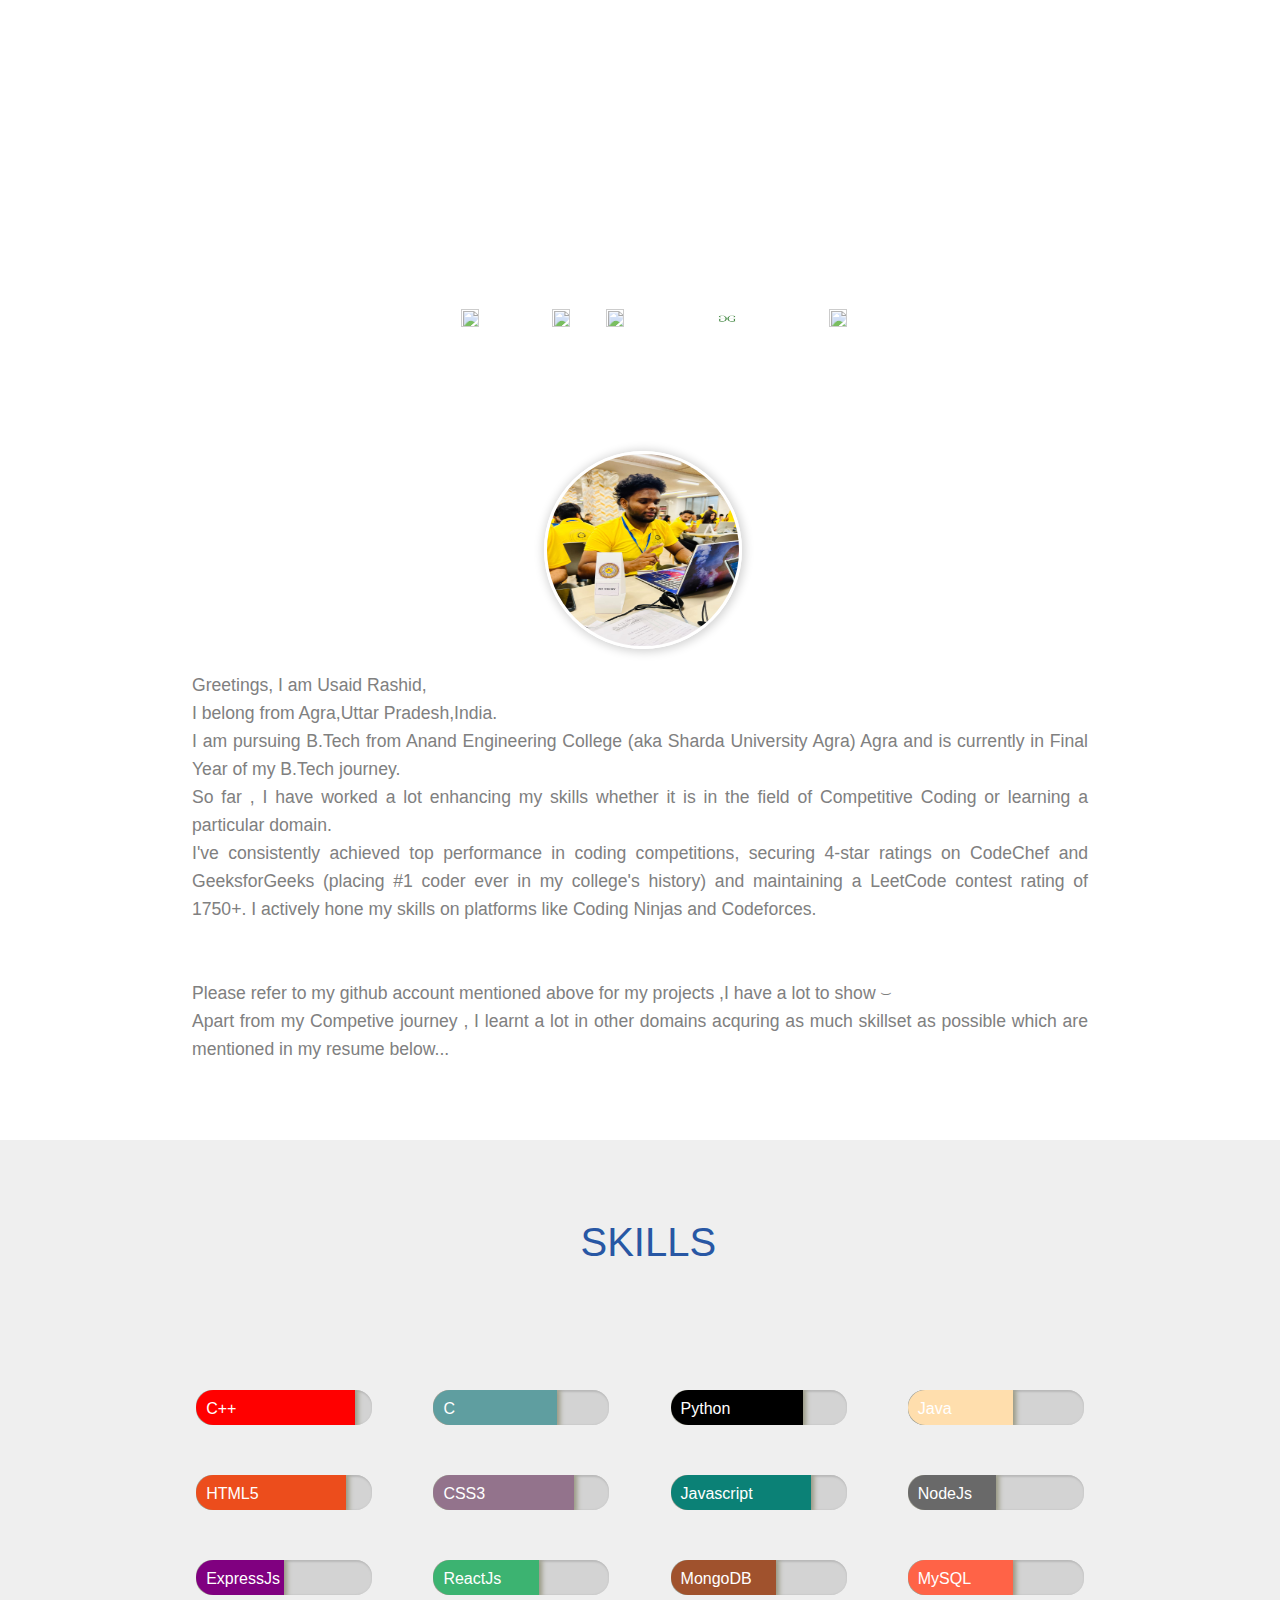
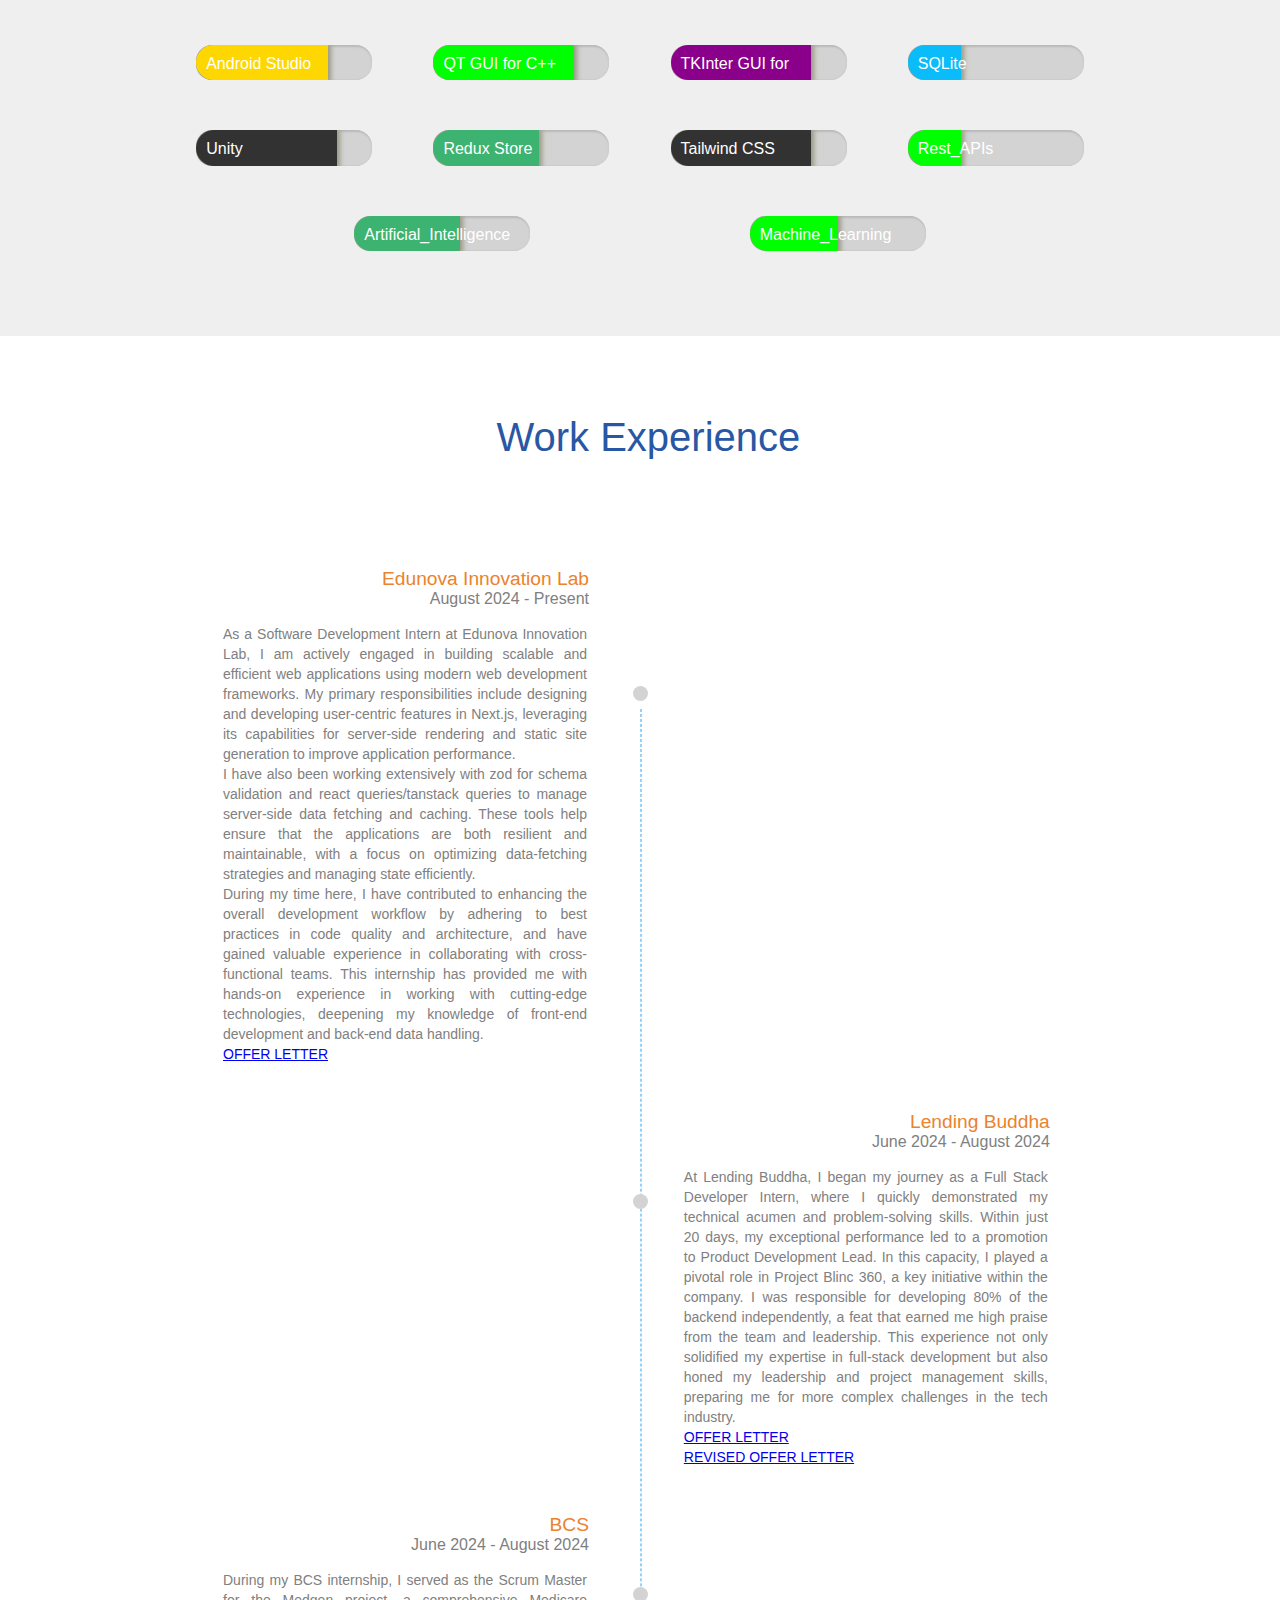
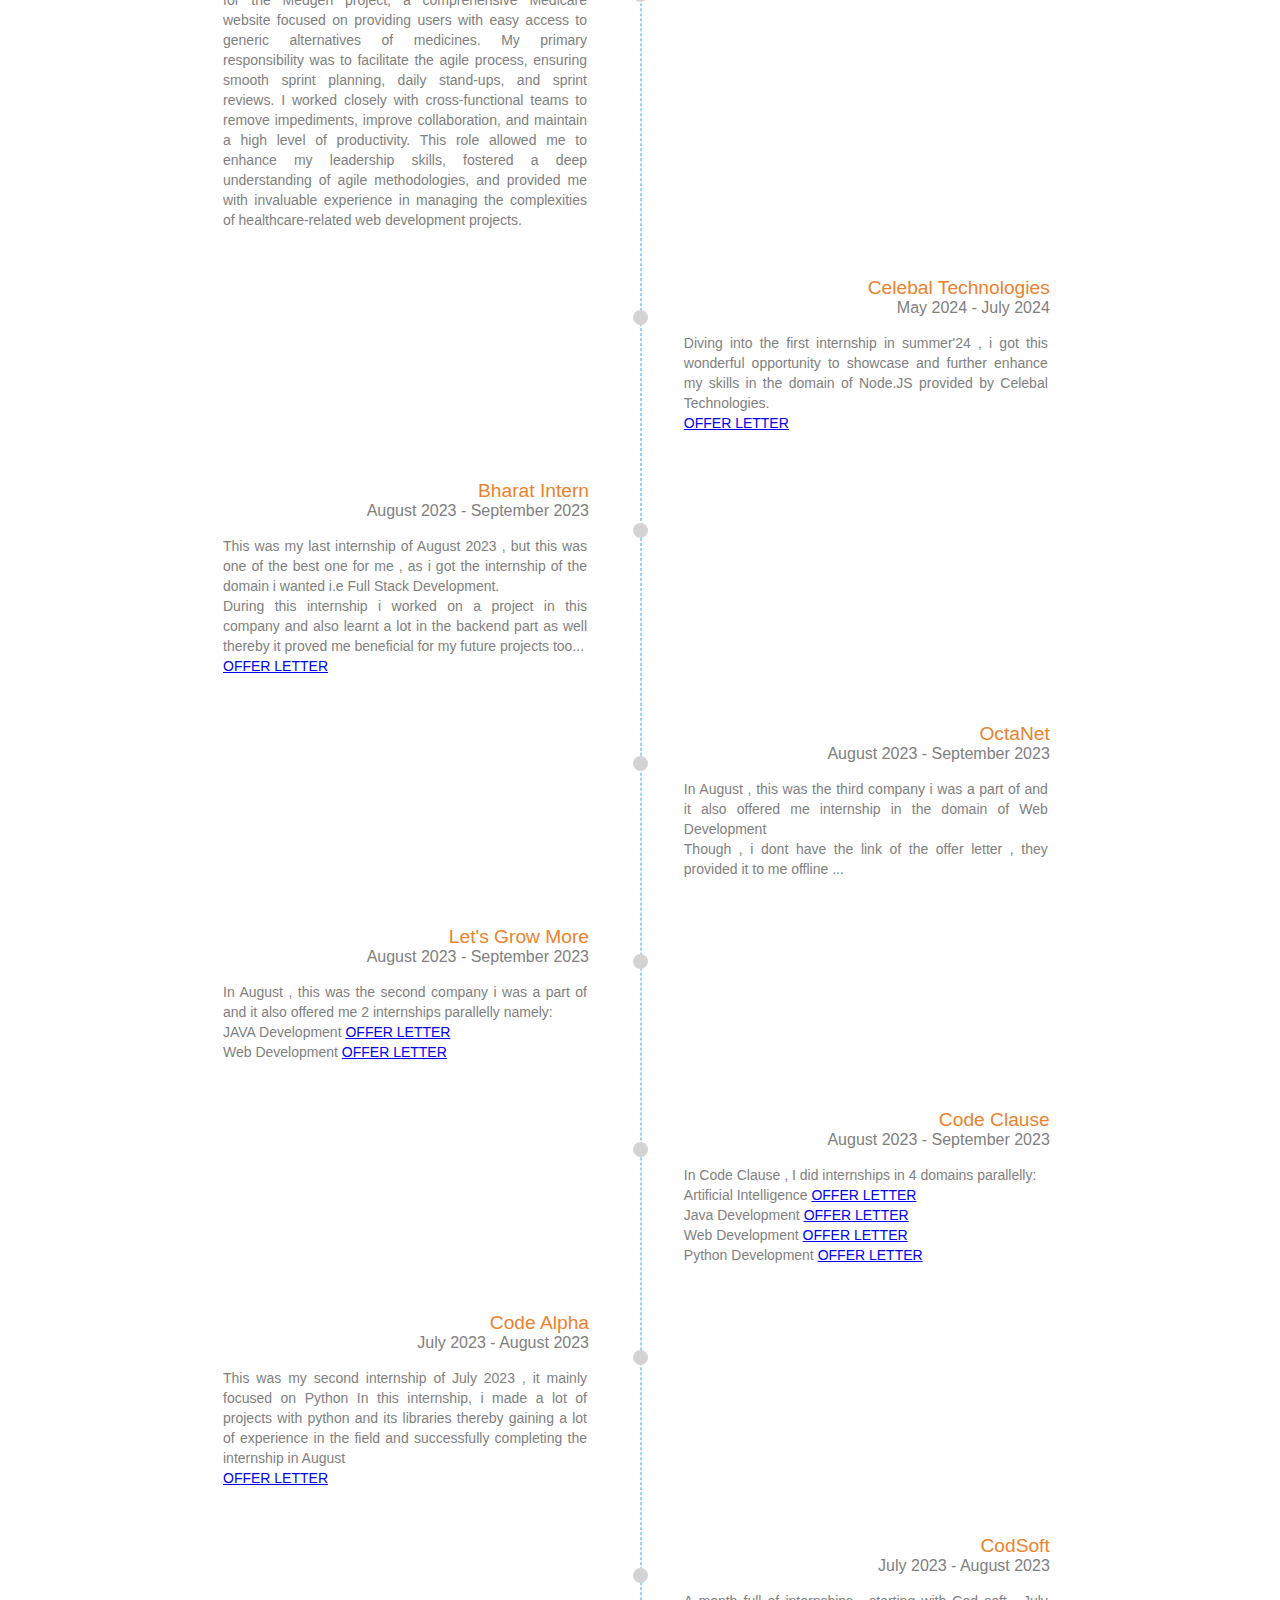
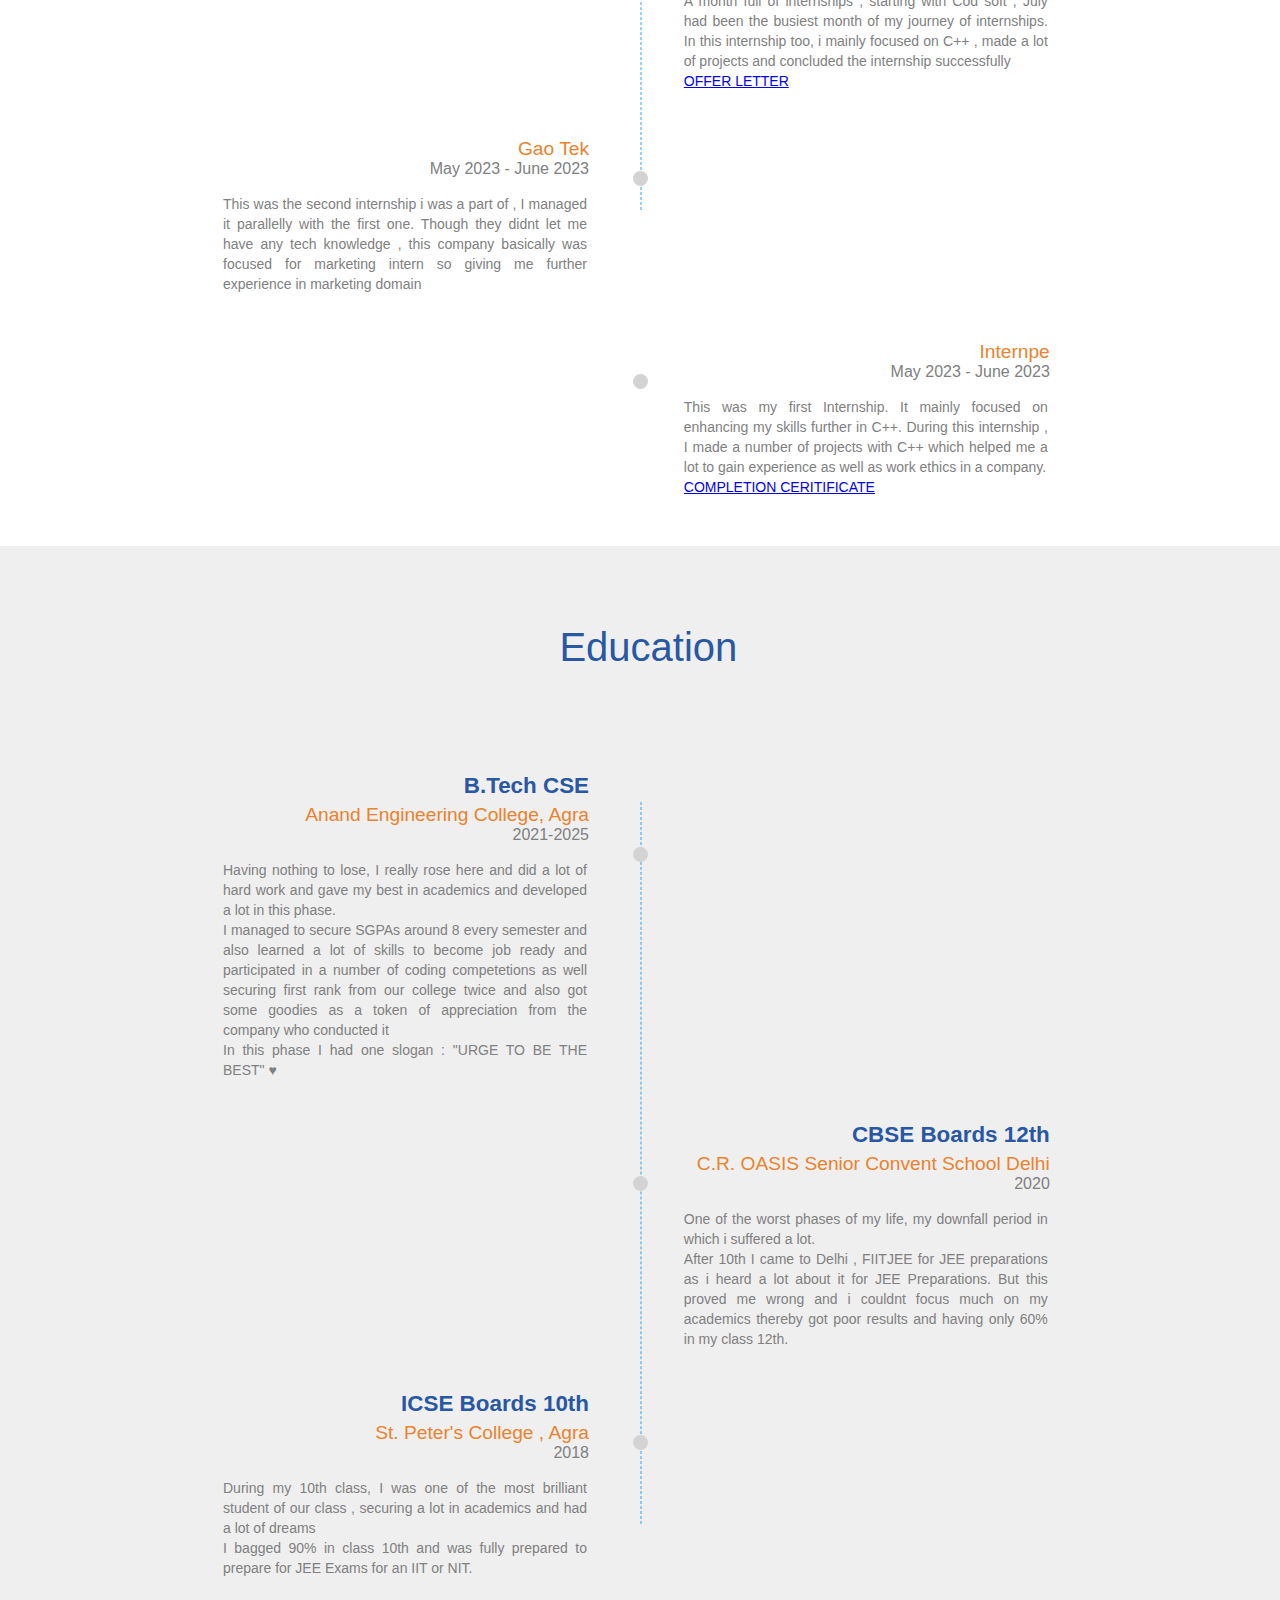
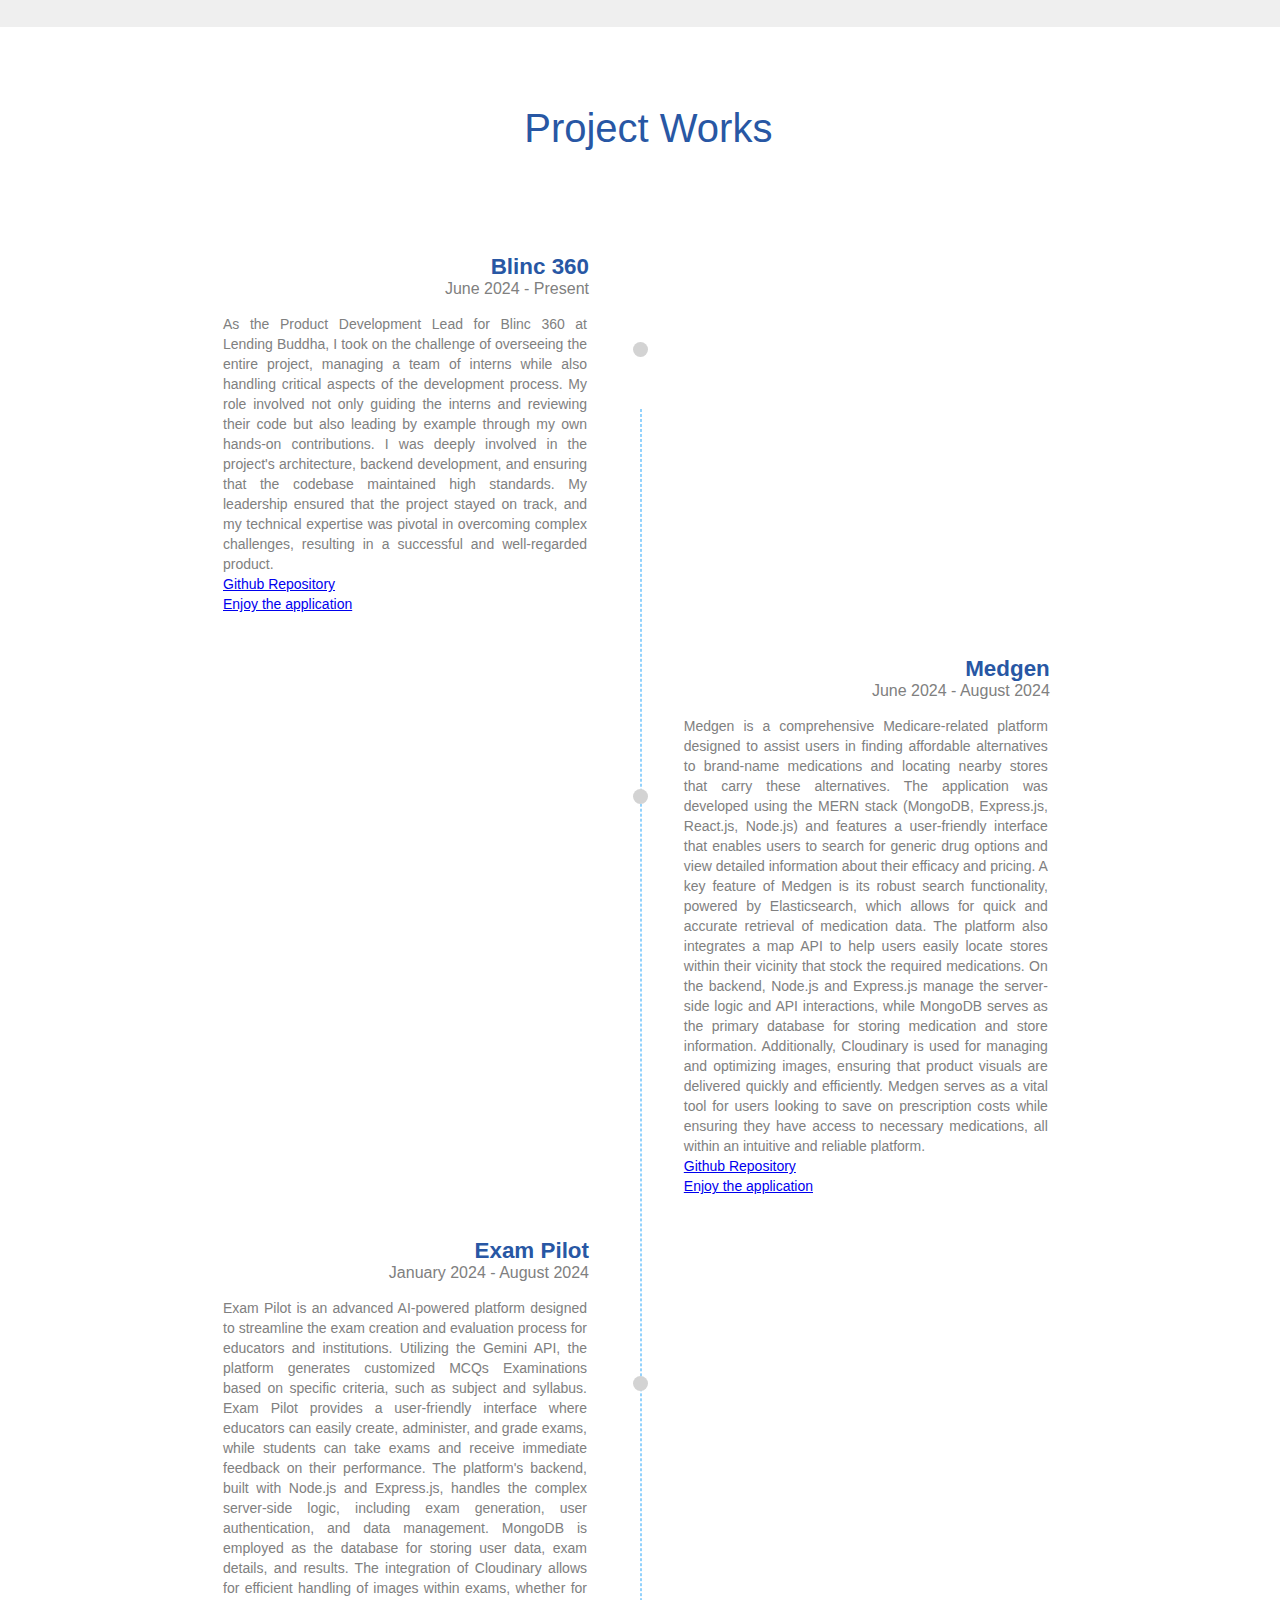
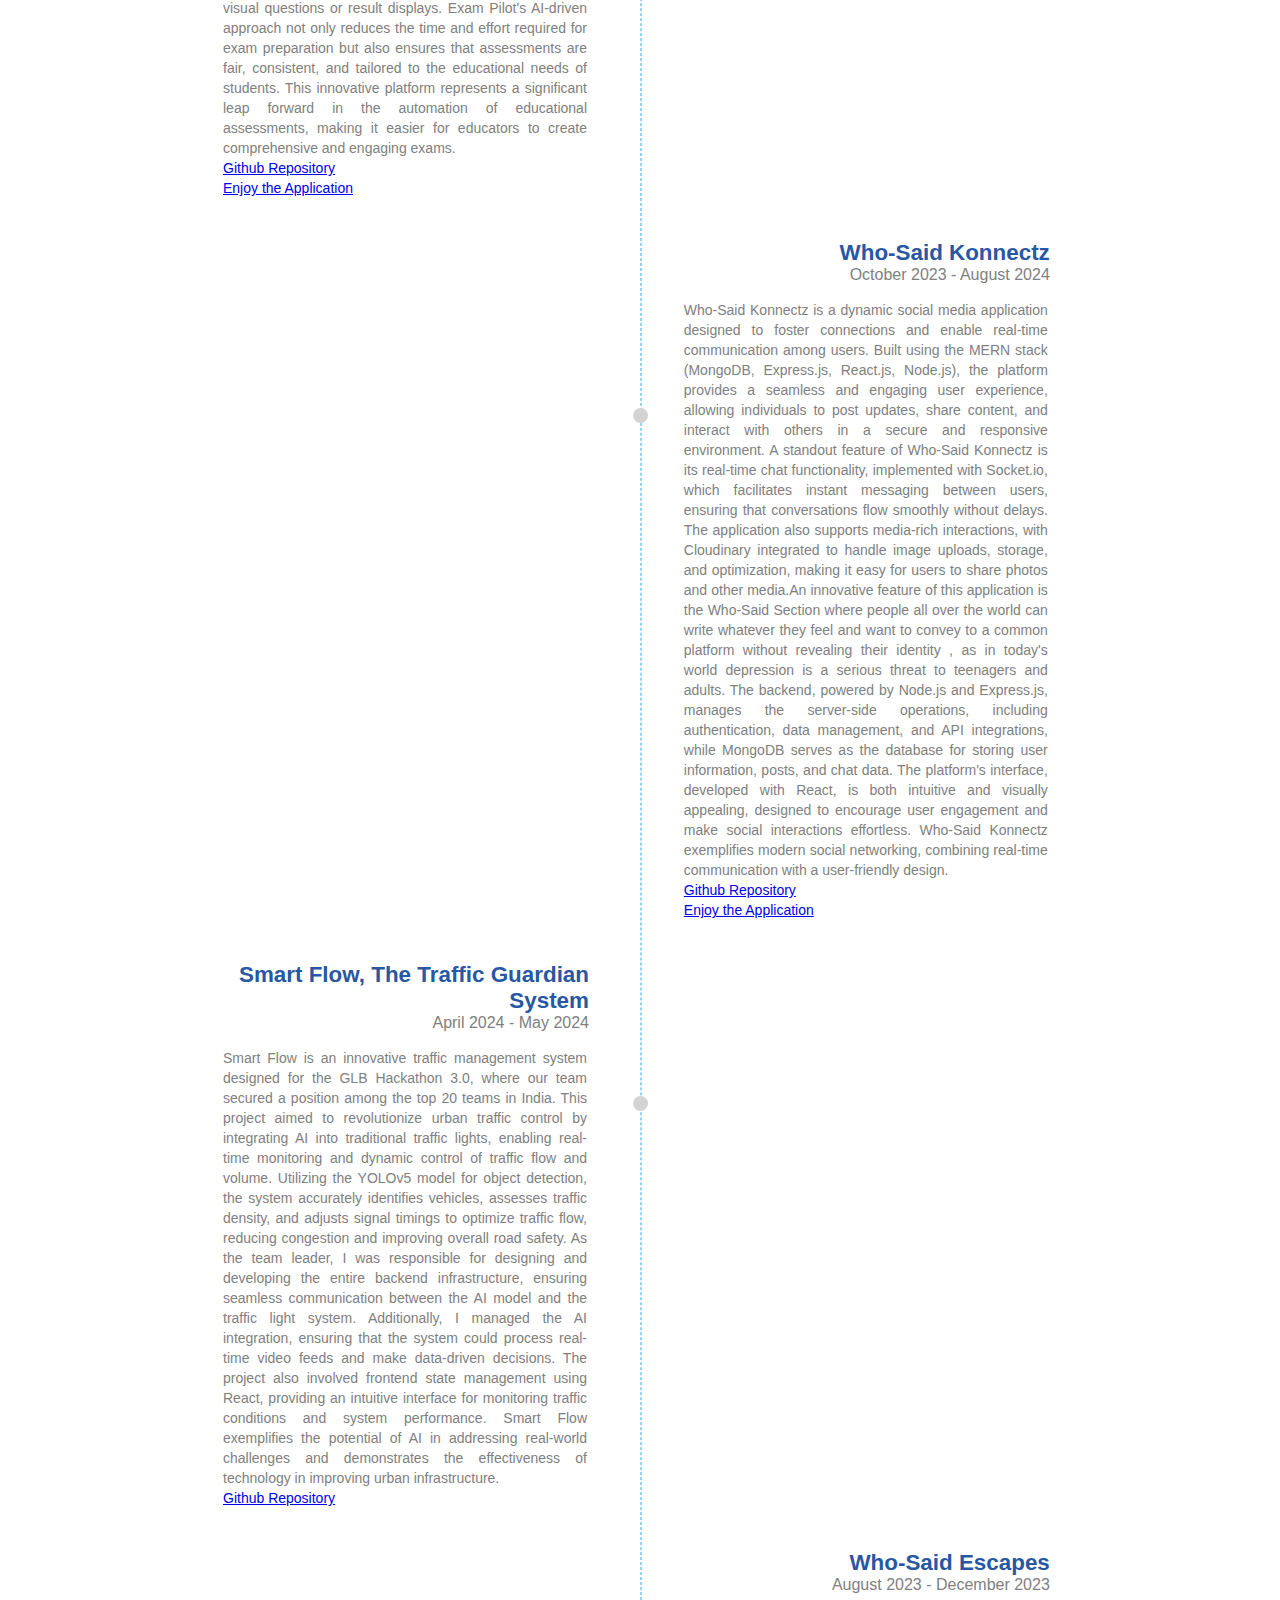
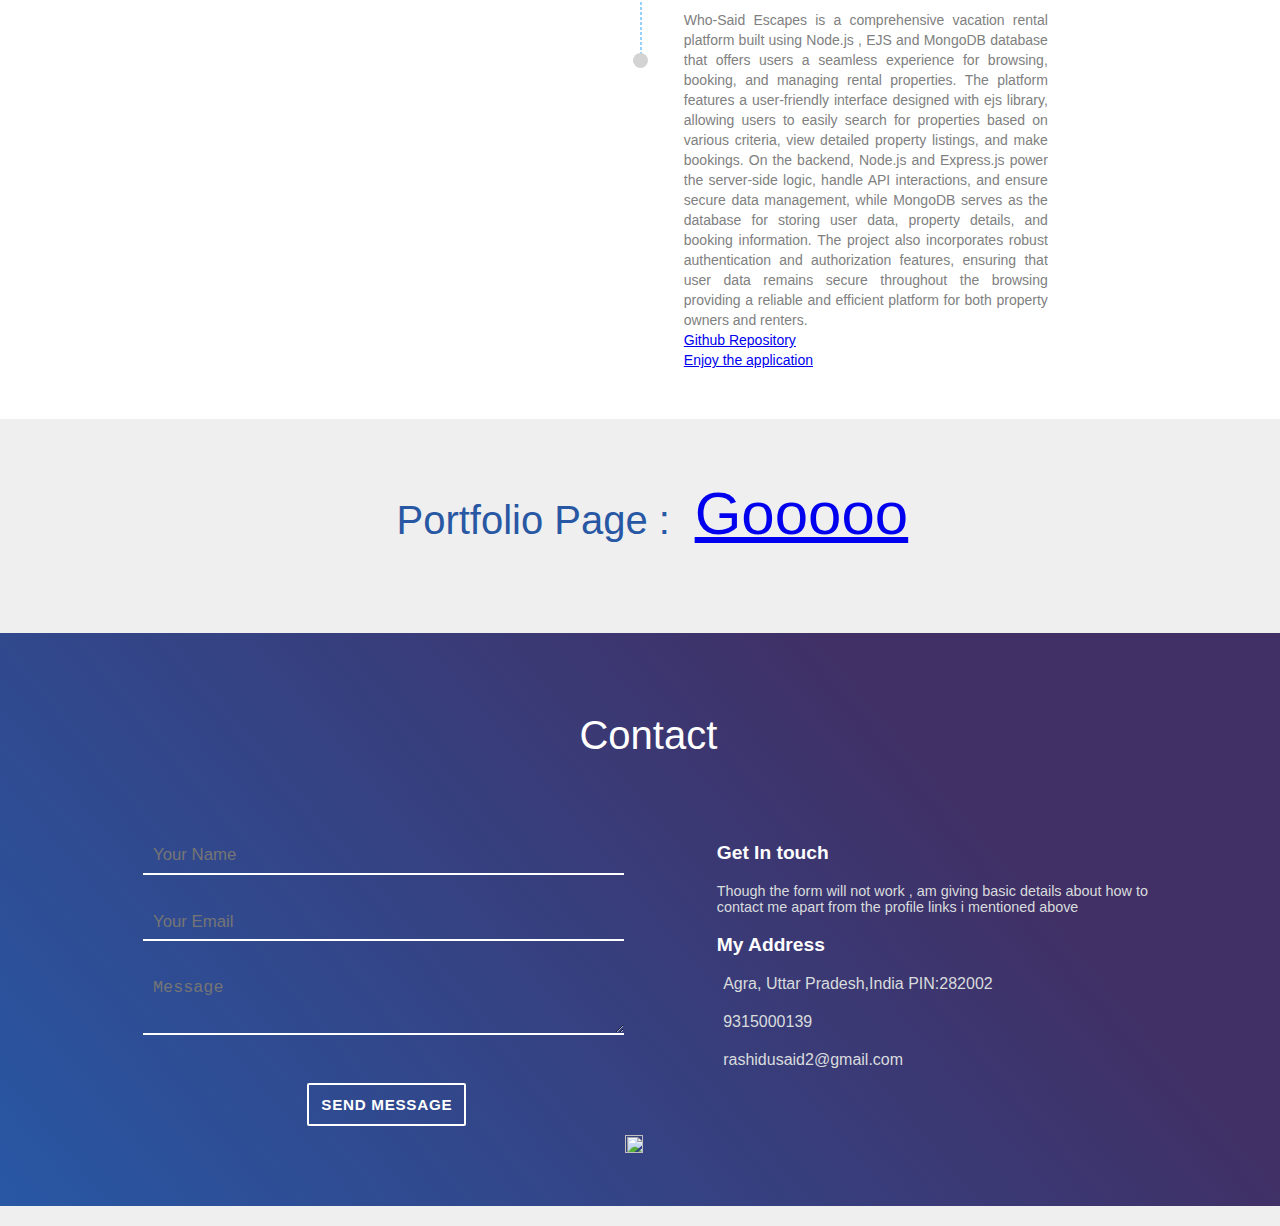
==== index.html @ 458661c0 "Update index.html" ====
<!DOCTYPE html>
<html>

<head>
    <title>My Resume</title>
    <link rel="stylesheet" href="https://use.fontawesome.com/releases/v5.5.0/css/all.css"
        integrity="sha384-B4dIYHKNBt8Bc12p+WXckhzcICo0wtJAoU8YZTY5qE0Id1GSseTk6S+L3BlXeVIU" crossorigin="anonymous">
    <link rel="stylesheet" href="https://cdnjs.cloudflare.com/ajax/libs/font-awesome/6.6.0/css/all.min.css"
    integrity="sha512-Kc323vGBEqzTmouAECnVceyQqyqdsSiqLQISBL29aUW4U/M7pSPA/gEUZQqv1cwx4OnYxTxve5UMg5GT6L4JJg=="
    crossorigin="anonymous" referrerpolicy="no-referrer" />
    <link rel="stylesheet" type="text/css" href="style.css">
</head>

<body>
    <header id="body-header">
        <nav>
            <div class="dropdown-menu text-right">
                <div class="bars">
                    <i class="fas fa-bars"></i>
                </div>
                <div class="dropdown-list nav-menu">
                    <ul class="no-list-style">
                        <li>
                            <a href="#"> Home </a>
                        </li>
                        <li>
                            <a href="#about"> About </a>
                        </li>
                        <li>
                            <a href="#skills"> Skills </a>
                        </li>
                        <li>
                            <a href="#experience">Experience</a>
                        </li>
                        <li>
                            <a href="#education">Education</a>
                        </li>
                        <li>
                            <a href="#portfolio">Portfolio</a>
                        </li>
                        <li>
                            <a href="#contact">Contact</a>
                        </li>
                    </ul>
                </div>

            </div>

            <ul class="no-list-style horizontal-list text-center nav-menu">
                <li>
                    <a href="#"> Home </a>
                </li>
                <li>
                    <a href="#about"> About </a>
                </li>
                <li>
                    <a href="#skills"> Skills </a>
                </li>
                <li>
                    <a href="#experience">Experience</a>
                </li>
                <li>
                    <a href="#education">Education</a>
                </li>
                <li>
                    <a href="#portfolio">Portfolio</a>
                </li>
                <li>
                    <a href="#contact">Contact</a>
                </li>
            </ul>

        </nav>

        <div id="name-social-container">
            <div class="text-center">
                <h1 id="my-name">Usaid Rashid</h1>
            </div>
            <div>
                <ul class="no-list-style horizontal-list text-center social-icons">
                    <li>
                        <a href="https://www.linkedin.com/in/usaidrashid/">
                            <i class="fab fa-linkedin-in"></i>
                        </a>
                    </li>
                    <li>
                        <a href="https://www.instagram.com/itz_crzy_usaid/">
                            <i class="fa-brands">
                                <img id="insta"
                                    src="https://upload.wikimedia.org/wikipedia/commons/thumb/9/96/Instagram.svg/1200px-Instagram.svg.png"
                                    height="18px" width="18px" alt="" srcset="">
                            </i>

                        </a>
                    </li>
                    <li>
                        <a href="https://www.facebook.com/usaid.rashid.77">
                            <i class="fab fa-facebook-f"></i>
                        </a>
                    </li>
                    <li>
                        <a href="https://leetcode.com/usaid786/">
                            <i class="fa-solid">
                                <img src="https://upload.wikimedia.org/wikipedia/commons/8/8e/LeetCode_Logo_1.png"
                                    height="18px" width="18px" alt="" srcset="">
                            </i>
                        </a>
                    </li>
                    <li>
                        <a href="https://codeforces.com/profile/usaid786">
                            <i class="fa-solid">
                                <img src="https://encrypted-tbn0.gstatic.com/images?q=tbn:ANd9GcQFtDsTEfs3adnrB-FjulnTaSH6mMoP_7ea_g&usqp=CAU"
                                    height="18px" width="18px" alt="" srcset="">
                            </i>
                        </a>
                    </li>
                    <li>
                        <a href="https://www.codechef.com/users/usaid786">
                            <i class="fa-solid">
                                <img src="https://images.crunchbase.com/image/upload/c_lpad,f_auto,q_auto:eco,dpr_1/zruiknbedz8yqafxbazb"
                                    height="15px" width="20px" alt="" srcset="">
                            </i>
                        </a>
                    </li>

                    <li>
                        <a href="https://auth.geeksforgeeks.org/user/usaid786/practice">
                            <i class="fa-solid">
                                <img src="[data-uri]"
                                    height="15px" width="20px" alt="" srcset="">
                            </i>
                        </a>
                    </li>
                    <li>
                        <a href="https://www.codingninjas.com/studio/profile/fad88b71-f900-493f-b8ae-7fef3f314000">
                            <i class="fa-solid">
                                <img src="https://ninjasfiles.s3.amazonaws.com/asset_0000000000000030_1550710829_ninjasicon.png"
                                    height="15px" width="20px" alt="" srcset="">
                            </i>
                        </a>
                    </li>
                    <li>
                        <a href="https://github.com/UsaidRashid">
                            <i class="fa-brands">
                                <img src="https://upload.wikimedia.org/wikipedia/commons/thumb/d/d7/GitHub_font_awesome.svg/1024px-GitHub_font_awesome.svg.png"
                                    height="18px" width="18px" alt="" srcset="">
                            </i>
                        </a>
                    </li>
                </ul>

            </div>

        </div>

    </header>
    <main>

        <section id="about">
            <div id="my-image">
                <img src="./10919.jpg" alt="" srcset="">
            </div>

            <div id="about-para">
                <p>
                    Greetings, I am Usaid Rashid, <br>
                    I belong from Agra,Uttar Pradesh,India. <br>
                    I am pursuing B.Tech from Anand Engineering College (aka Sharda University Agra) Agra and is
                    currently in Final Year of my B.Tech journey. <br>
                    So far , I have worked a lot enhancing my skills whether it is in the field of Competitive Coding or
                    learning a particular domain. <br>
                    I've consistently achieved top performance in coding competitions, securing 4-star ratings on
                    CodeChef and GeeksforGeeks (placing #1 coder ever in my college's history) and maintaining a
                    LeetCode contest rating of 1750+. I actively hone my skills on platforms like Coding Ninjas and
                    Codeforces.<br>
                    <br><br>
                    Please refer to my github account mentioned above for my projects ,I have a lot to show &smile;
                    <br>
                    Apart from my Competive journey , I learnt a lot in other domains acquring as much skillset as
                    possible which are mentioned in my resume below...
                </p>
            </div>

        </section>

        <section id="skills">
            <h1 class="section-heading mb75px ">
                <span>
                    <i class="fas fa-chalkboard-teacher"></i>
                </span>
                <span> SKILLS </span>
            </h1>

            <div class="skills-display">

                <div class="skill-progress">
                    <div class="ninety-percent mb-blue">
                        <div class="skill-name">
                            <span> C++ </span>
                        </div>
                    </div>
                </div>
                <div class="skill-progress">
                    <div class="seventy-percent mb-light-purple">
                        <div class="skill-name">
                            <span> C </span>
                        </div>
                    </div>
                </div>
                <div class="skill-progress">
                    <div class="mb-blue seventy-five-percent ">
                        <div class="skill-name">
                            <span> Python </span>
                        </div>
                    </div>
                </div>
                <div class="skill-progress">
                    <div class="sixty-percent mb-light-purple">
                        <div class="skill-name">
                            <span> Java </span>
                        </div>
                    </div>
                </div>
                <div class="skill-progress">
                    <div class="eighty-five-percent mb-orange">
                        <div class="skill-name">
                            <span> HTML5 </span>
                        </div>
                    </div>
                </div>
                <div class="skill-progress">
                    <div class="eighty-percent mb-light-purple">
                        <div class="skill-name">
                            <span> CSS3 </span>
                        </div>
                    </div>
                </div>
                <div class="skill-progress">
                    <div class="eighty-percent mb-teal">
                        <div class="skill-name">
                            <span> Javascript </span>
                        </div>
                    </div>
                </div>
                <div class="skill-progress">
                    <div class="fifty-percent mb-blue">
                        <div class="skill-name">
                            <span> NodeJs </span>
                        </div>
                    </div>
                </div>
                <div class="skill-progress">
                    <div class="fifty-percent mb-black" id="fifty-percent">
                        <div class="skill-name">
                            <span> ExpressJs </span>
                        </div>
                    </div>
                </div>
                <div class="skill-progress">
                    <div class="sixty-percent mb-msg">
                        <div class="skill-name">
                            <span> ReactJs </span>
                        </div>
                    </div>
                </div>
                <div class="skill-progress">
                    <div class="sixty-percent mb-sienna">
                        <div class="skill-name">
                            <span> MongoDB </span>
                        </div>
                    </div>
                </div>
                <div class="skill-progress">
                    <div class="sixty-percent mb-tomato">
                        <div class="skill-name">
                            <span> MySQL </span>
                        </div>
                    </div>
                </div>
                <div class="skill-progress">
                    <div class="seventy-five-percent mb-lgry">
                        <div class="skill-name">
                            <span> Android Studio </span>
                        </div>
                    </div>
                </div>
                <div class="skill-progress">
                    <div class="eighty-percent mb-lime">
                        <div class="skill-name">
                            <span> QT GUI for C++ </span>
                        </div>
                    </div>
                </div>
                <div class="skill-progress">
                    <div class="eighty-percent mb-dmag">
                        <div class="skill-name">
                            <span> TKInter GUI for python </span>
                        </div>
                    </div>
                </div>
                <div class="skill-progress">
                    <div class="thirty-percent mb-light-purple">
                        <div class="skill-name">
                            <span> SQLite </span>
                        </div>
                    </div>
                </div>
                <div class="skill-progress">
                    <div class="eighty-percent mb-black">
                        <div class="skill-name">
                            <span> Unity </span>
                        </div>
                    </div>
                </div>
                <div class="skill-progress">
                    <div class="sixty-percent mb-msg">
                        <div class="skill-name">
                            <span> Redux Store </span>
                        </div>
                    </div>
                </div>
                <div class="skill-progress">
                    <div class="eighty-percent mb-black">
                        <div class="skill-name">
                            <span> Tailwind CSS </span>
                        </div>
                    </div>
                </div>
                <div class="skill-progress">
                    <div class="thirty-percent mb-lime">
                        <div class="skill-name">
                            <span> Rest_APIs </span>
                        </div>
                    </div>
                </div>
                <div class="skill-progress">
                    <div class="sixty-percent mb-msg">
                        <div class="skill-name">
                            <span> Artificial_Intelligence </span>
                        </div>
                    </div>
                </div>
                <div class="skill-progress">
                    <div class="fifty-percent mb-lime">
                        <div class="skill-name">
                            <span> Machine_Learning </span>
                        </div>
                    </div>
                </div>
            </div>


        </section>

        <section id="experience">

            <h1 class="section-heading mb75px">
                <span>
                    <i class="fas fa-briefcase"></i>
                </span>
                <span> Work Experience </span>
            </h1>

            <div class="timeline">


                <div class="timeline-box ">
                    <div class="timeline-container">
                        <h4 class="experience-company-name"> Edunova Innovation Lab</h4>
                        <h5 class="experience-duration m0"> August 2024 - Present </h5>

                        <p class="experience-description text-justify">
                           As a Software Development Intern at Edunova Innovation Lab, I am actively engaged in building scalable and efficient web applications using modern web development frameworks. My primary responsibilities include designing and developing user-centric features in Next.js, leveraging its capabilities for server-side rendering and static site generation to improve application performance.
                            <br>

I have also been working extensively with zod for schema validation and react queries/tanstack queries to manage server-side data fetching and caching. These tools help ensure that the applications are both resilient and maintainable, with a focus on optimizing data-fetching strategies and managing state efficiently.

                            <br>
During my time here, I have contributed to enhancing the overall development workflow by adhering to best practices in code quality and architecture, and have gained valuable experience in collaborating with cross-functional teams. This internship has provided me with hands-on experience in working with cutting-edge technologies, deepening my knowledge of front-end development and back-end data handling.
                            <br>
                            <a
                                href="https://drive.google.com/file/d/1hX2Qa14JnJNSfoKE21aAYkyIJ1Ej_ert/view?usp=sharing">OFFER
                                LETTER</a>
                        </p>
                    </div>
                </div>


                
                <div class="timeline-box ">
                    <div class="timeline-container">
                        <h4 class="experience-company-name"> Lending Buddha</h4>
                        <h5 class="experience-duration m0"> June 2024 - August 2024 </h5>

                        <p class="experience-description text-justify">
                            At Lending Buddha, I began my journey as a Full Stack Developer Intern, where I quickly
                            demonstrated my technical acumen and problem-solving skills. Within just 20 days, my
                            exceptional performance led to a promotion to Product Development Lead. In this capacity, I
                            played a pivotal role in Project Blinc 360, a key initiative within the company. I was
                            responsible for developing 80% of the backend independently, a feat that earned me high
                            praise from the team and leadership. This experience not only solidified my expertise in
                            full-stack development but also honed my leadership and project management skills, preparing
                            me for more complex challenges in the tech industry.
                            <br>
                            <a
                                href="https://drive.google.com/file/d/1MqAsk-23aXXPVgCAUSLLxhrufpAOofoX/view?usp=sharing">OFFER
                                LETTER</a>
                            <br>
                            <a
                                href="https://drive.google.com/file/d/1IlfqXgTrFOWRxhai3nSmcgR0k8T8FS5J/view?usp=sharing">REVISED
                                OFFER LETTER</a>
                        </p>
                    </div>
                </div>


                <div class="timeline-box ">
                    <div class="timeline-container">
                        <h4 class="experience-company-name"> BCS</h4>
                        <h5 class="experience-duration m0"> June 2024 - August 2024 </h5>

                        <p class="experience-description text-justify">
                            During my BCS internship, I served as the Scrum Master for the Medgen project, a
                            comprehensive Medicare website focused on providing users with easy access to generic
                            alternatives of medicines. My primary responsibility was to facilitate the agile process,
                            ensuring smooth sprint planning, daily stand-ups, and sprint reviews. I worked closely with
                            cross-functional teams to remove impediments, improve collaboration, and maintain a high
                            level of productivity. This role allowed me to enhance my leadership skills, fostered a deep
                            understanding of agile methodologies, and provided me with invaluable experience in managing
                            the complexities of healthcare-related web development projects.
                            <br>
                        </p>
                    </div>
                </div>


                <div class="timeline-box ">
                    <div class="timeline-container">
                        <h4 class="experience-company-name"> Celebal Technologies</h4>
                        <h5 class="experience-duration m0"> May 2024 - July 2024 </h5>

                        <p class="experience-description text-justify">
                            Diving into the first internship in summer'24 , i got this wonderful opportunity to showcase
                            and further enhance my skills in the domain of Node.JS provided by Celebal Technologies.
                            <br>
                            <a
                                href="https://drive.google.com/file/d/1nrHtwBmIktFopEouJaVKyAIn6GH50ACR/view?usp=sharing">OFFER
                                LETTER</a>

                        </p>
                    </div>
                </div>



                <div class="timeline-box ">
                    <div class="timeline-container">
                        <h4 class="experience-company-name"> Bharat Intern </h4>
                        <h5 class="experience-duration m0"> August 2023 - September 2023 </h5>

                        <p class="experience-description text-justify">
                            This was my last internship of August 2023 , but this was one of the best one for me , as i
                            got the internship of the domain i wanted i.e Full Stack Development. <br>
                            During this internship i worked on a project in this company and also learnt a lot in the
                            backend part as well thereby it proved me beneficial for my future projects too...
                            <br>
                            <a
                                href="https://mail.google.com/mail/u/0?ui=2&ik=fad831fe05&attid=0.1&permmsgid=msg-f:1773681696358029123&th=189d621b00085743&view=att&disp=inline">OFFER
                                LETTER</a>

                        </p>
                    </div>
                </div>

                <div class="timeline-box right ">
                    <div class="timeline-container">
                        <h4 class="experience-company-name"> OctaNet </h4>
                        <h5 class="experience-duration m0"> August 2023 - September 2023 </h5>

                        <p class="experience-description text-justify">
                            In August , this was the third company i was a part of and it also offered me internship in
                            the domain of Web Development <br>
                            Though , i dont have the link of the offer letter , they provided it to me offline ...
                        </p>

                    </div>
                </div>

                <div class="timeline-box left ">
                    <div class="timeline-container">
                        <h4 class="experience-company-name"> Let's Grow More </h4>
                        <h5 class="experience-duration m0"> August 2023 - September 2023 </h5>

                        <p class="experience-description text-justify">
                            In August , this was the second company i was a part of and it also offered me 2 internships
                            parallelly namely: <br>
                            JAVA Development <a
                                href="https://docs.google.com/spreadsheets/d/1j4gCM42jZevxRuPiU6ZMfC_J0bKnA_ce0AzrSdR3b0A/edit?usp=sharing">OFFER
                                LETTER</a> <br>
                            Web Development <a
                                href="https://docs.google.com/spreadsheets/d/19HMZPHvYSa4fVXSzrIcrpiiLci8QpM-EL7ar0S0Dm6M/edit#gid=0">OFFER
                                LETTER</a>
                        </p>
                    </div>
                </div>

                <div class="timeline-box left ">
                    <div class="timeline-container">
                        <h4 class="experience-company-name"> Code Clause </h4>
                        <h5 class="experience-duration m0"> August 2023 - September 2023 </h5>

                        <p class="experience-description text-justify">
                            In Code Clause , I did internships in 4 domains parallelly:
                            <br>
                            Artificial Intelligence
                            <a
                                href="https://mail.google.com/mail/u/0?ui=2&ik=fad831fe05&attid=0.1&permmsgid=msg-f:1772778784811032465&th=189a2ce986029f91&view=att&disp=inline">OFFER
                                LETTER</a>
                            <br>
                            Java Development
                            <a
                                href="https://mail.google.com/mail/u/0?ui=2&ik=fad831fe05&attid=0.1&permmsgid=msg-f:1781547260496193216&th=18b953cb5c7226c0&view=att&disp=inline&realattid=18b953c6c224d10c7ae1">OFFER
                                LETTER</a>
                            <br>
                            Web Development
                            <a
                                href="https://mail.google.com/mail/u/0?ui=2&ik=fad831fe05&attid=0.1&permmsgid=msg-f:1781547166670699624&th=18b953b58402bc68&view=att&disp=inline&realattid=18b953b09c64d10c7ae1">OFFER
                                LETTER</a>
                            <br>
                            Python Development
                            <a
                                href="https://mail.google.com/mail/u/0?ui=2&ik=fad831fe05&attid=0.1&permmsgid=msg-f:1781547200218375297&th=18b953bd539ba481&view=att&disp=inline&realattid=18b953b8f684d10c7ae1">OFFER
                                LETTER</a>
                            <br>

                        </p>
                    </div>
                </div>

                <div class="timeline-box left ">
                    <div class="timeline-container">
                        <h4 class="experience-company-name"> Code Alpha </h4>
                        <h5 class="experience-duration m0"> July 2023 - August 2023 </h5>

                        <p class="experience-description text-justify">
                            This was my second internship of July 2023 , it mainly focused on Python
                            In this internship, i made a lot of projects with python and its libraries thereby gaining a
                            lot of experience in the field and successfully completing the internship in August <br>
                            <a
                                href="https://drive.google.com/drive/folders/1wGg-X8NuZi5m140PGKl_SKtBE4Oj-jQP?usp=sharing">OFFER
                                LETTER</a>
                        </p>

                    </div>
                </div>

                <div class="timeline-box left ">
                    <div class="timeline-container">
                        <h4 class="experience-company-name"> CodSoft </h4>
                        <h5 class="experience-duration m0"> July 2023 - August 2023 </h5>

                        <p class="experience-description text-justify">
                            A month full of internships , starting with Cod soft , July had been the busiest month of my
                            journey of internships.
                            In this internship too, i mainly focused on C++ , made a lot of projects and concluded the
                            internship successfully <br>
                            <a
                                href="https://rumankolkata99-dot-sunlit-flag-389813.uc.r.appspot.com/?c=1Spovbi7Fpw8mLziRk9KopeN2mMgEqHMLCzB79HVJtwQ&q=1647104433&r=1898df55fc5837b4&z=1690303815752&o=https%3A%2F%2Fdrive.google.com%2Ffile%2Fd%2F1cmGTx5y07Vn6tB09qtE3Xk1NoLzz-ziP%2Fview%3Fusp%3Ddrivesdk">OFFER
                                LETTER</a>
                        </p>

                    </div>
                </div>

                <div class="timeline-box left ">
                    <div class="timeline-container">
                        <h4 class="experience-company-name"> Gao Tek </h4>
                        <h5 class="experience-duration m0"> May 2023 - June 2023 </h5>
                        <p class="experience-description text-justify">
                            This was the second internship i was a part of , I managed it parallelly with the first one.
                            Though they didnt let me have any tech knowledge , this company basically was focused for
                            marketing intern so giving me further experience in marketing domain <br>
                        </p>

                    </div>
                </div>

                <div class="timeline-box left ">
                    <div class="timeline-container">
                        <h4 class="experience-company-name"> Internpe </h4>
                        <h5 class="experience-duration m0"> May 2023 - June 2023 </h5>

                        <p class="experience-description text-justify">
                            This was my first Internship. It mainly focused on enhancing my skills further in C++.
                            During this internship , I made a number of projects with C++ which helped me a lot to gain
                            experience as well as work ethics in a company. <br>
                            <a href="https://mail.google.com/mail/u/0?ui=2&ik=fad831fe05&attid=0.1&permmsgid=msg-f:1767513157321052983&th=188777da15f35337&view=att&disp=safe&realattid=f_lid9pb1j0"">COMPLETION CERITIFICATE</a>
                         </p>
                        
                    </div>
                </div>

                <div id="timeline-divider">
                    <div class="timeline-traveller">
                        <div>
                            <i class="fa-solid fa-plane"></i>
                        </div>
                    </div>
                </div>
                    
            </div>

        </section>

        <section id="education">

            <h1 class="section-heading mb75px">
                <span>
                    <i class="fas fa-graduation-cap"></i>
                </span>
                <span> Education </span>
            </h1>

            <div class="timeline">

                <div class="timeline-box left ">
                    <div class="timeline-container">
                        <h3 class="experience-designation  m0 m-blue"> B.Tech CSE </h3>
                        <h4 class="experience-company-name "> Anand Engineering College, Agra </h4>
                        <h5 class="experience-duration m0"> 2021-2025 </h5>

                        <p class="experience-description text-justify">
                            Having nothing to lose, I really rose here and did a lot of hard work and gave my best in
                            academics and developed a lot in this phase. <br>
                            I managed to secure SGPAs around 8 every semester and also learned a lot of skills to become
                            job ready and participated in a number of coding competetions as well securing first rank
                            from our college twice and also got some goodies as a token of appreciation from the company
                            who conducted it <br>
                            In this phase I had one slogan : "URGE TO BE THE BEST" &hearts;
                        </p>
                    </div>
                </div>

                <div class="timeline-box right ">
                    <div class="timeline-container">
                        <h3 class="experience-designation  m0 m-blue"> CBSE Boards 12th </h3>
                        <h4 class="experience-company-name "> C.R. OASIS Senior Convent School Delhi </h4>
                        <h5 class="experience-duration m0"> 2020 </h5>
                        <p class="experience-description text-justify">
                            One of the worst phases of my life, my downfall period in which i suffered a lot.
                            <br>
                            After 10th I came to Delhi , FIITJEE for JEE preparations as i heard a lot about it for JEE
                            Preparations.
                            But this proved me wrong and i couldnt focus much on my academics thereby got poor results
                            and having only 60% in my class 12th.
                        </p>
                    </div>
                </div>

                <div class="timeline-box left ">
                    <div class="timeline-container">
                        <h3 class="experience-designation  m0 m-blue"> ICSE Boards 10th </h3>
                        <h4 class="experience-company-name "> St. Peter's College , Agra </h4>
                        <h5 class="experience-duration m0"> 2018 </h5>
                        <p class="experience-description text-justify">
                            During my 10th class, I was one of the most brilliant student of our class , securing a lot
                            in academics and had a lot of dreams <br>
                            I bagged 90% in class 10th and was fully prepared to prepare for JEE Exams for an IIT or
                            NIT.
                        </p>

                    </div>
                </div>

                <div id="timeline-divider">
                    <div class="timeline-traveller">
                        <div>
                            <i class="fas fa-car-side"></i>
                        </div>
                    </div>
                </div>

            </div>

        </section>


        <section id="project">

            <h1 class="section-heading mb75px">
                <span>
                    <i class="fa-solid fa-mug-hot"></i>
                </span>
                <span> Project Works </span>
            </h1>

            <div class="timeline">

                 <div class="timeline-box left ">
                    <div class="timeline-container">
                        <h3 class="experience-designation  m0 m-blue"> Blinc 360 </h3>
                        <h5 class="experience-duration m0"> June 2024 - Present </h5>

                        <p class="experience-description text-justify">
                           As the Product Development Lead for Blinc 360 at Lending Buddha, I took on the challenge of overseeing the entire project, 
                            managing a team of interns while also handling critical aspects of the development process. My role involved not only 
                            guiding the interns and reviewing their code but also leading by example through my own hands-on contributions. I was deeply 
                            involved in the project's architecture, backend development, and ensuring that the codebase maintained high standards. 
                            My leadership ensured that the project stayed on track, and my technical expertise was pivotal in overcoming complex challenges, 
                            resulting in a successful and well-regarded product.
                            <br>

                            <a href="https://github.com/Blinc-360/blinc360">Github Repository</a>
                            <br>
                            <a href="http://blinc360.co.in//">Enjoy the application</a>
                        </p>
                    </div>
                </div>


    
                
                
                <div class="timeline-box left ">
                    <div class="timeline-container">
                        <h3 class="experience-designation  m0 m-blue"> Medgen </h3>
                        <h5 class="experience-duration m0"> June 2024 - August 2024 </h5>

                        <p class="experience-description text-justify">
                            Medgen is a comprehensive Medicare-related platform designed to assist users in finding
                            affordable alternatives to brand-name medications and locating nearby stores that carry
                            these alternatives. The application was developed using the MERN stack (MongoDB, Express.js,
                            React.js, Node.js) and features a user-friendly interface that enables users to search for
                            generic drug options and view detailed information about their efficacy and pricing. A key
                            feature of Medgen is its robust search functionality, powered by Elasticsearch, which allows
                            for quick and accurate retrieval of medication data. The platform also integrates a map API
                            to help users easily locate stores within their vicinity that stock the required
                            medications. On the backend, Node.js and Express.js manage the server-side logic and API
                            interactions, while MongoDB serves as the primary database for storing medication and store
                            information. Additionally, Cloudinary is used for managing and optimizing images, ensuring
                            that product visuals are delivered quickly and efficiently. Medgen serves as a vital tool
                            for users looking to save on prescription costs while ensuring they have access to necessary
                            medications, all within an intuitive and reliable platform.
                            <br>

                            <a href="https://github.com/UsaidRashid/Medgen">Github Repository</a>
                            <br>
                            <a href="https://medgen-ha56.onrender.com/">Enjoy the application</a>

                        </p>
                    </div>
                </div>

                <div class="timeline-box right ">
                    <div class="timeline-container">
                        <h3 class="experience-designation  m0 m-blue"> Exam Pilot </h3>
                        <h5 class="experience-duration m0"> January 2024 - August 2024 </h5>
                        <p class="experience-description text-justify">
                            Exam Pilot is an advanced AI-powered platform designed to streamline the exam creation and
                            evaluation process for educators and institutions. Utilizing the Gemini API, the platform
                            generates customized MCQs Examinations based on specific criteria, such as subject and
                            syllabus. Exam Pilot provides a user-friendly interface where educators can easily create,
                            administer, and grade exams, while students can take exams and receive immediate feedback on
                            their performance. The platform's backend, built with Node.js and Express.js, handles the
                            complex server-side logic, including exam generation, user authentication, and data
                            management. MongoDB is employed as the database for storing user data, exam details, and
                            results. The integration of Cloudinary allows for efficient handling of images within exams,
                            whether for visual questions or result displays. Exam Pilot's AI-driven approach not only
                            reduces the time and effort required for exam preparation but also ensures that assessments
                            are fair, consistent, and tailored to the educational needs of students. This innovative
                            platform represents a significant leap forward in the automation of educational assessments,
                            making it easier for educators to create comprehensive and engaging exams.
                            <br>
                            <a href="https://github.com/UsaidRashid/Exam-Pilot">Github Repository</a>

                            <br>
                            <a href="https://exam-pilot.onrender.com/">Enjoy the Application</a>

                        </p>
                    </div>
                </div>

                <div class="timeline-box left ">
                    <div class="timeline-container">
                        <h3 class="experience-designation  m0 m-blue"> Who-Said Konnectz </h3>
                        <h5 class="experience-duration m0"> October 2023 - August 2024 </h5>
                        <p class="experience-description text-justify">
                            Who-Said Konnectz is a dynamic social media application designed to foster connections and
                            enable real-time communication among users. Built using the MERN stack (MongoDB, Express.js,
                            React.js, Node.js), the platform provides a seamless and engaging user experience, allowing
                            individuals to post updates, share content, and interact with others in a secure and
                            responsive environment. A standout feature of Who-Said Konnectz is its real-time chat
                            functionality, implemented with Socket.io, which facilitates instant messaging between
                            users, ensuring that conversations flow smoothly without delays. The application also
                            supports media-rich interactions, with Cloudinary integrated to handle image uploads,
                            storage, and optimization, making it easy for users to share photos and other media.An
                            innovative feature of this application is the Who-Said Section where people all over the
                            world can write whatever they feel and want to convey to a common platform without revealing
                            their identity , as in today's world depression is a serious threat to teenagers and adults.
                            The backend, powered by Node.js and Express.js, manages the server-side operations,
                            including authentication, data management, and API integrations, while MongoDB serves as the
                            database for storing user information, posts, and chat data. The platform's interface,
                            developed with React, is both intuitive and visually appealing, designed to encourage user
                            engagement and make social interactions effortless. Who-Said Konnectz exemplifies modern
                            social networking, combining real-time communication with a user-friendly design.


                            <br>

                            <a href="https://github.com/UsaidRashid/Who-Said-Konnectz">Github Repository</a>
                            <br>
                            <a href="https://who-said-konnectz.onrender.com/">Enjoy the Application</a>

                        </p>

                    </div>
                </div>
                <div class="timeline-box left ">
                    <div class="timeline-container">
                        <h3 class="experience-designation  m0 m-blue"> Smart Flow, The Traffic Guardian System </h3>
                        <h5 class="experience-duration m0"> April 2024 - May 2024 </h5>
                        <p class="experience-description text-justify">
                            Smart Flow is an innovative traffic management system designed for the GLB Hackathon 3.0,
                            where our team secured a position among the top 20 teams in India. This project aimed to
                            revolutionize urban traffic control by integrating AI into traditional traffic lights,
                            enabling real-time monitoring and dynamic control of traffic flow and volume. Utilizing the
                            YOLOv5 model for object detection, the system accurately identifies vehicles, assesses
                            traffic density, and adjusts signal timings to optimize traffic flow, reducing congestion
                            and improving overall road safety. As the team leader, I was responsible for designing and
                            developing the entire backend infrastructure, ensuring seamless communication between the AI
                            model and the traffic light system. Additionally, I managed the AI integration, ensuring
                            that the system could process real-time video feeds and make data-driven decisions. The
                            project also involved frontend state management using React, providing an intuitive
                            interface for monitoring traffic conditions and system performance. Smart Flow exemplifies
                            the potential of AI in addressing real-world challenges and demonstrates the effectiveness
                            of technology in improving urban infrastructure.

                            <br>
                            <a href="https://github.com/UsaidRashid/Smart-Flow">Github Repository</a>

                        </p>

                    </div>
                </div>
                <div class="timeline-box left ">
                    <div class="timeline-container">
                        <h3 class="experience-designation  m0 m-blue"> Who-Said Escapes </h3>
                        <h5 class="experience-duration m0"> August 2023 - December 2023 </h5>
                        <p class="experience-description text-justify">
                            Who-Said Escapes is a comprehensive vacation rental platform built using Node.js , EJS and
                            MongoDB database that offers users a seamless experience for browsing, booking, and managing
                            rental properties. The platform features a user-friendly interface designed with ejs
                            library, allowing users to easily search for properties based on various criteria, view
                            detailed property listings, and make bookings. On the backend, Node.js and Express.js power
                            the server-side logic, handle API interactions, and ensure secure data management, while
                            MongoDB serves as the database for storing user data, property details, and booking
                            information. The project also incorporates robust authentication and authorization features,
                            ensuring that user data remains secure throughout the browsing providing a reliable and
                            efficient platform for both property owners and renters.

                            <br>
                            <a href="https://github.com/UsaidRashid/Who-Said-Escape">Github Repository</a>
                            <br>
                            <a href="https://who-said-escapes.onrender.com/">Enjoy the application</a>

                        </p>

                    </div>
                </div>

                <div id="timeline-divider">
                    <div class="timeline-traveller">
                        <div>
                            <i class="fa-solid fa-motorcycle"></i>
                        </div>
                    </div>
                </div>

            </div>

        </section>





        <section id="portfolio">
            <h1 class="section-heading mb75px">
                <span>
                    <i class="fas fa-th-list"></i>
                </span>
                <span> Portfolio Page : </span>
                <a href="./Portfolio/portfolio.html">Gooooo</a>

            </h1>



            <section id="contact">
                <h1 class="section-heading mb50px">
                    <span>
                        <i class="far fa-address-card"></i>
                    </span>
                    <span> Contact </span>
                </h1>
                <div id="contact-container">

                    <div id="contact-form-container">
                        <form id="contact-form">
                            <input id="input-name" name="name" type="text" placeholder="Your Name">
                            <input id="input-email" name="input-email" type="text" required placeholder="Your Email">
                            <textarea id="input-message" name="input-message" rows="2" cols=40
                                placeholder="Message"></textarea>
                            <button class="sub-btn" type="submit">SEND MESSAGE</button>
                        </form>
                    </div>
                    <div id="my-details-container">

                        <h3> Get In touch </h3>
                        <p> Though the form will not work , am giving basic details about how to contact me apart from
                            the profile links i mentioned above </p>

                        <h3> My Address </h3>
                        <div class="my-details-info-container">
                            <i class="fas fa-map-marker-alt"></i>
                            <span>Agra, Uttar Pradesh,India PIN:282002</span>
                        </div>
                        <div class="my-details-info-container">
                            <i class="fas fa-mobile-alt"></i>
                            <span>9315000139</span>
                        </div>
                        <div class="my-details-info-container">
                            <i class="far fa-envelope"></i>
                            <span>rashidusaid2@gmail.com</span>
                        </div>
                    </div>
                </div>

                <div class="text-center social-icons">

                    <ul class="no-list-style horizontal-list">


                        <li>
                            <a href="https://www.linkedin.com/in/usaidrashid/">
                                <i class="fab fa-linkedin-in"></i>
                            </a>
                        </li>
                        <li>
                            <a href="https://www.instagram.com/itz_crzy_usaid/">
                                <i class="fa-brands">
                                    <img id="insta"
                                        src="https://upload.wikimedia.org/wikipedia/commons/thumb/9/96/Instagram.svg/1200px-Instagram.svg.png"
                                        height="18px" width="18px" alt="" srcset="">
                                </i>

                            </a>
                        </li>
                        <li>
                            <a href="https://www.facebook.com/usaid.rashid.77">
                                <i class="fab fa-facebook-f"></i>
                            </a>
                        </li>
                    </ul>
                </div>
            </section>

    </main>

</body>

</html>
---- style.css ----
body {
    margin: 0px;
    font-family: sans-serif;
    font-size: 30px;
}

body::-webkit-scrollbar { 
    display: none; 
}


/* Body Header */

#body-header {
    height: 65vh;
    opacity: 0.8;
    background-image: url(https://ninjasfiles.s3.amazonaws.com/asset_0000000000000020_1549743985_macbook_mouse.jpg);
    background-size: cover;
    background-position: center;
    background-attachment: fixed;
    padding-top: 1.2rem;
}



/* Horizontal Lists */

.bars{
    color: white;
    margin: 0;
    margin-right: 5%;
    display: none;
}

.bars i {
    font-size: 2rem;
}

.dropdown-list{
    margin: 0;
    display: none;
    background-color: #828470;
    box-shadow: 0px 4px 8px 1px #535547;
}

.dropdown-list ul{
    margin: 0.2rem 0.2rem;
    text-align: left;
    padding: 0px 0.8rem;
}

.dropdown-menu:hover .dropdown-list{
    display: block;
    position: absolute;
    right: 3%;
}

.dropdown-list li{
    margin: 0.4rem 0px;
}

.no-list-style{
    list-style: none;
}

.no-list-style li {
    font-weight: 100;
    font-size: 0.9rem;
}

.no-list-style li a{
    list-style: none;
    color: white;
    text-decoration: none;
}

.horizontal-list {
    padding-left: 0px;
    margin: 0px;
}

.horizontal-list li {
    display: inline-block;
    margin: 0px 8px 8px 0px;
}


.nav-menu li a {
    transition: color 0.5s, border-bottom 4s;
}

.nav-menu li a:hover {
    color: lightgrey;
    border-bottom: 1px solid black;
}


/* Name and Social Icons*/

#name-social-container {
    margin-top: 20vh;
}

#my-name {
    font-size: 3rem;
    letter-spacing: 0.1rem;
    color: white;
    font-weight: 700;
    margin-bottom: 0.5rem;
}

.social-icons li a i {
    padding: 10px;
    font-size: 1rem;
    border-radius: 50%;
}

.social-icons li a i:hover {
    box-shadow: 0px 0px 6px 4px rgba(230, 196, 196, 0.3);
}



/*Section Classes*/

section {
    display: flex;
    flex-direction: column;
    align-items: center;
    padding-bottom: 20px;
}

section:nth-child(2n) {
    background-color: #9e9b9b29;
}

section:nth-child(2n + 1) {
    background-color: white;
}

.section-heading {
    width: auto;
    padding: 20px 10px 10px;
    font-weight: 400;
}

.section-heading span {
    font-size: 40px;
    color: #2857a4;
    display: inline-block;
    padding-top: 10px;
    margin-right: 0.5rem;
}



/*About Section*/

#about {
    height: auto;
    width: 100%;
    position: relative;
    margin-bottom: 30px;
}

#my-image {
    height: 12rem;
    width: 12rem;
    margin: auto;
    margin-top: -17vh;
}

#my-image img {
    height: 100%;
    width: 100%;
    border-radius: 50%;
    border: 3px solid white;
    box-shadow: 1px 1px 10px 2px lightgrey;
}

#about-para {
    padding: 10px;
    width: 70%;
    text-align: justify;
    color: grey;
    line-height: 28px;
    font-size: 1.1rem;
    margin: auto;
}



/*Skills Section*/

.skills-display {
    width: 75%;
    padding: 10px;
    margin-bottom: 30px;
    display: flex;
    flex-wrap: wrap;
    justify-content: space-evenly;
}

.skill-progress {
    width: 11rem;
    height: 2.2rem;
    background-color: lightgrey;
    border-radius: 1rem;
    box-shadow: 1px 1px 2px 1px #b9b9b9 inset;
    margin: 25px;
    overflow: hidden;
}

.skill-progress > div {
    border-radius: 20px 0px 0px 20px;
    box-shadow: 1px 1px 5px 2px #989882;
}

.skill-name span {
    color: white;
    font-size: 1rem;
    margin-left: 10px;
    vertical-align: middle;
}



/* Work Experience */

.timeline {
    position: relative;
    width: 75%;
}

.timeline-box {
    padding: 5px;
    width: 40%;
    min-height: 150px;
    position: relative;
    left: 5%;
    text-align: right;
}

.timeline-box::after {
    content: '';
    position: absolute;
    width: 15px;
    height: 15px;
    background-color: lightgrey;
    top: 25%;
    border-radius: 50%;
    z-index: 1;
}

.timeline-box:nth-child(2n) {
    left: 53%;
}

.timeline-box:nth-child(2n+1)::after {
    right: -11.8%;
}

.timeline-box:nth-child(2n)::after {
    left: -9%;
}

.timeline-container {
    padding: 8px;
}

.timeline-logo {
    position: absolute;
    width: 50px;
    overflow: hidden;
}

.timeline-logo > img {
    width: 100%;
}

#timeline-divider {
    position: absolute;
    width: 0;
    top: 5%;
    left: 50%;
    border: 1px dashed #0096fa6b;
    height: 85%;
    color: #433E3F;
}

#timeline-divider .timeline-traveller {
    position: sticky;
    top: 135px;
    z-index: 2;
}

#timeline-divider i {
    transform: rotate(90deg);
    margin-top: -35px;
    display: block;
    color: #2857a4;
}

.experience-designation {
    font-size: 1.4rem;
}

.experience-company-name {
    margin: 5px 0 0;
    color: #eb822d;
    font-weight: 400;
    font-size: 1.2rem;
}

.experience-duration {
    color: #9e9b9b;
    font-weight: 100;
    color: grey;
    font-size: 1rem;
}

.experience-description {
    font-size: 14px;
    padding: 2px;
    color: grey;
    line-height: 20px;
}






/* Portfolio Section */

#portfolio-container {
    box-sizing: border-box;
    display: flex;
    flex-wrap: wrap;
    padding: 0 50px;
    margin-bottom: 20px;
    justify-content: space-around;
}

.portfolio-image-container {
    max-width: 300px;
    overflow: hidden;
    margin: 30px;
    background-size: cover;
    background-repeat: no-repeat;
    position: relative;
}

.portfolio-image-container img {
    width: 100%;
    height: 100%;
}

.portfolio-details {
    transition: all 0.5s ease-in-out;
    position: absolute;
    top: 0;
    left: 0;
    height: 100%;
    color: transparent;
    text-align: center;
    padding: 10px;
}

.portfolio-image-container:hover {
    box-shadow: 0 0 20px #74ADC8;
}

.portfolio-image-container:hover .portfolio-details {
    background-color: #80808078;
    color: white;
}



/* Contact Form */

#contact {
    background-color: #0abcf9;
    background-image: linear-gradient(50deg, #2857a4 0%, #403066 74%);
    color: white;
    padding-bottom: 40px;
}

#contact h1,
#contact h1 span {
    color: white;
}

#contact-form {
    margin-left: 20%;
}

#contact-container {
    display: flex;
}

#my-details-container {
    width: 35%;
    margin-left: 6%;
}

#my-details-container h3 {
    color: white;
    font-weight: 550;
    font-size: 1.2rem;
}

#contact-form-container {
    width: 50%;
}

#my-details-container p {
    color: #d9dcdd;
    font-size: 0.9rem;
}

.my-details-info-container {
    margin-bottom: 20px;
    color: #d9dcdd;
    font-size: 1rem;
}

.my-details-info-container span {
    margin-left: 0.4rem;
}

.my-details-info-container i {
    color: white;
}

.my-details-icon {
    width: 1rem;
    height: 1rem;
    vertical-align: bottom;
    margin-right: 0.5rem;
}


#contact-form input,
textarea {
    max-width: 90%;
    margin: 15px;
    padding: 4px 10px;
    border: 0px solid transparent;
    border-bottom: 2px solid white;
    color: #d9dcdd;
    background: transparent;
    width: 90%;
    line-height: 1.6;
    font-size: 1.05rem;
}

#contact-form button[type="submit"] {
    background: transparent;
    font-size: 0.95rem;
    border: 2px solid white;
    margin-top: 5%;
    margin-left: 35%;
    border-radius: 2px;
    color: white;
    font-family: sans-serif;
    font-weight: 700;
    letter-spacing: 0.046875em;
    line-height: 1;
    padding: 0.8em 0.8em 0.78em;
    text-transform: uppercase;
}

#contact-form button:hover {
    background: white;
    color: #13386fe0;
}

#contact .social-icons li a i {
    font-size: 1.2rem;
    margin: 40px 10px 10px;
    padding: 10px 14px 20px 10px;

}

input:focus,
select:focus,
textarea:focus,
button:focus {
    outline: none;
}

/* Common Text Align Classes */

.text-right{
    text-align: right;
}

.text-center {
    text-align: center;
}

.text-justify {
    text-align: justify;
}

/* Common Margin Classes */

.m0 {
    margin: 0;
}

.mb75px {
    margin-bottom: 75px;
}

.mb50px {
    margin-bottom: 50px;
}



/*common color classes */

.text-highlight {
    color: #2857a4;
    font-weight: 600;

}


/* setting background-color */

.m-blue {
    color: #2857a4;
}

.mb-blue {
    background-color: #2857a4;
}

.mb-orange {
    background-color: #ec4d1c;
}

.mb-teal {
    background-color: #0b8176;
}

.mb-light-purple {
    background-color: #93738c;
}



/*Percentage Classes */

.eighty-five-percent {
    height: inherit;
    width: 85%;
}

.eighty-percent {
    height: inherit;
    width: 80%;
}

.fifty-percent {
    height: inherit;
    width: 50%;
    background-color: dimgray;
}

#fifty-percent {
    height: inherit;
    width: 50%;
    background-color: purple;
}

.ninety-percent{
    height: inherit;
    background-color: red;
    width: 90%;
}

.seventy-percent{
    height: inherit;
    background-color: cadetblue;
    width: 70%;
}

.seventy-five-percent{
    height: inherit;
    background-color: black;
    width: 75%;
}

.sixty-percent{
    height: inherit;
    background-color: navajowhite;
    width: 60%;
}

.thirty-percent{
    height: inherit;
    width: 30%;
    background-color: #0abcf9;
}

.mb-msg{
    background-color: mediumseagreen;
}

.mb-sienna{
    background-color: sienna;
}

.mb-tomato{
    background-color: tomato;
}

.mb-lgry{
    background-color: gold;
}

.mb-lime{
    background-color: lime;
}

.mb-dmag{
    background-color: darkmagenta;
}

.mb-black{
    background-color: rgb(50, 50, 50);
}

@media only screen and (max-width: 572px) {
    
    .timeline-box {
        width: 100%;
        left: 10% !important;
    }

    .bars {
        display: block;
    }
    
    
    .nav-menu {
        display: none;
    } 
}



@media only screen and (max-width: 768px) {


    .timeline-box {
        width: 90%;
        left: 10% !important;
    }

    .timeline-box::after {
        left: -9.3% !important;
    }

    #timeline-divider {
        top: 10%;
        left: 2%;
    }

    #contact-form {
        margin-left: 0%;
    }

    #contact-container {
        flex-wrap: wrap;
    }

    #my-details-container {
        width: 80%;
        margin: 10%;
    }

    #contact-form-container {
        width: 80%;
        margin: 10%;
    }

}
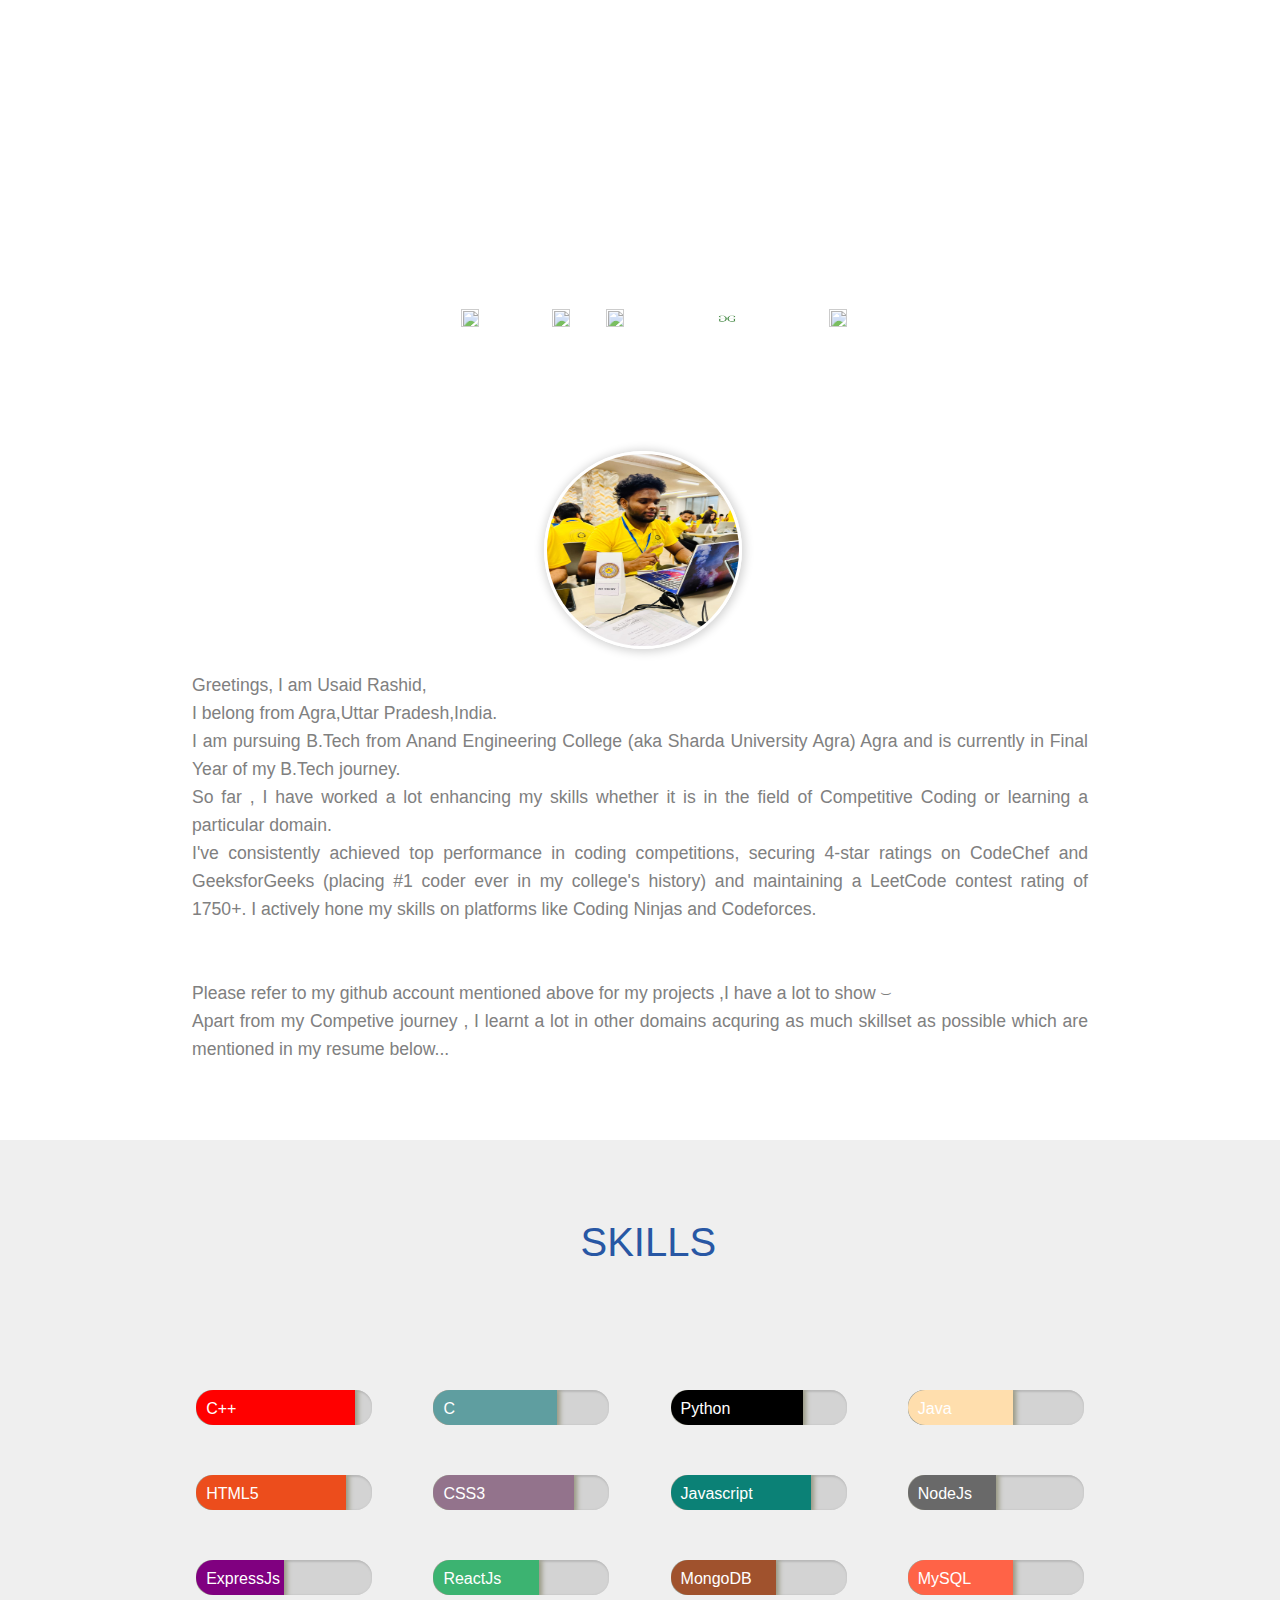
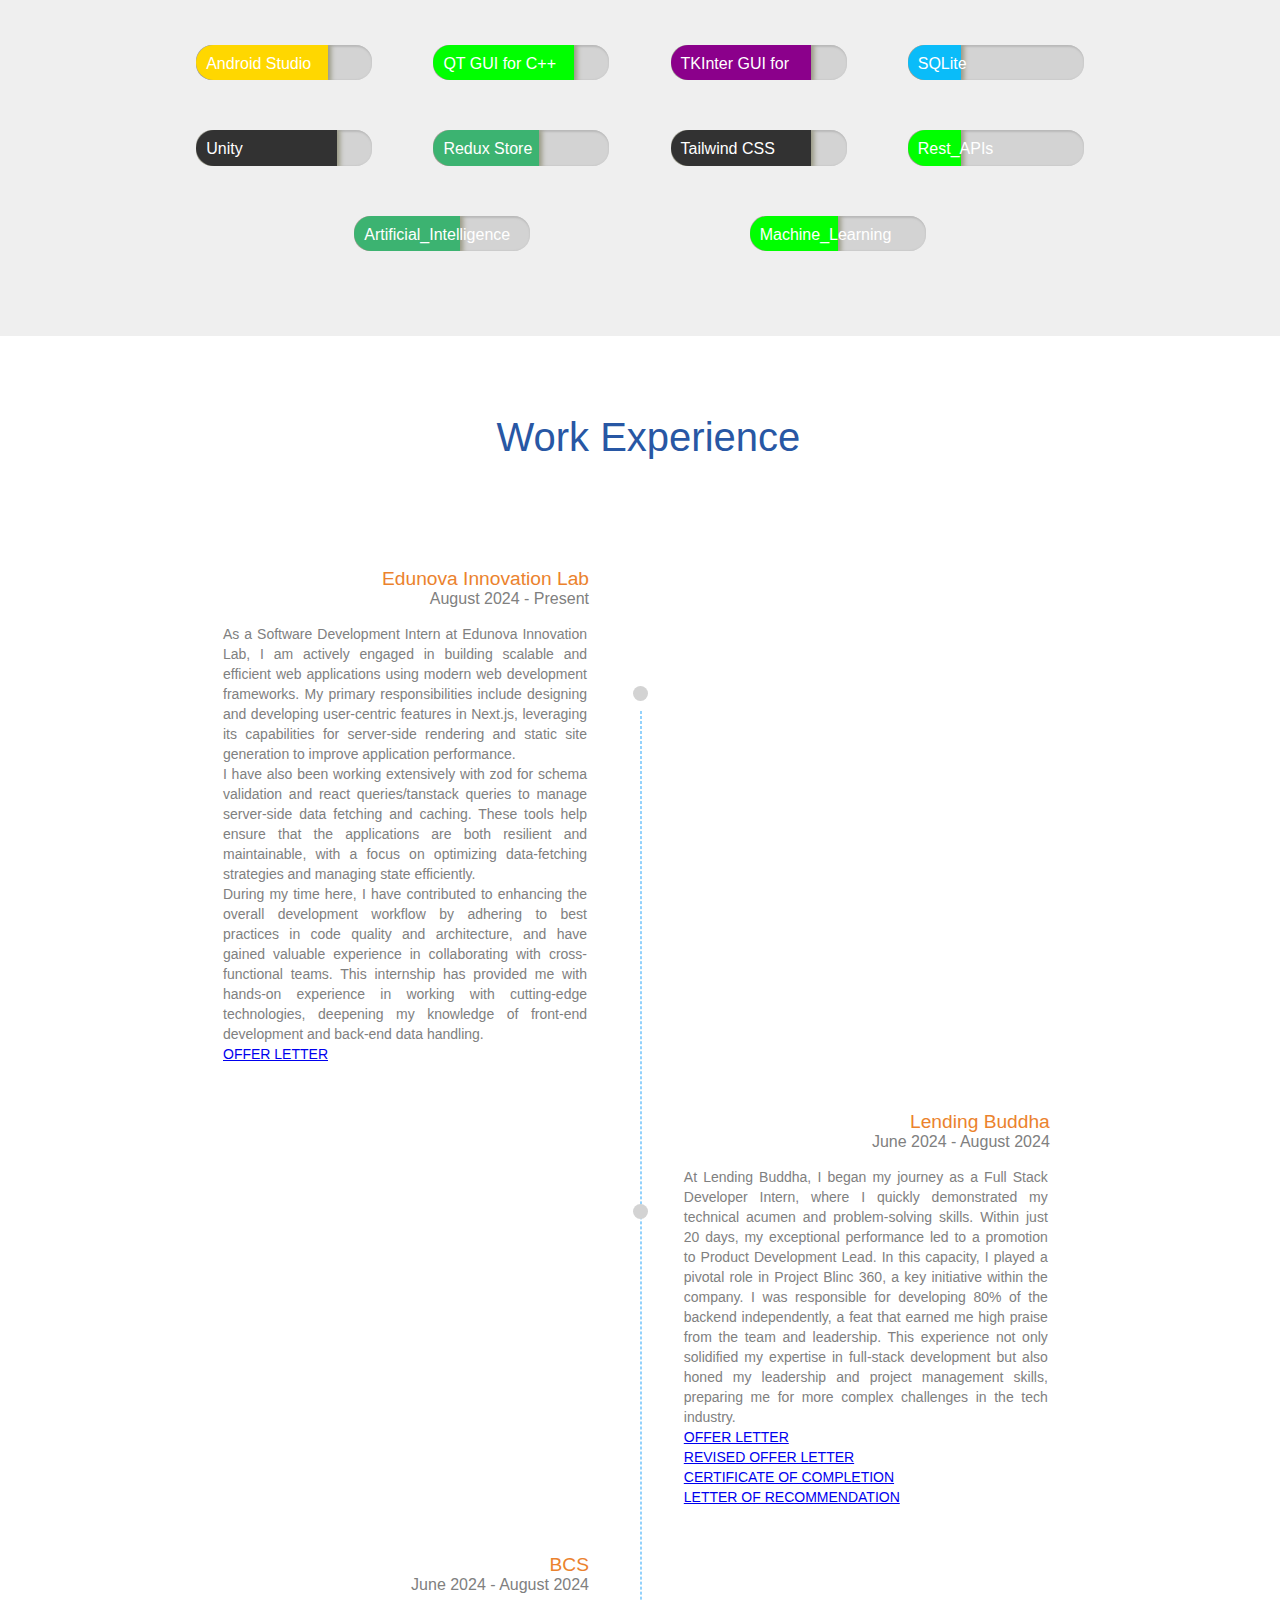
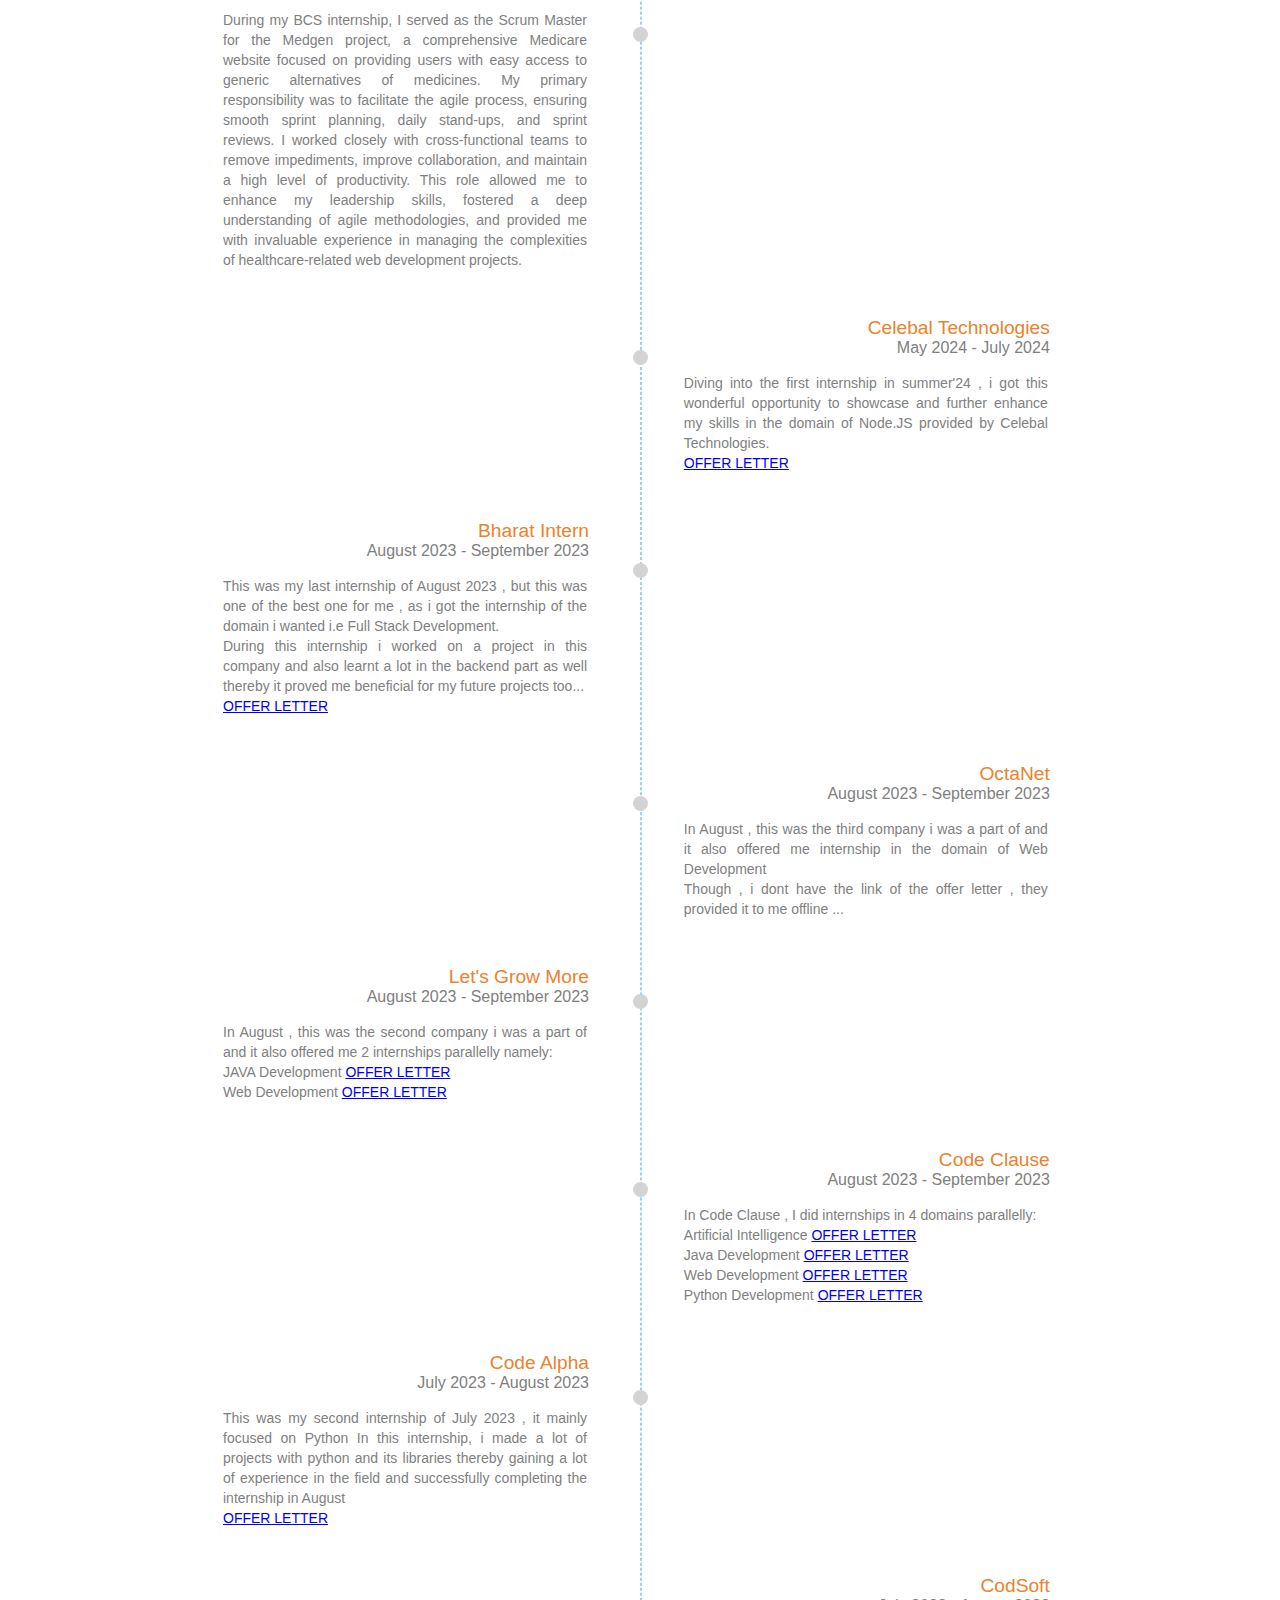
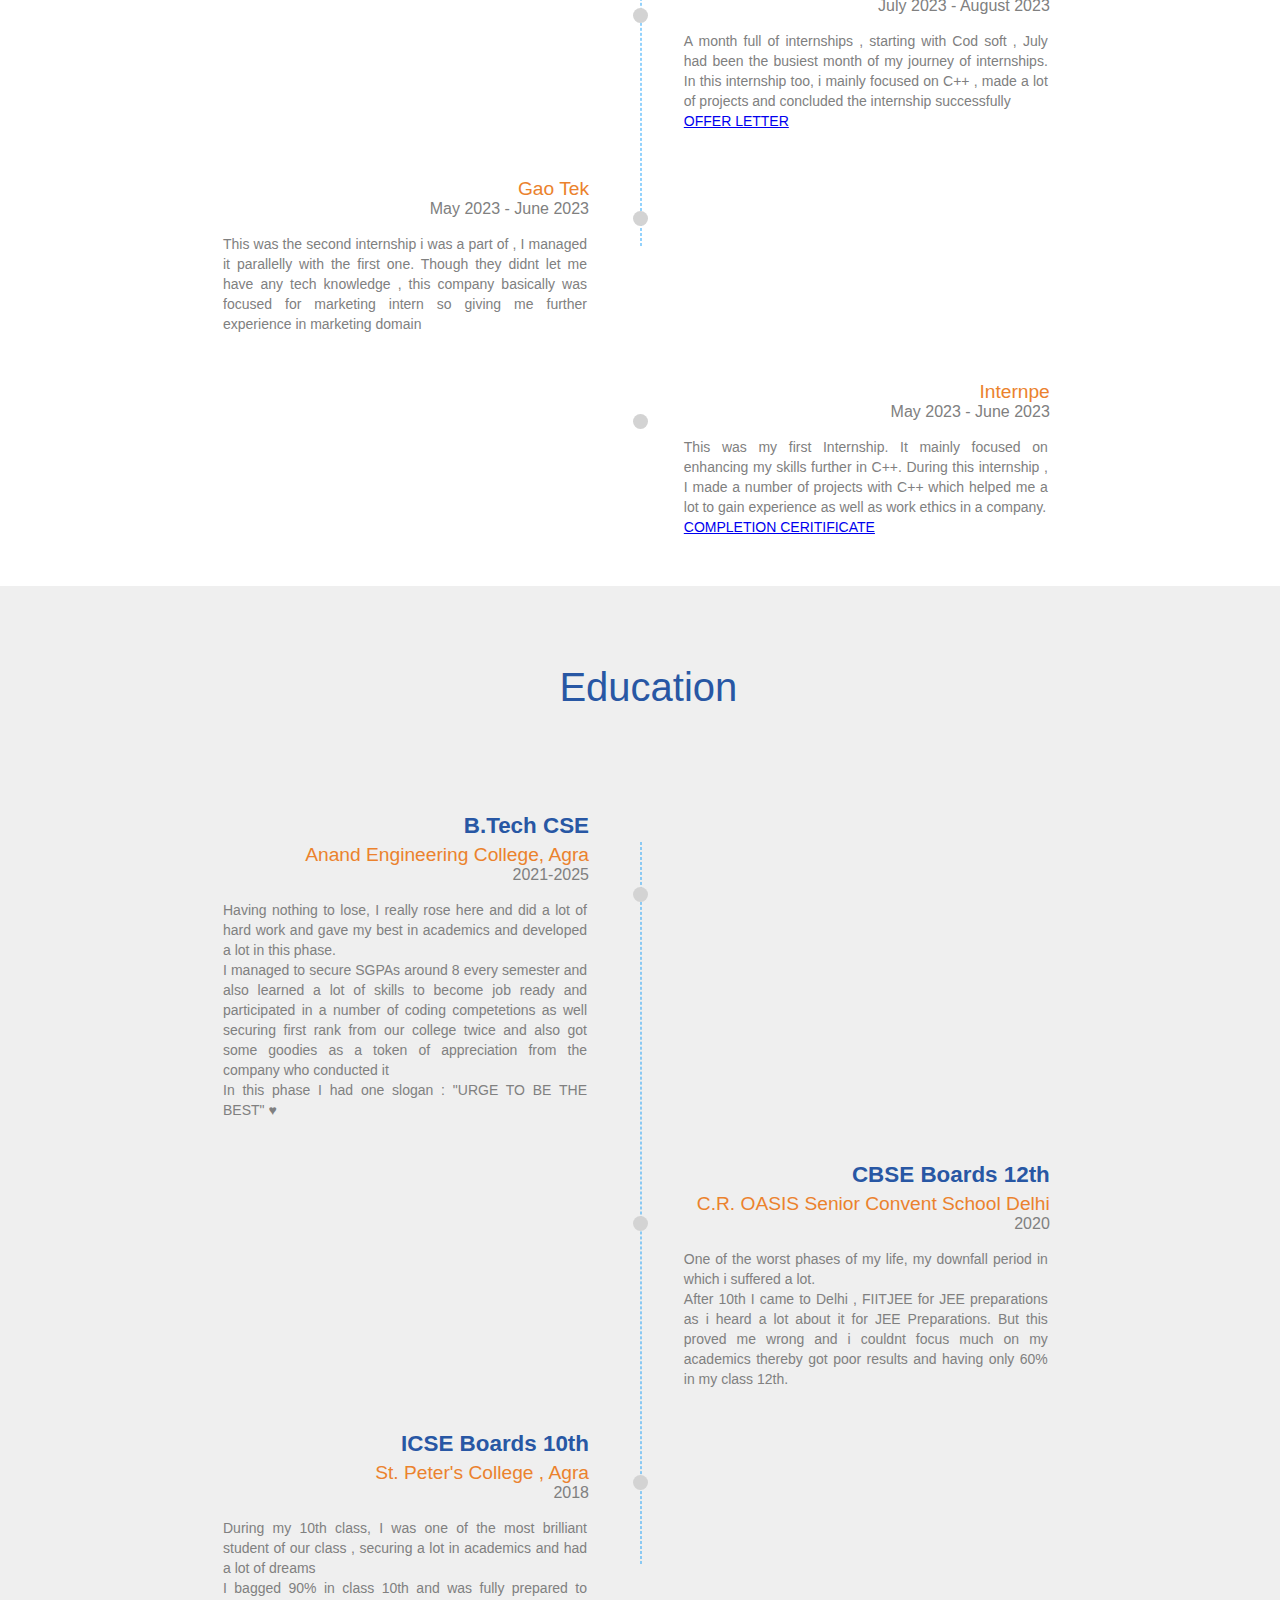
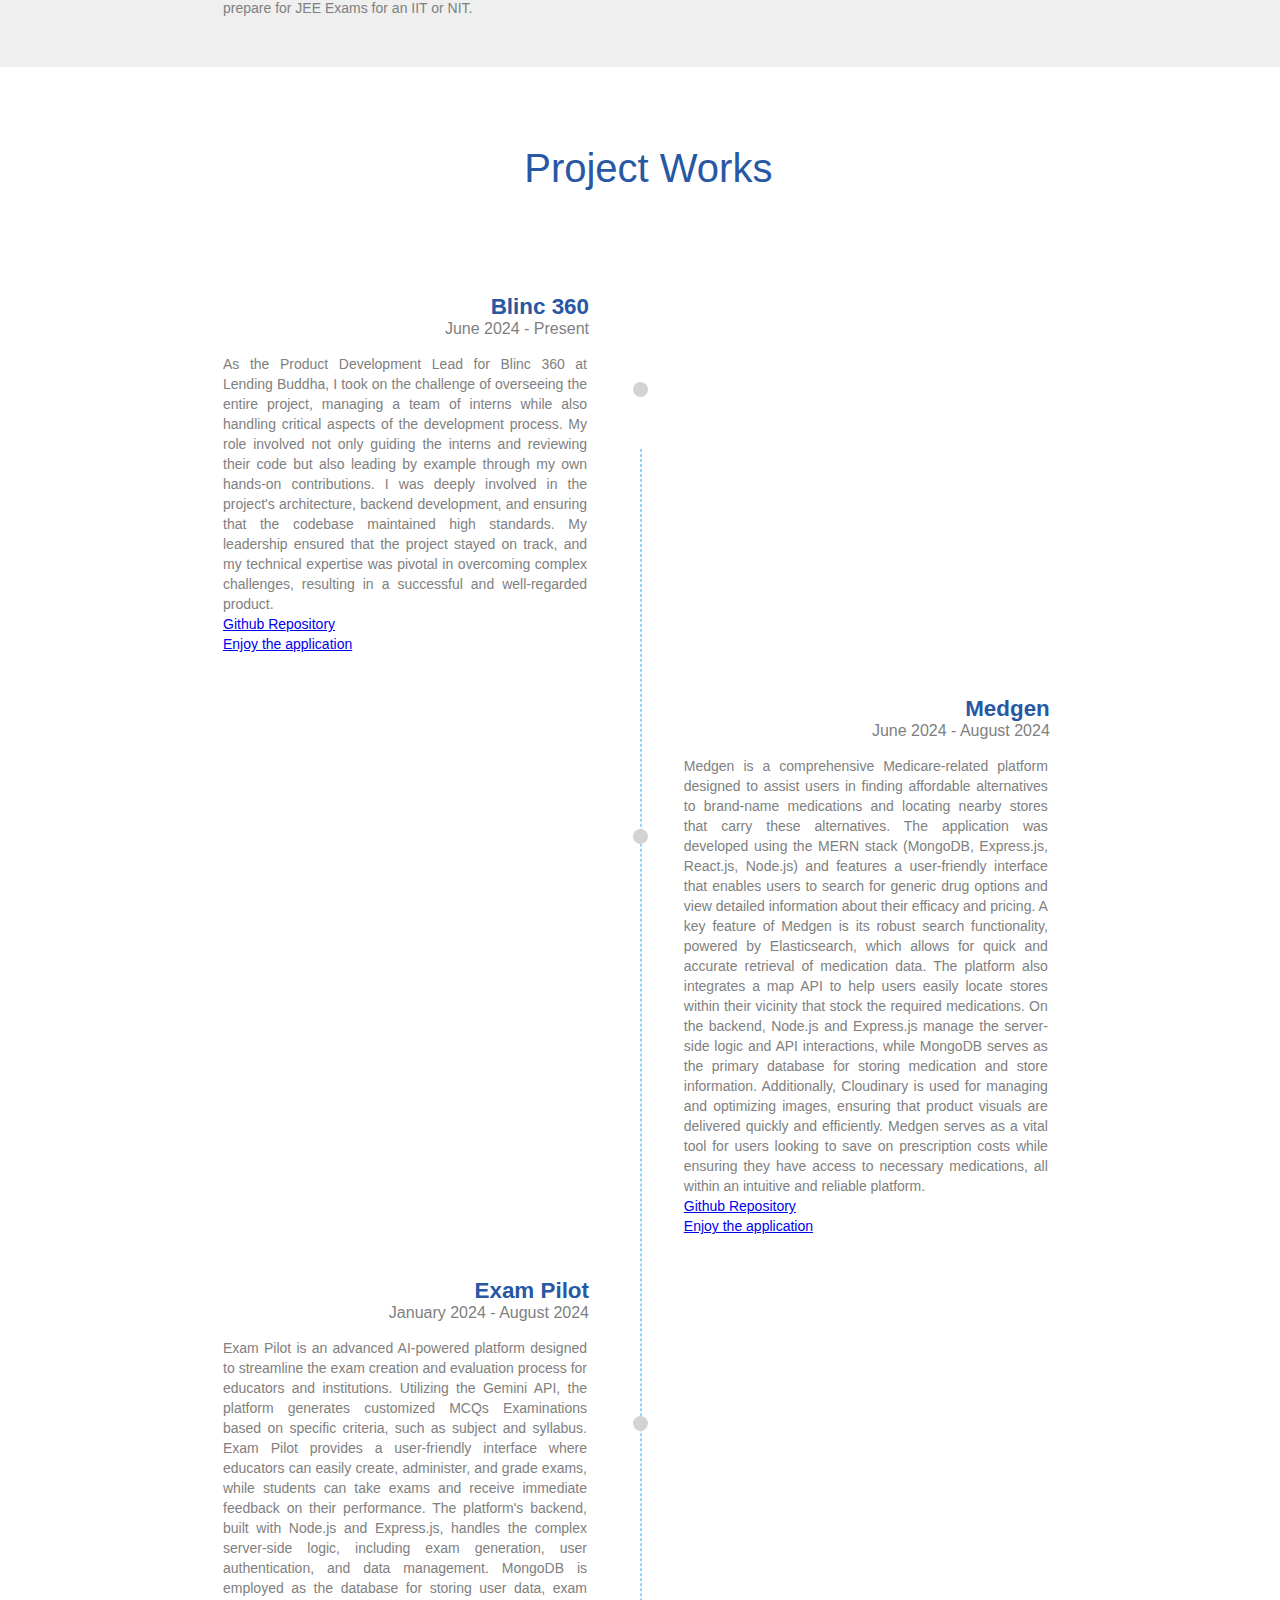
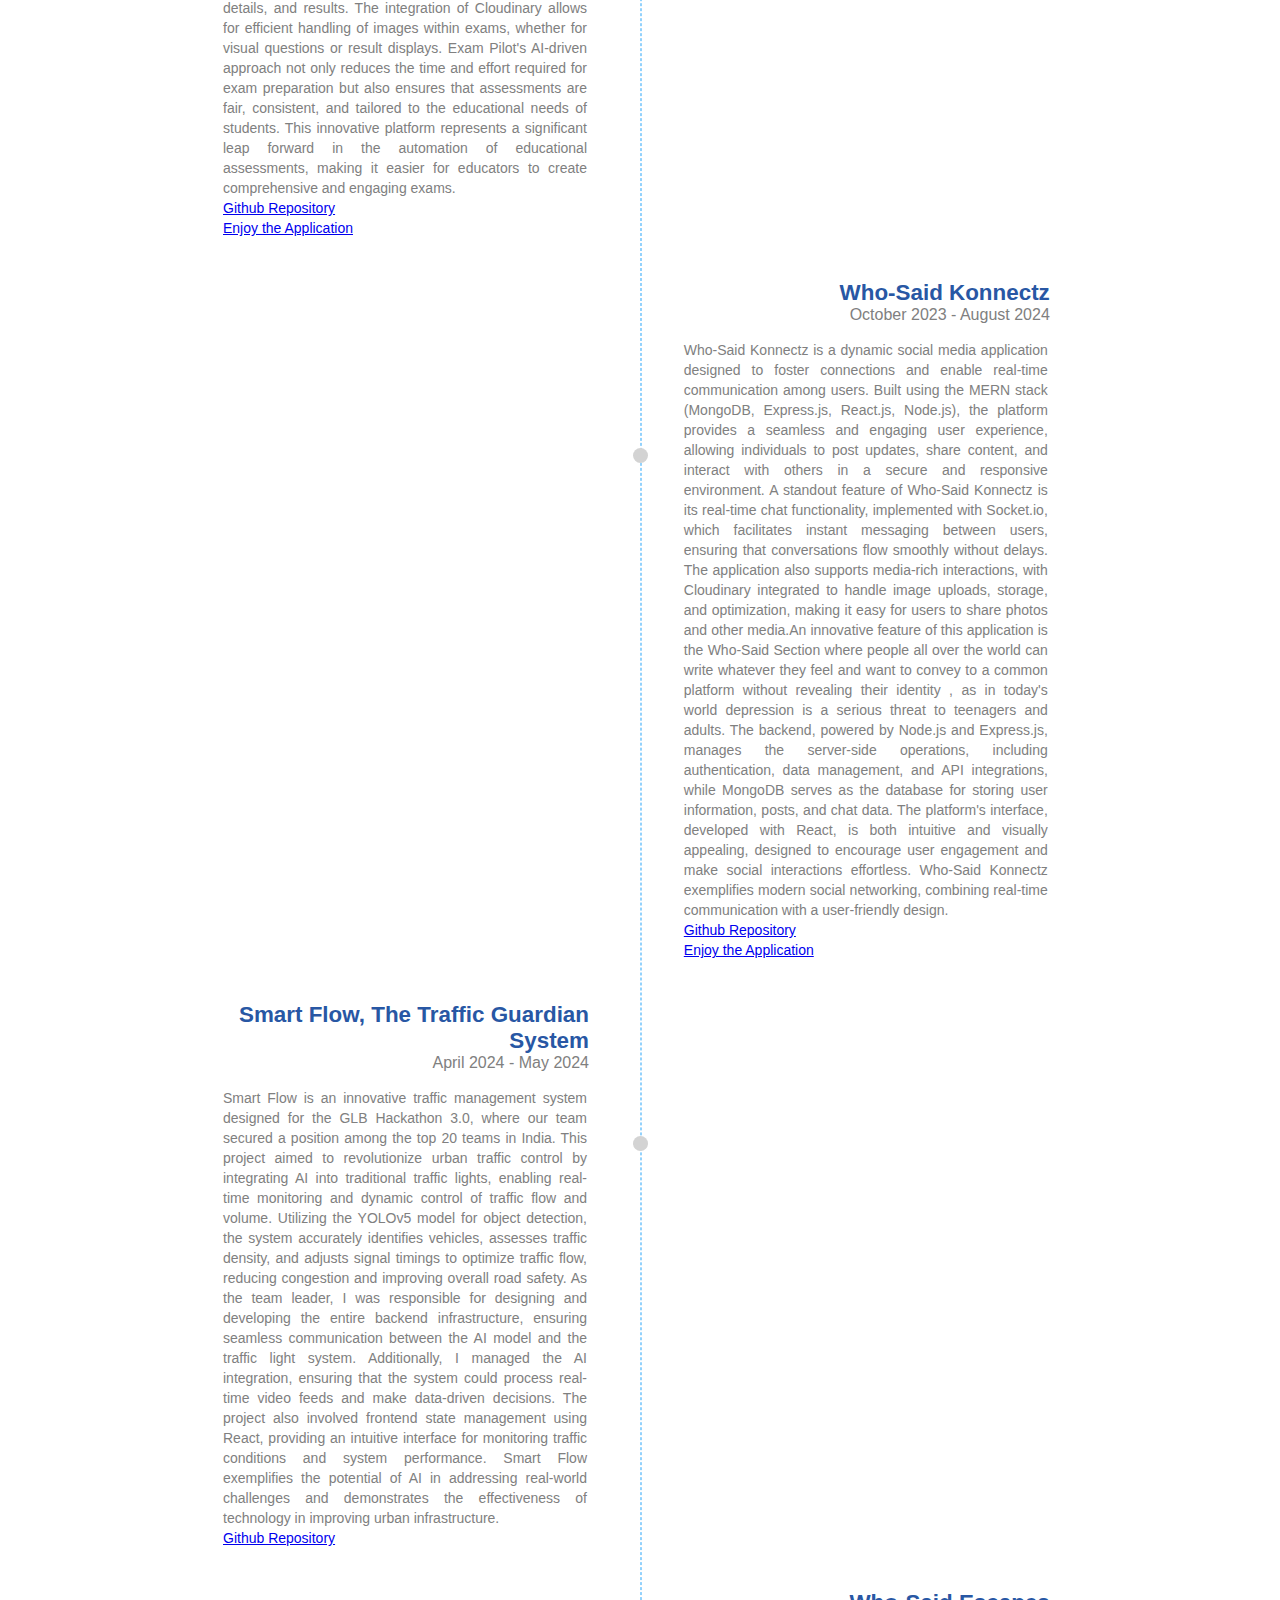
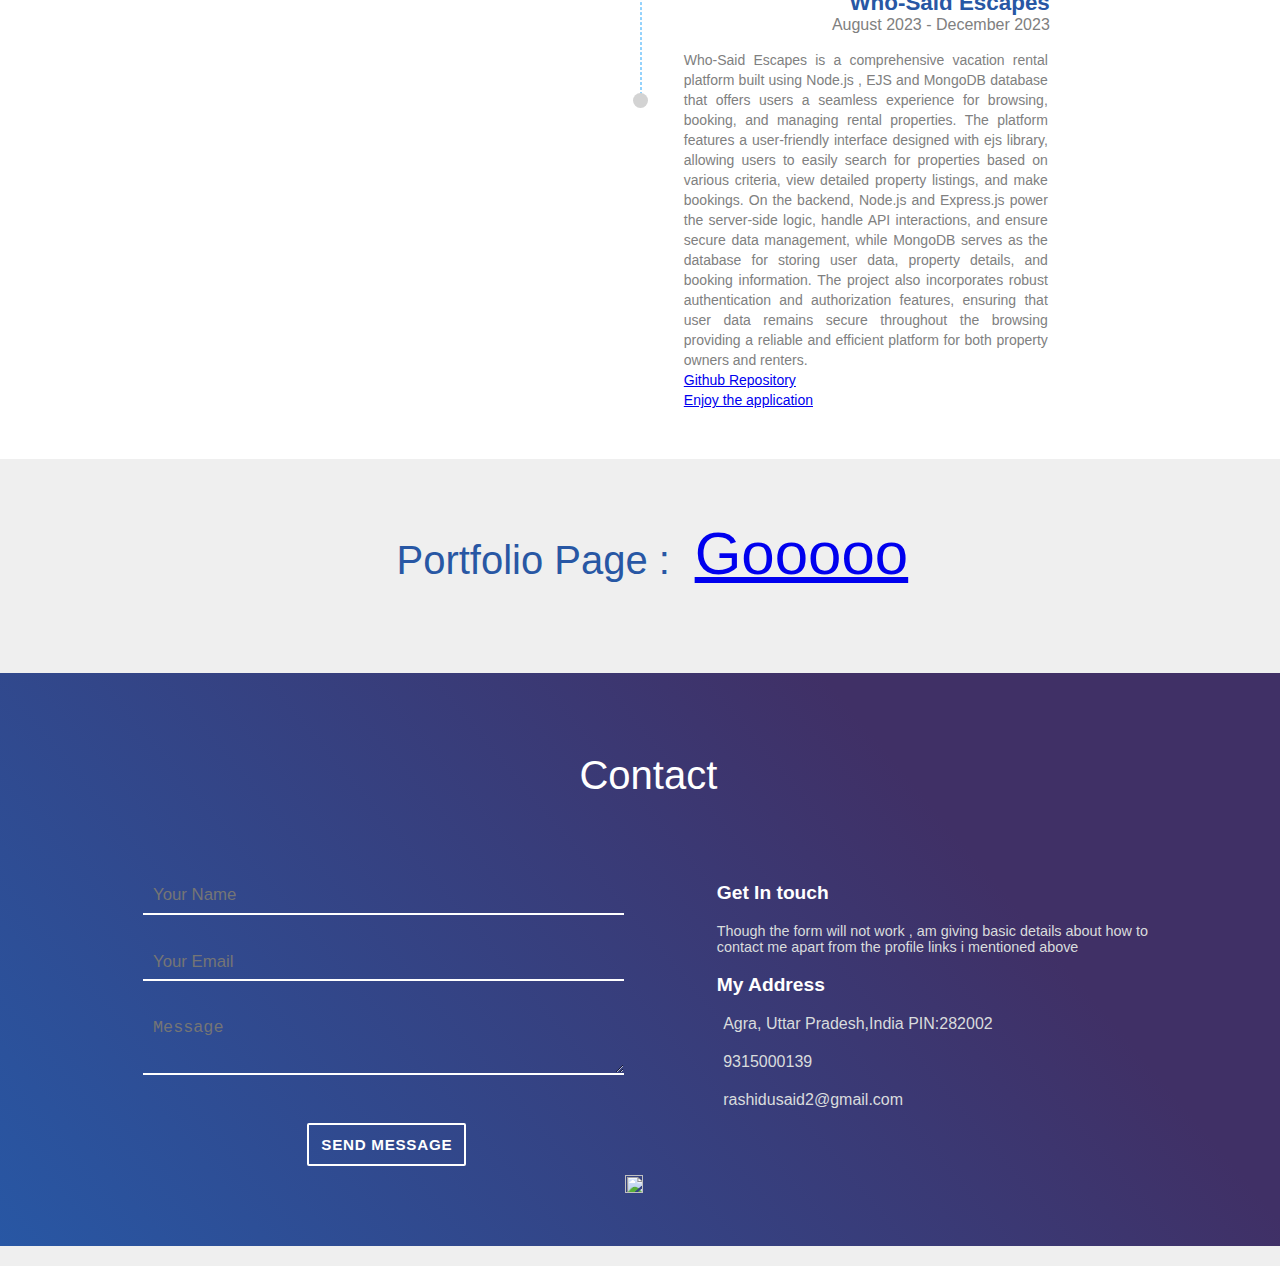
==== commit 04d219c1: "Update index.html" ====
--- a/index.html
+++ b/index.html
@@ -409,6 +409,15 @@
                             <a
                                 href="https://drive.google.com/file/d/1IlfqXgTrFOWRxhai3nSmcgR0k8T8FS5J/view?usp=sharing">REVISED
                                 OFFER LETTER</a>
+                            <br>
+                            <a
+                                href="https://drive.google.com/file/d/1FevpCsUjjJpa9iccr9XN7oInF2Rz1ycQ/view?usp=sharing">
+                                CERTIFICATE OF COMPLETION</a>
+                            <br>
+                            <a
+                                href="https://drive.google.com/file/d/1CrBc2zXNlgHlrCuvlbHpq-TaPm0zqKp4/view?usp=sharing">
+                                LETTER OF RECOMMENDATION</a>
+                            
                         </p>
                     </div>
                 </div>
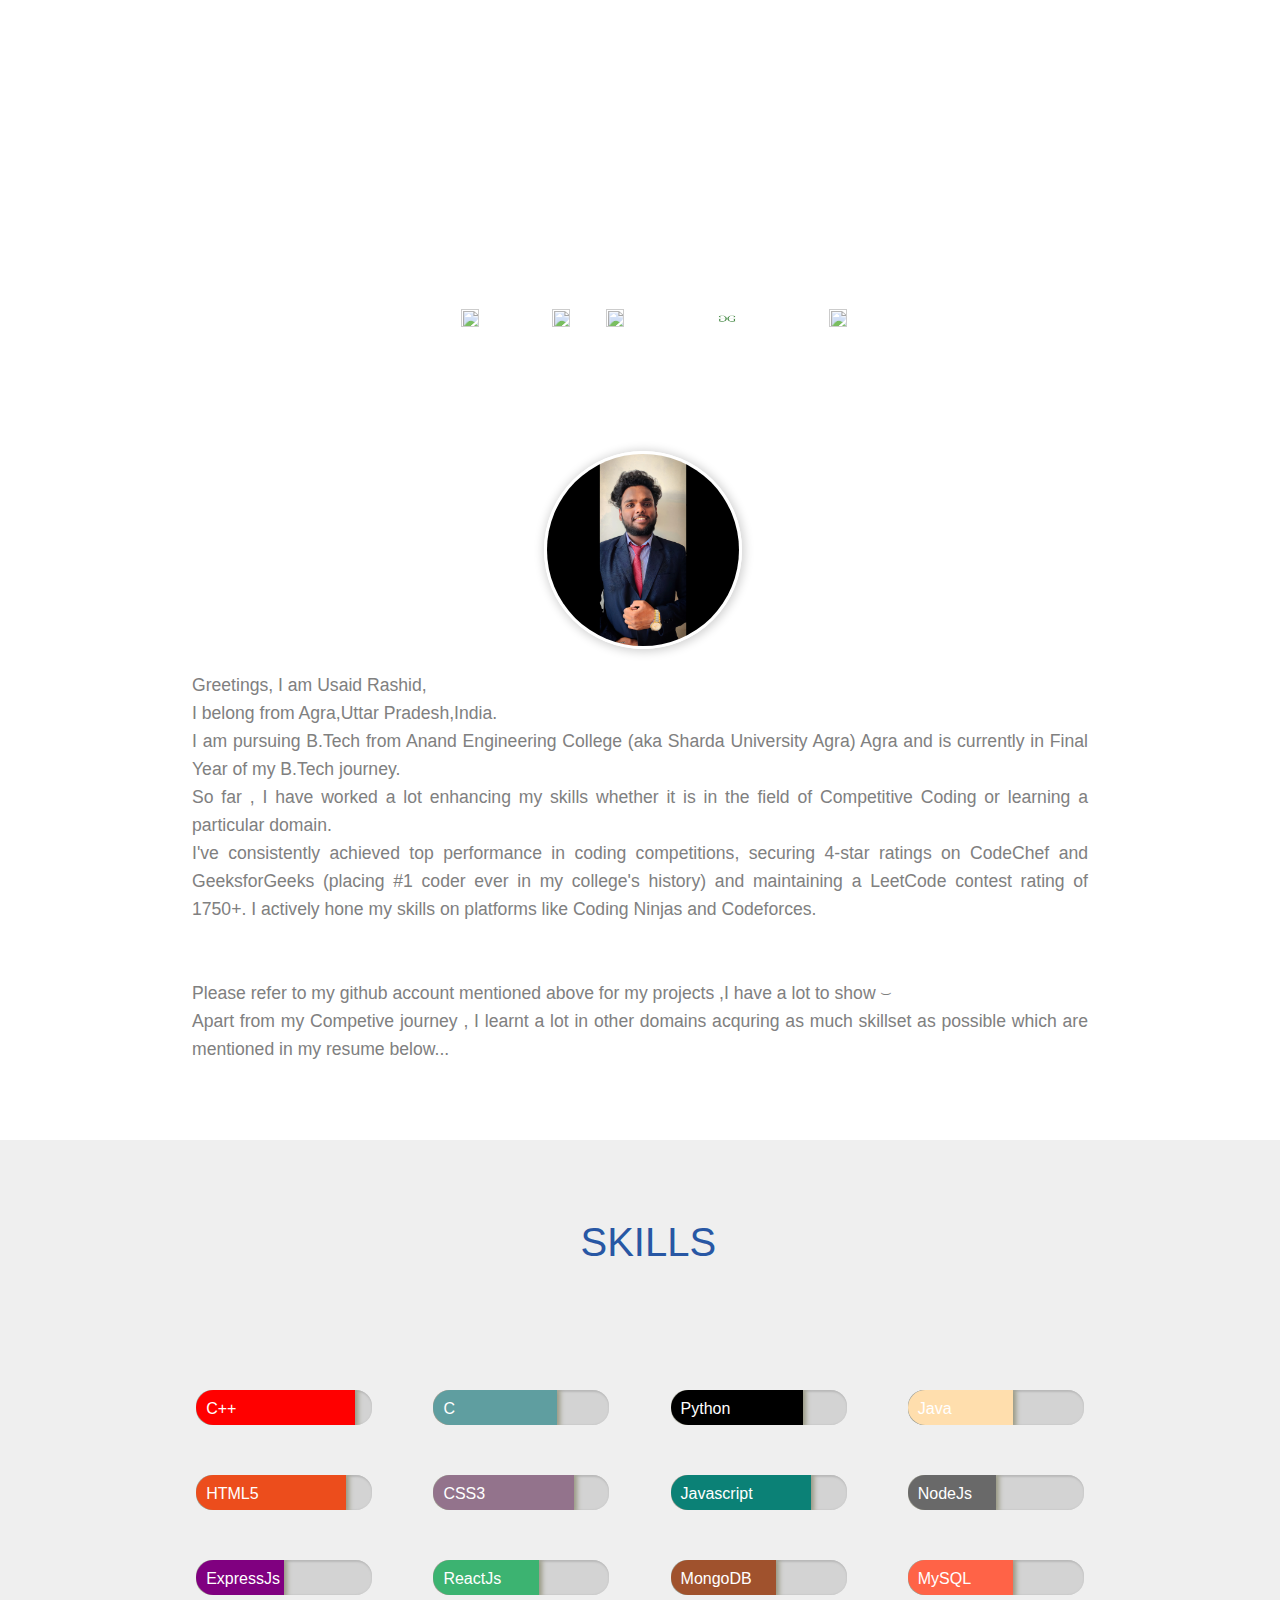
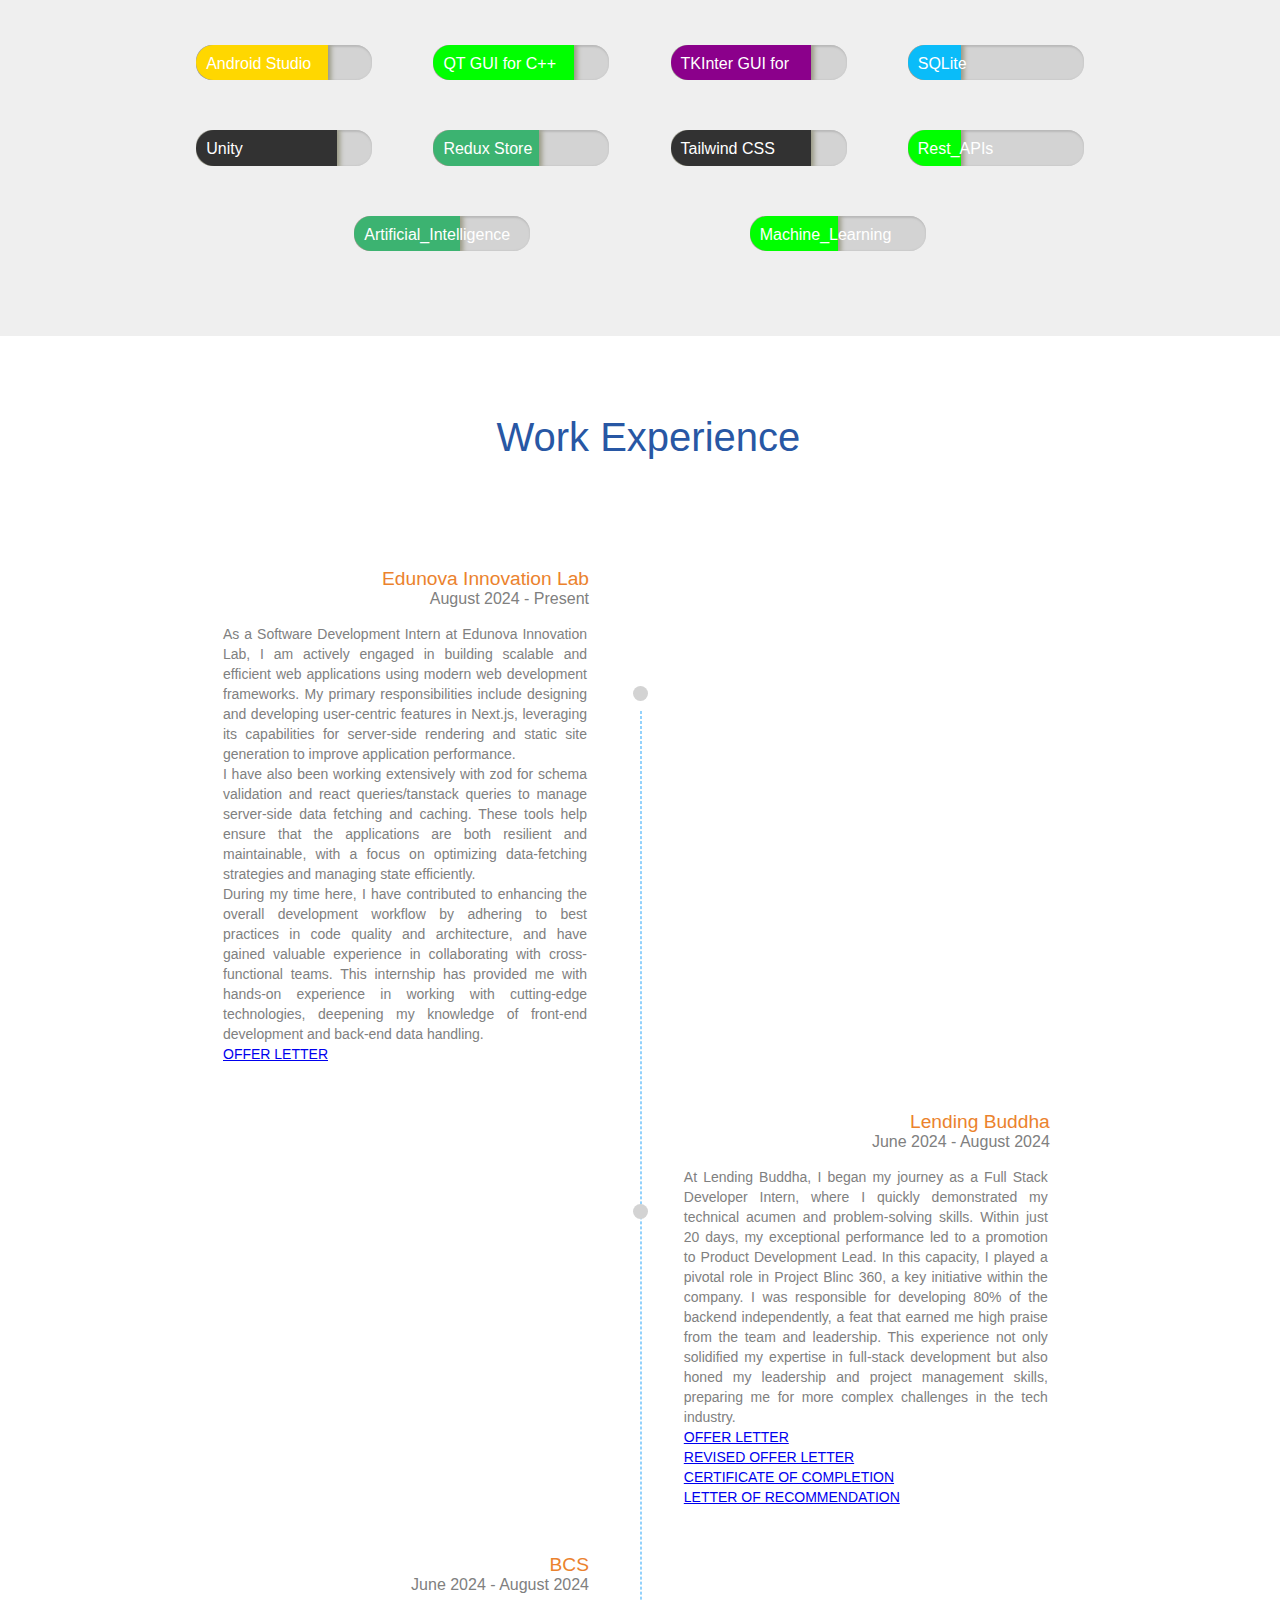
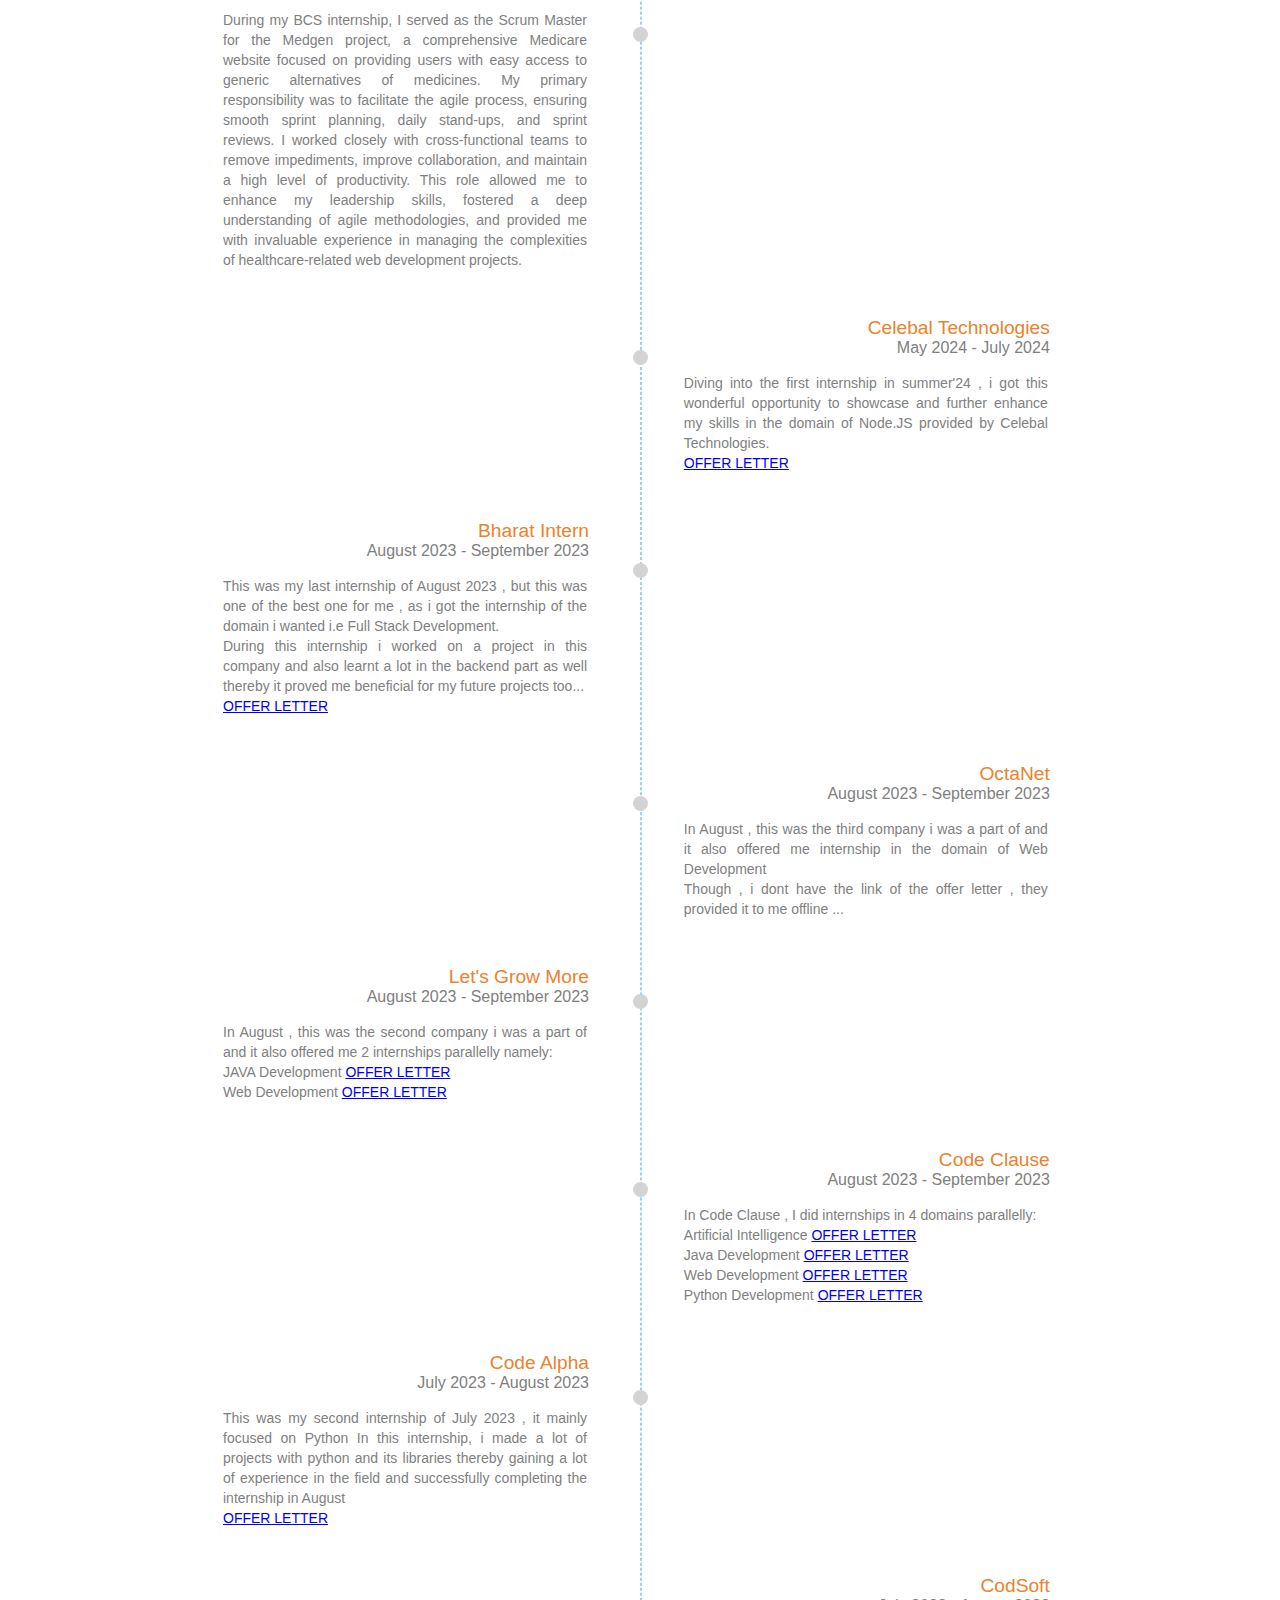
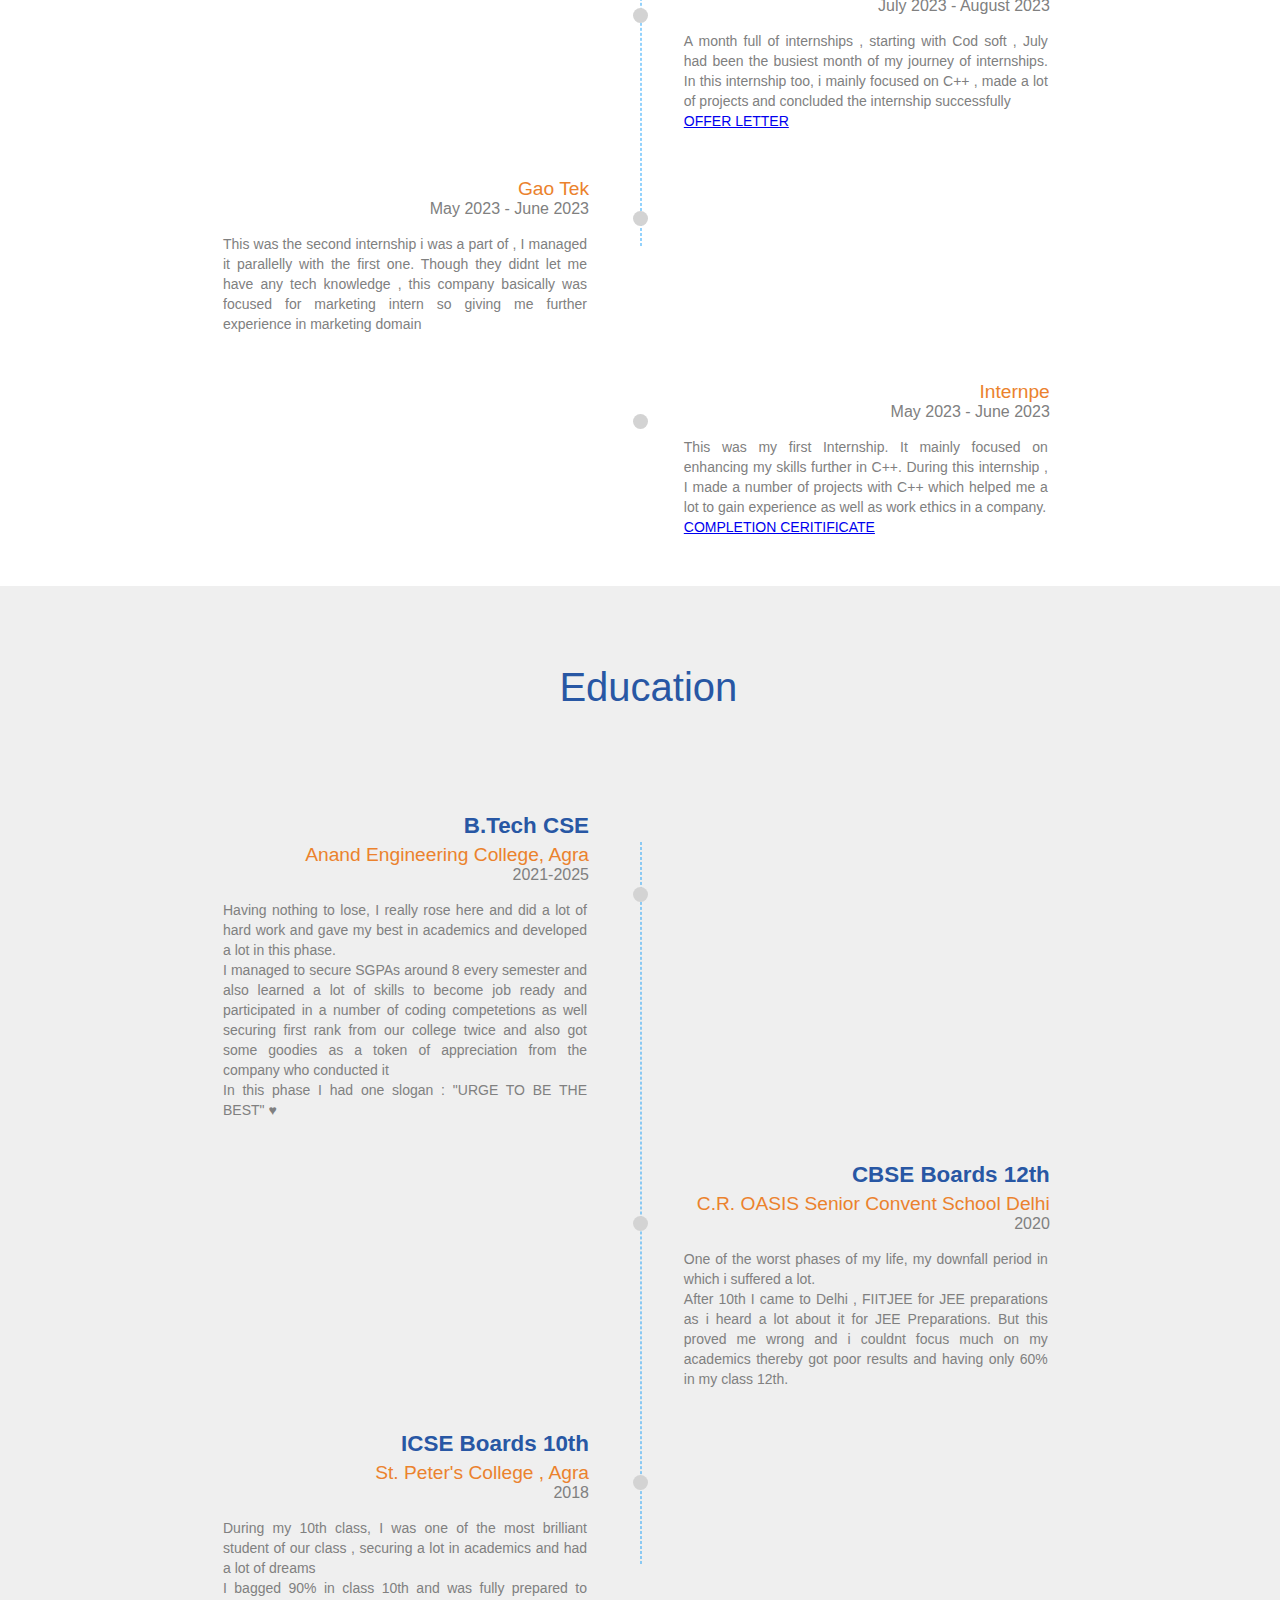
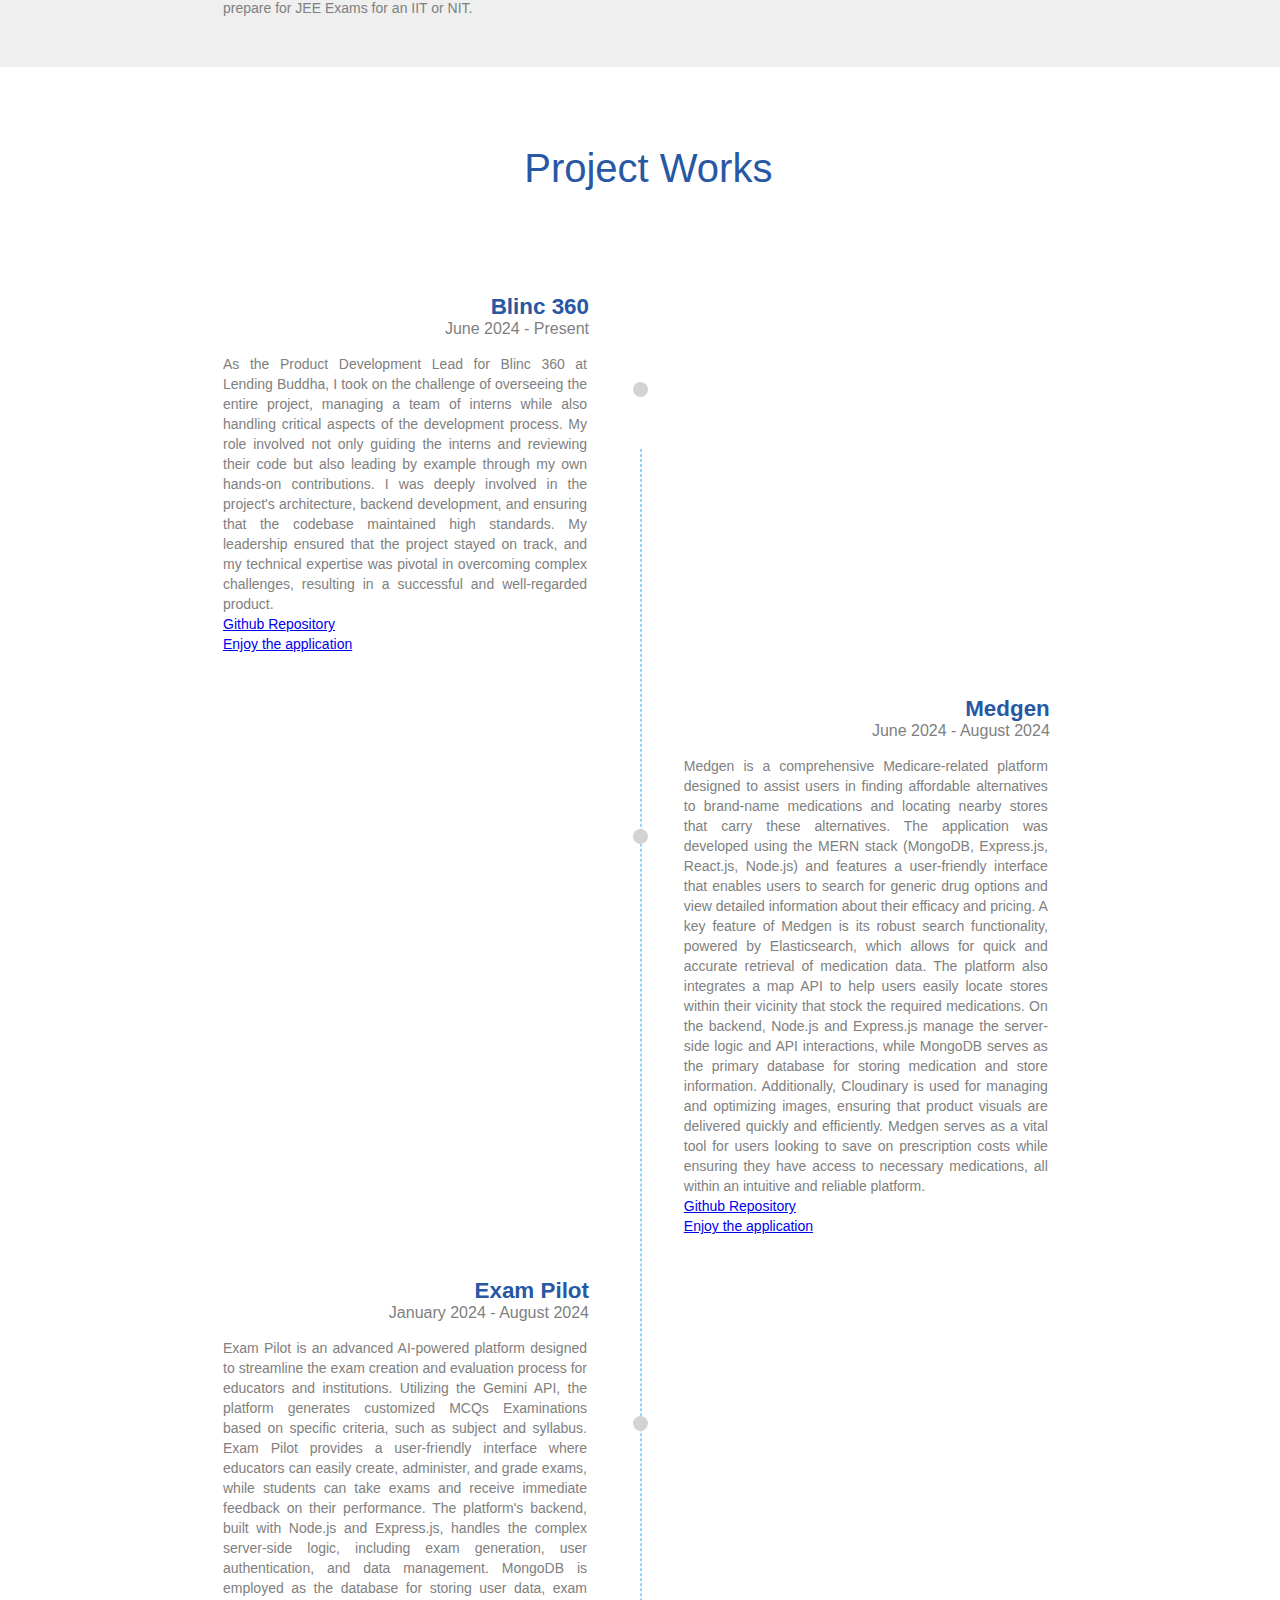
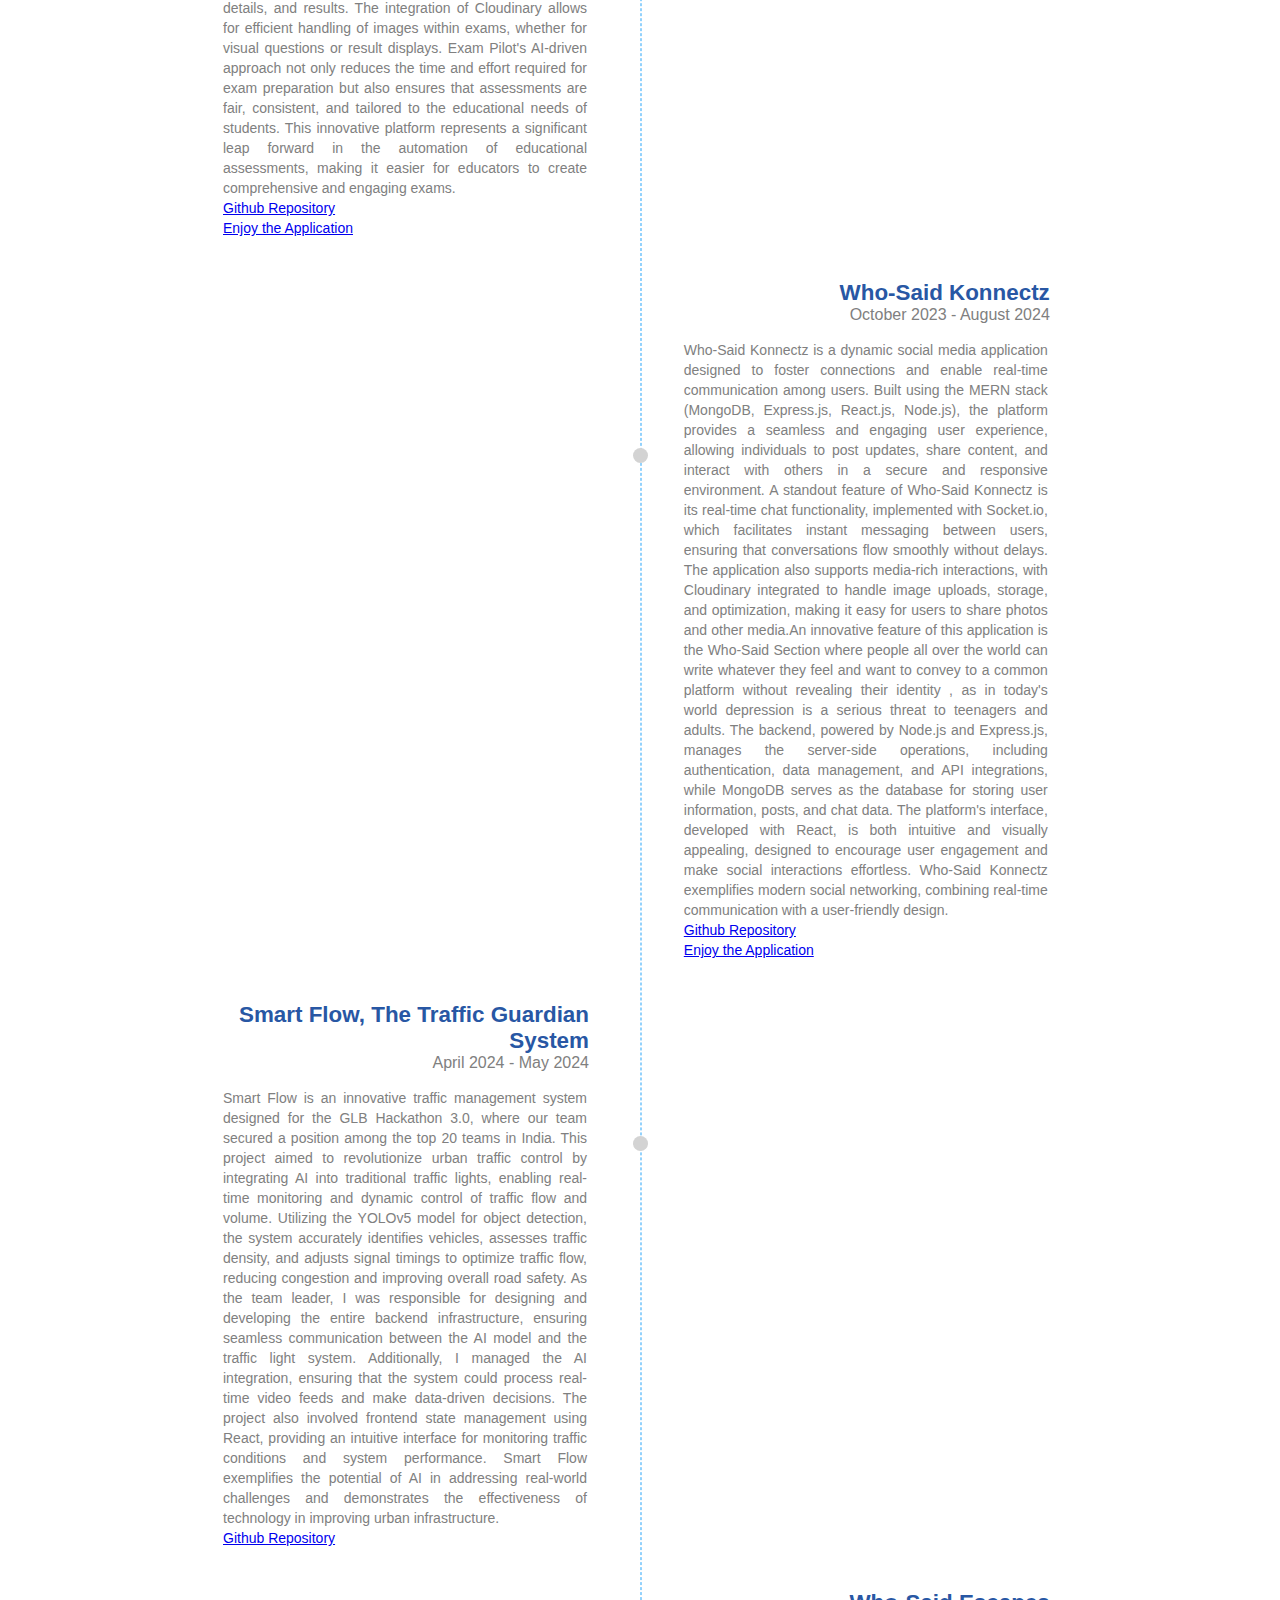
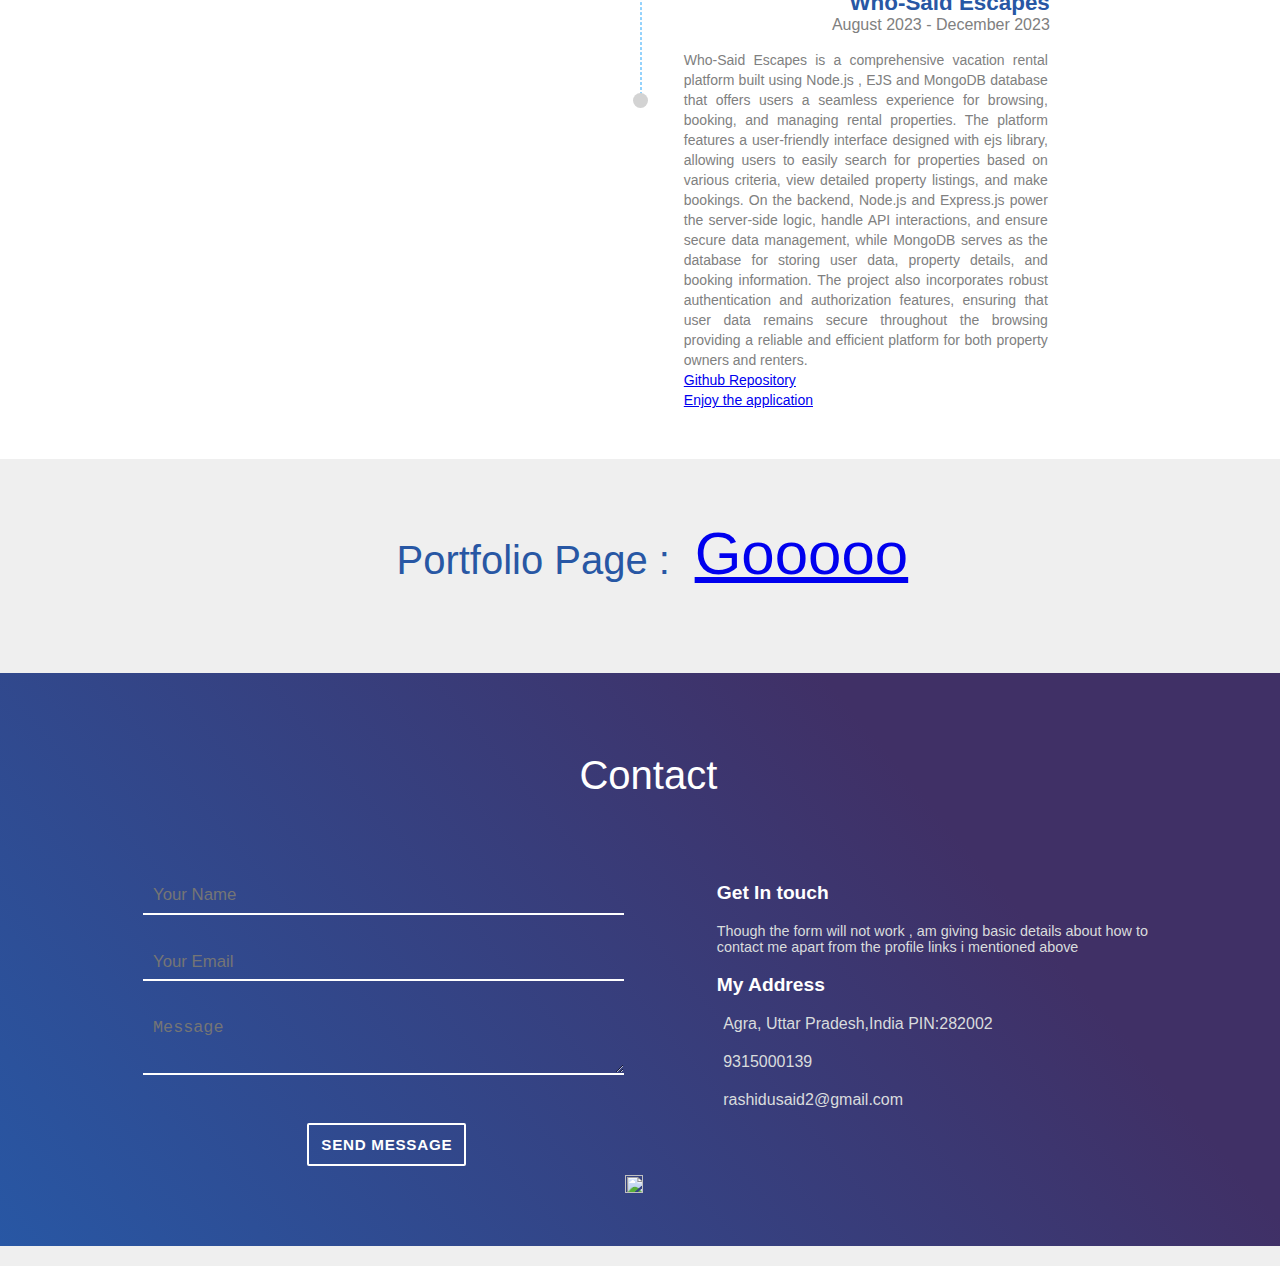
==== commit a1066e3c: "Update index.html" ====
--- a/index.html
+++ b/index.html
@@ -158,7 +158,7 @@
 
         <section id="about">
             <div id="my-image">
-                <img src="./10919.jpg" alt="" srcset="">
+                <img src="./pppbg.jpg" alt="" srcset="">
             </div>
 
             <div id="about-para">
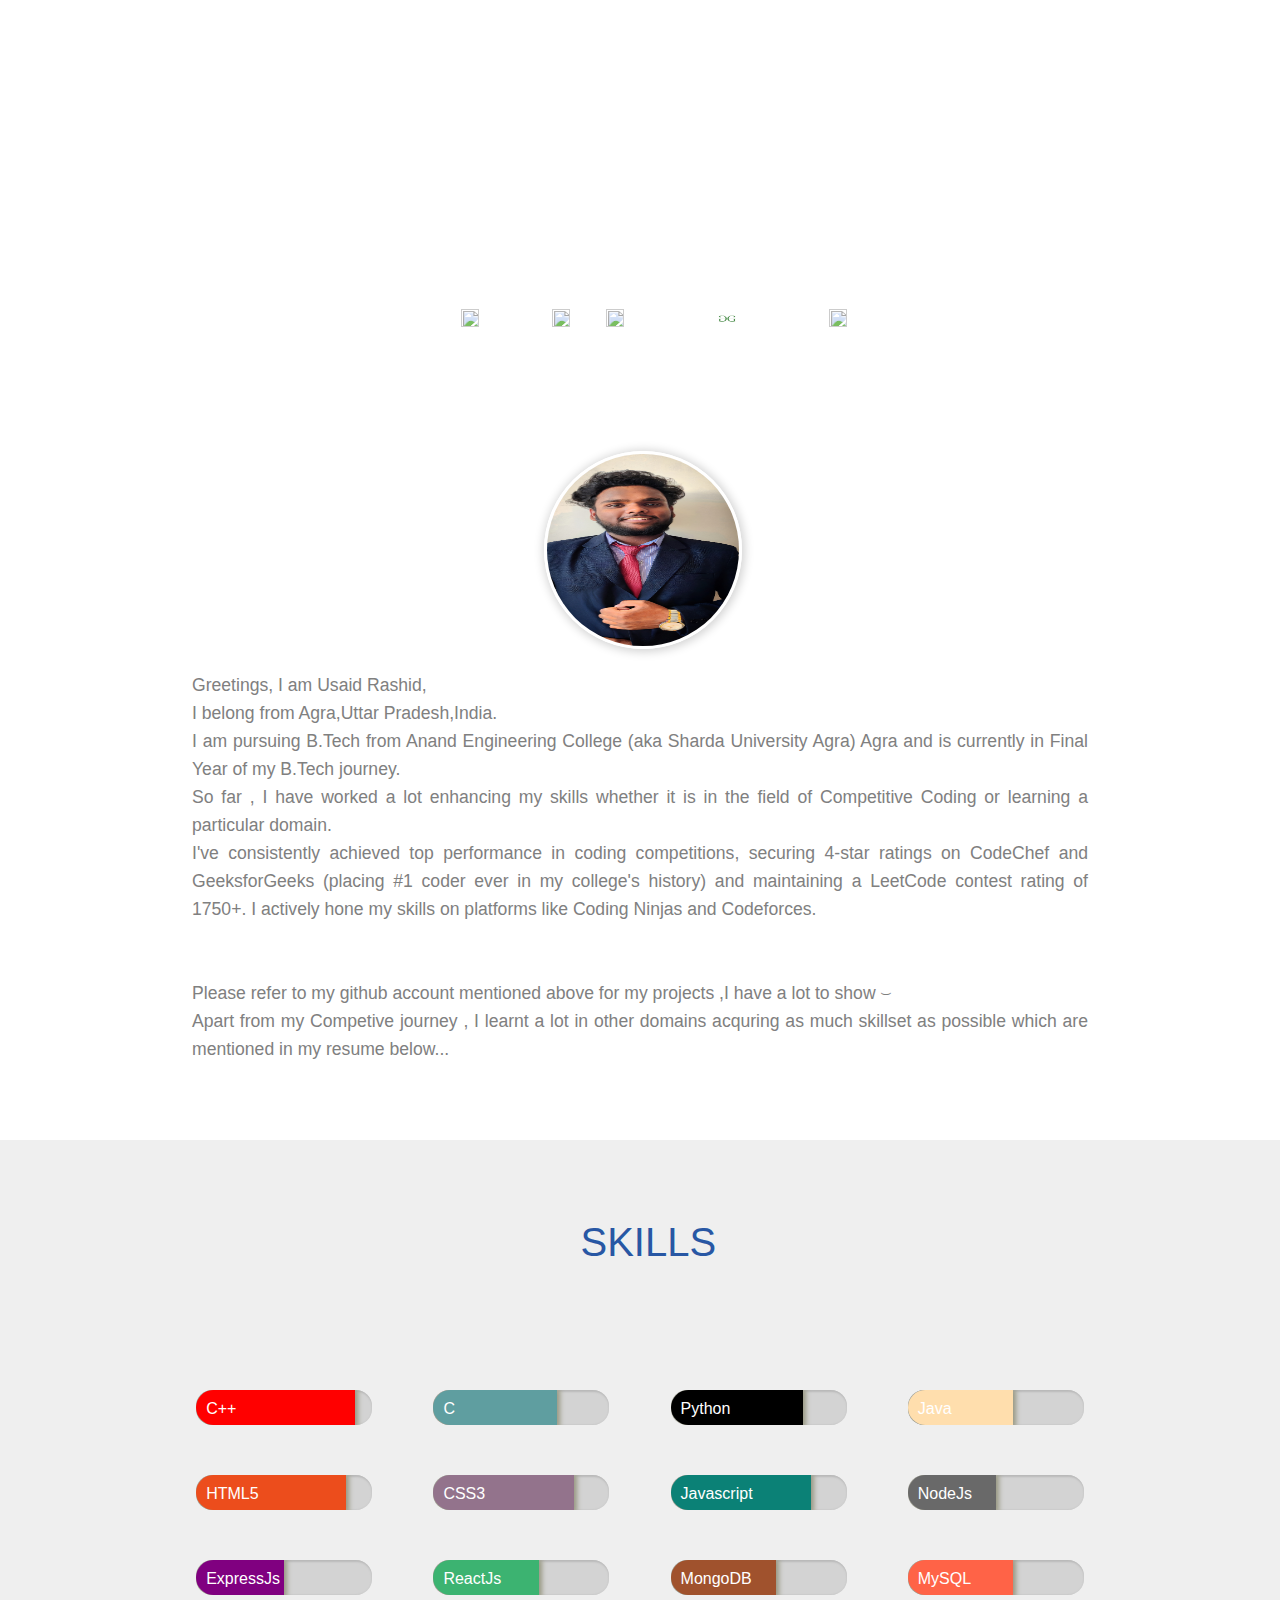
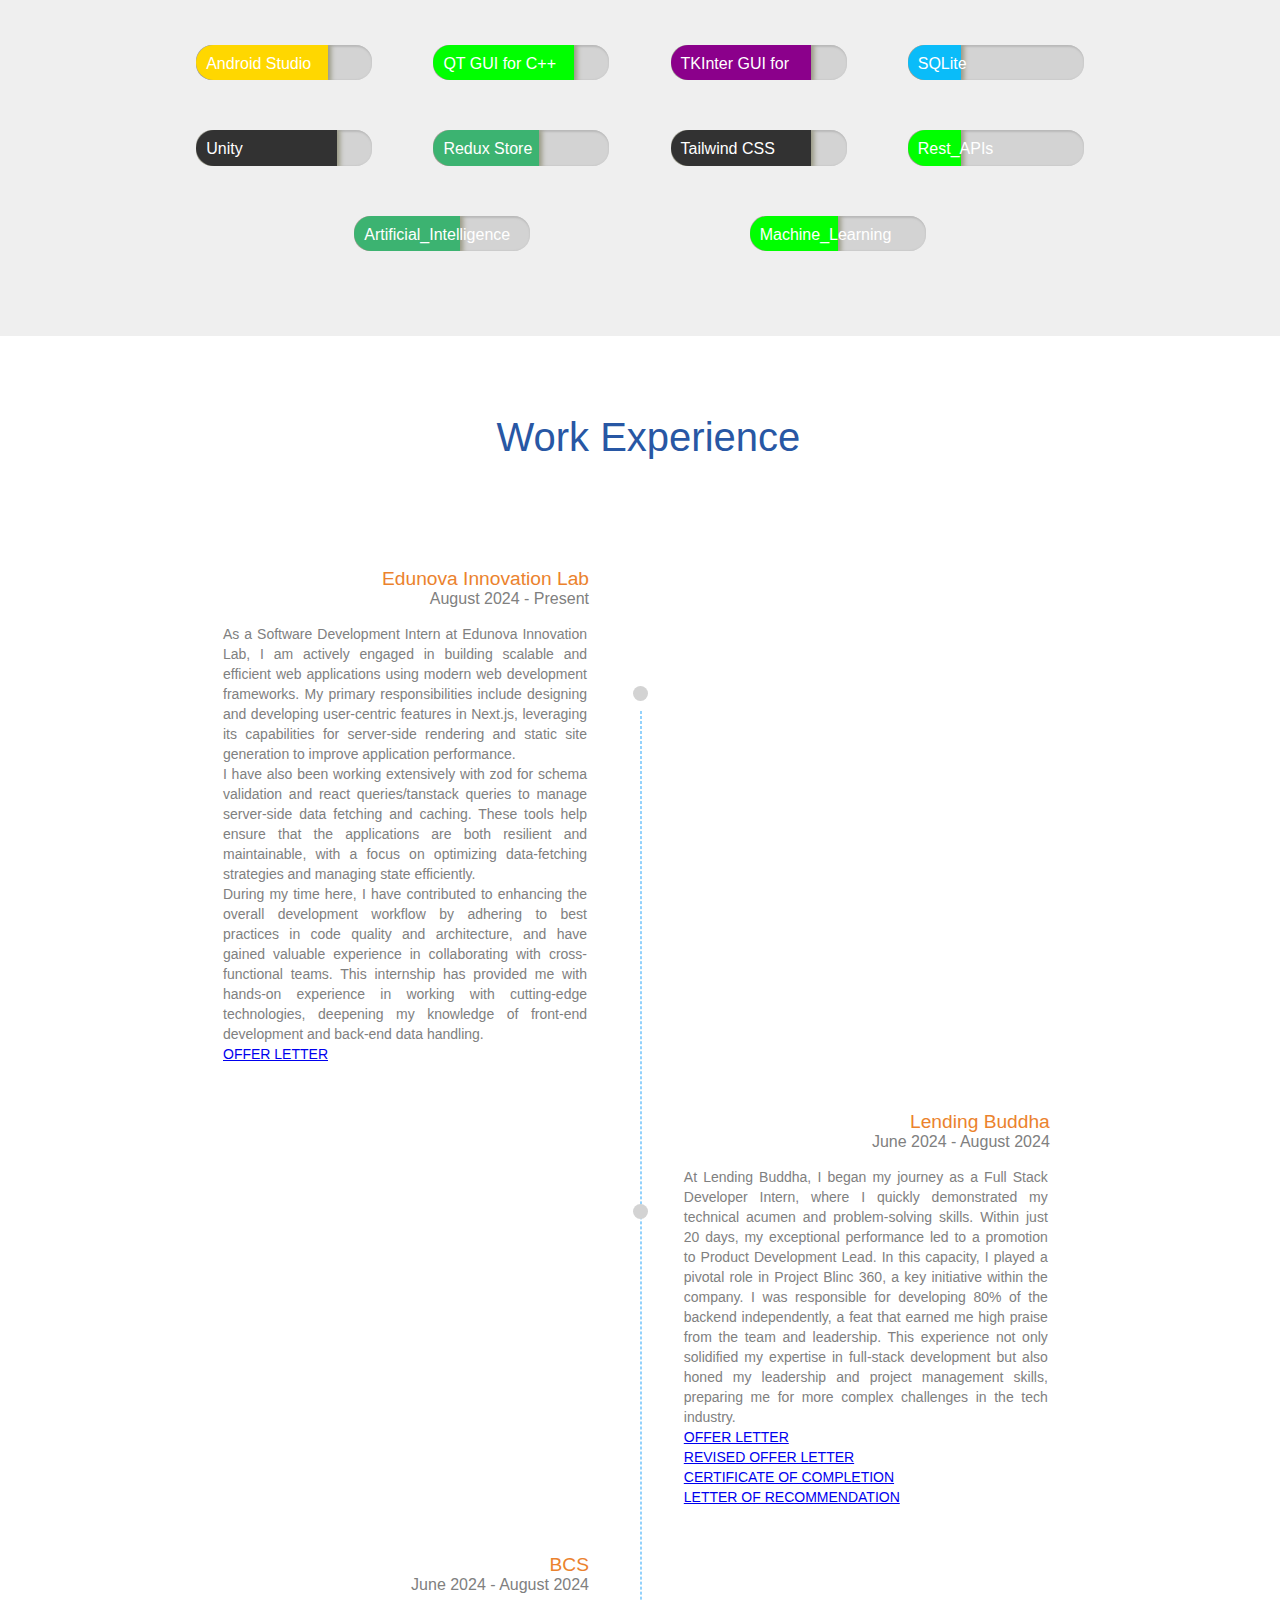
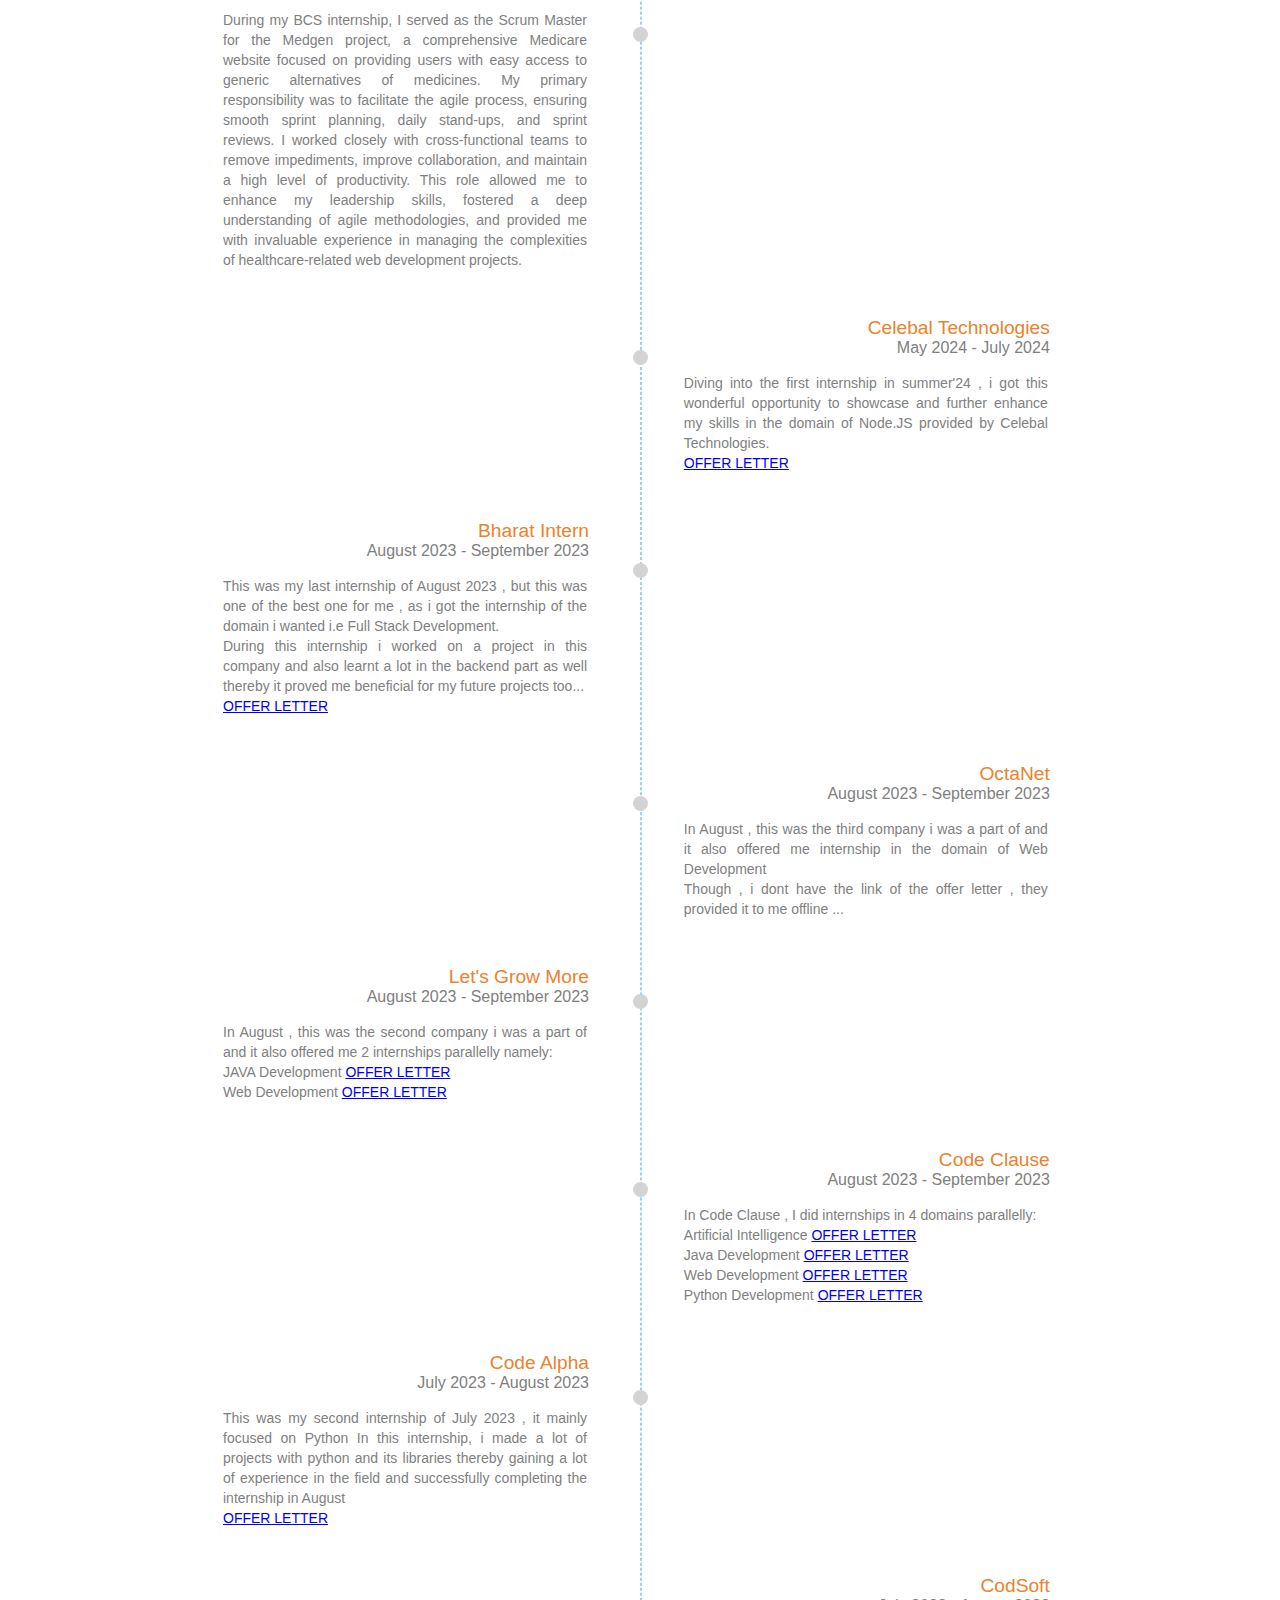
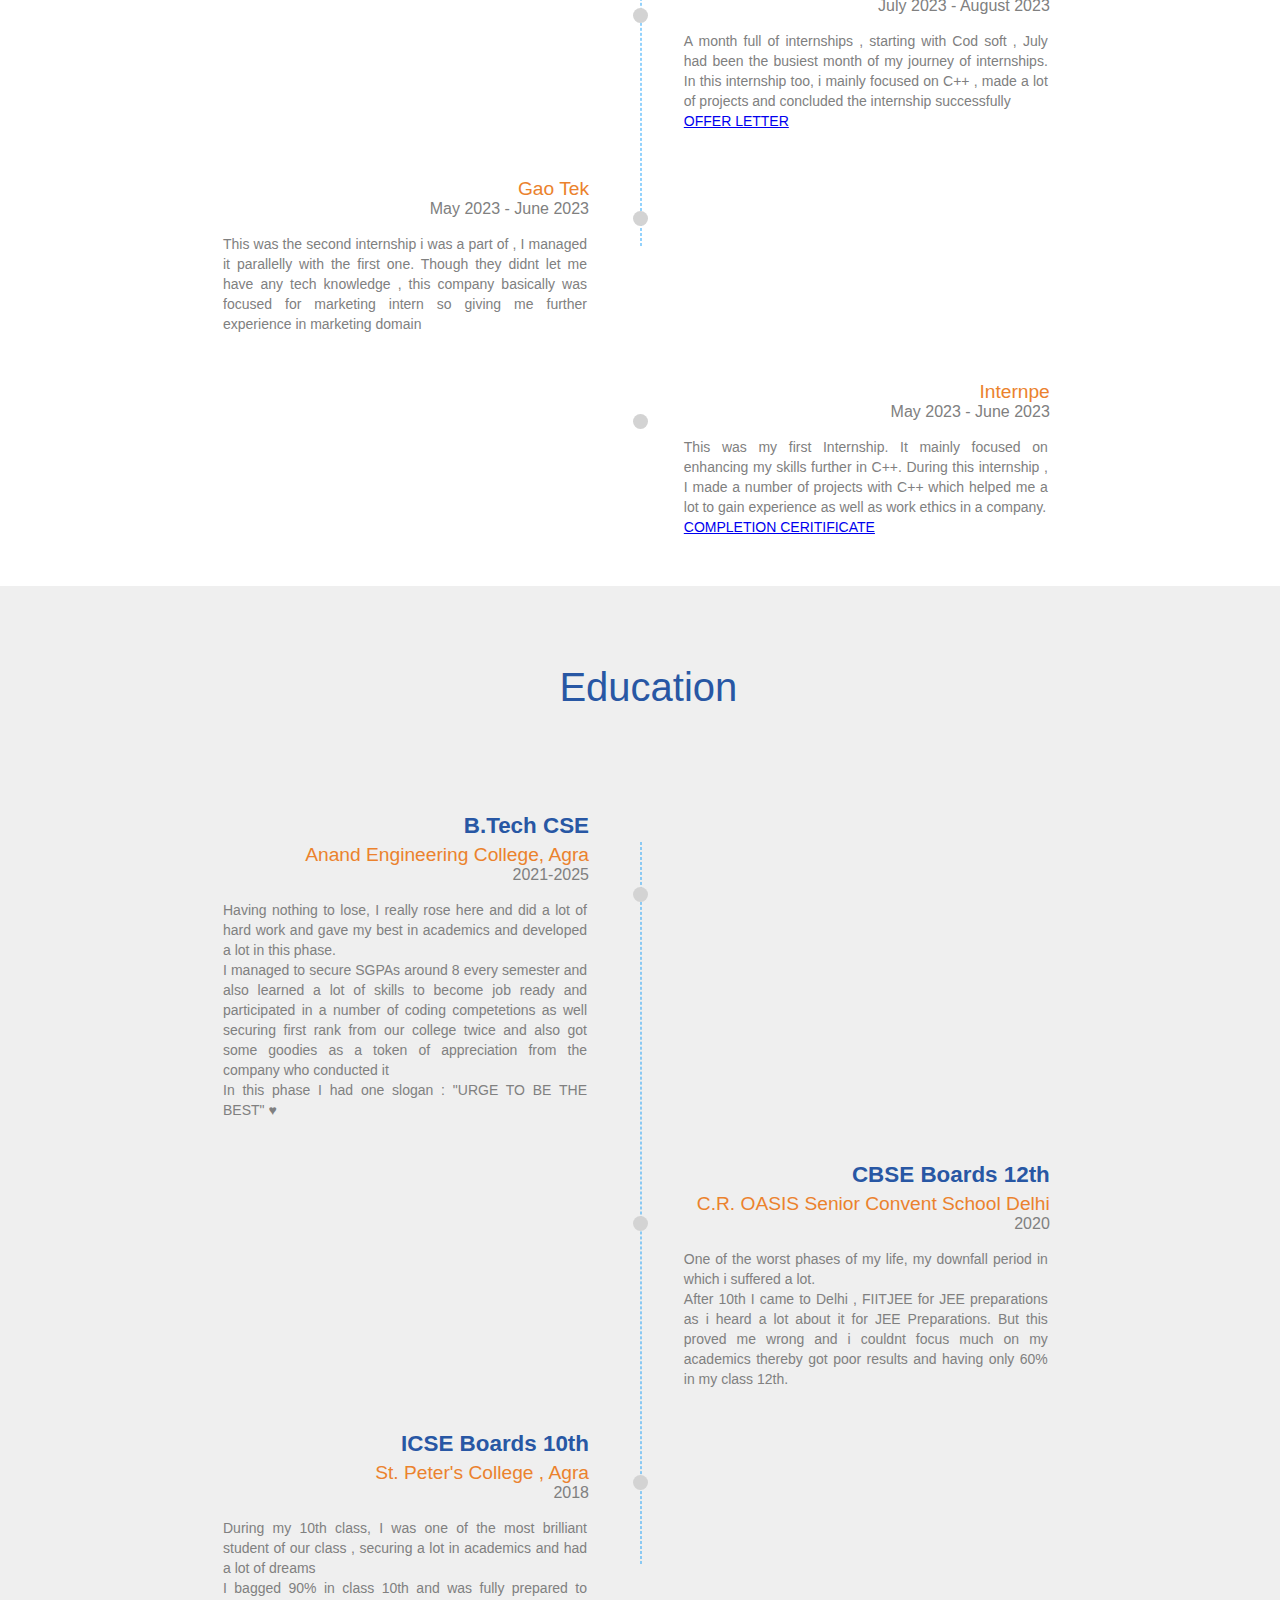
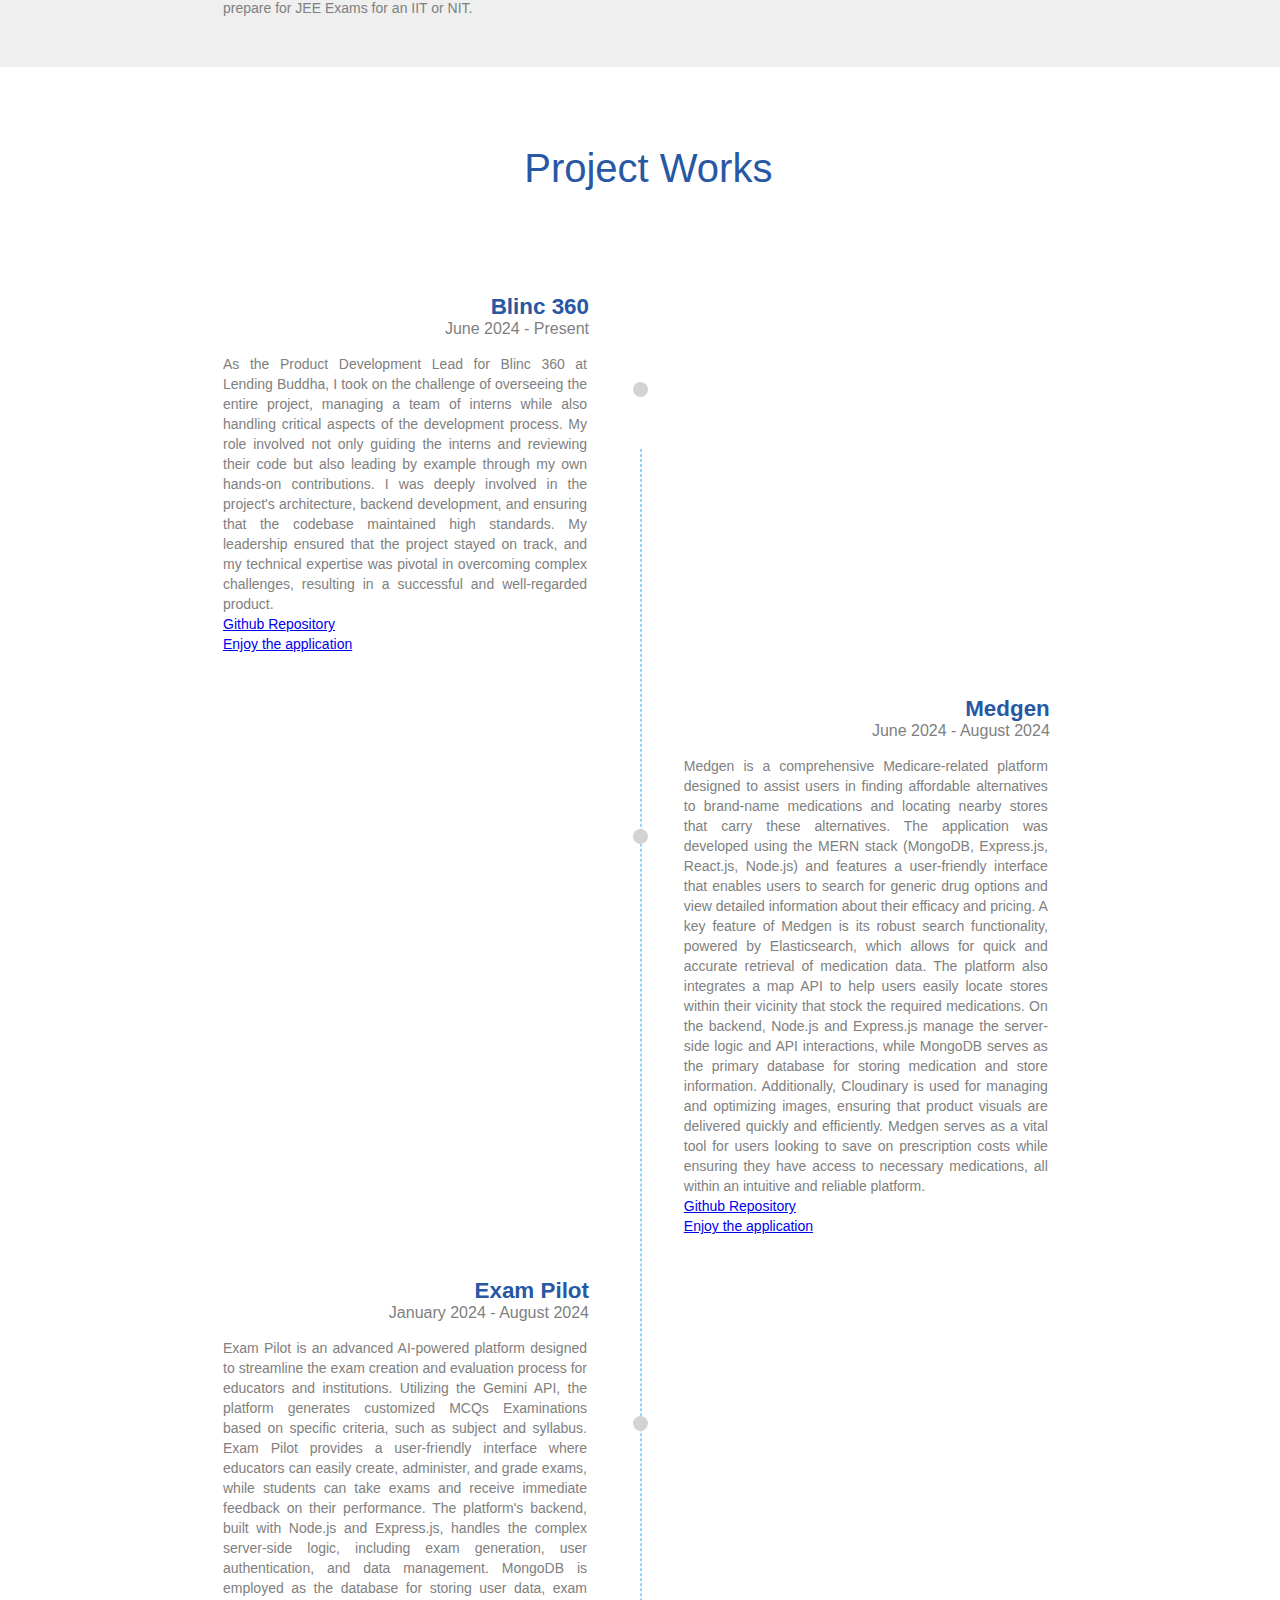
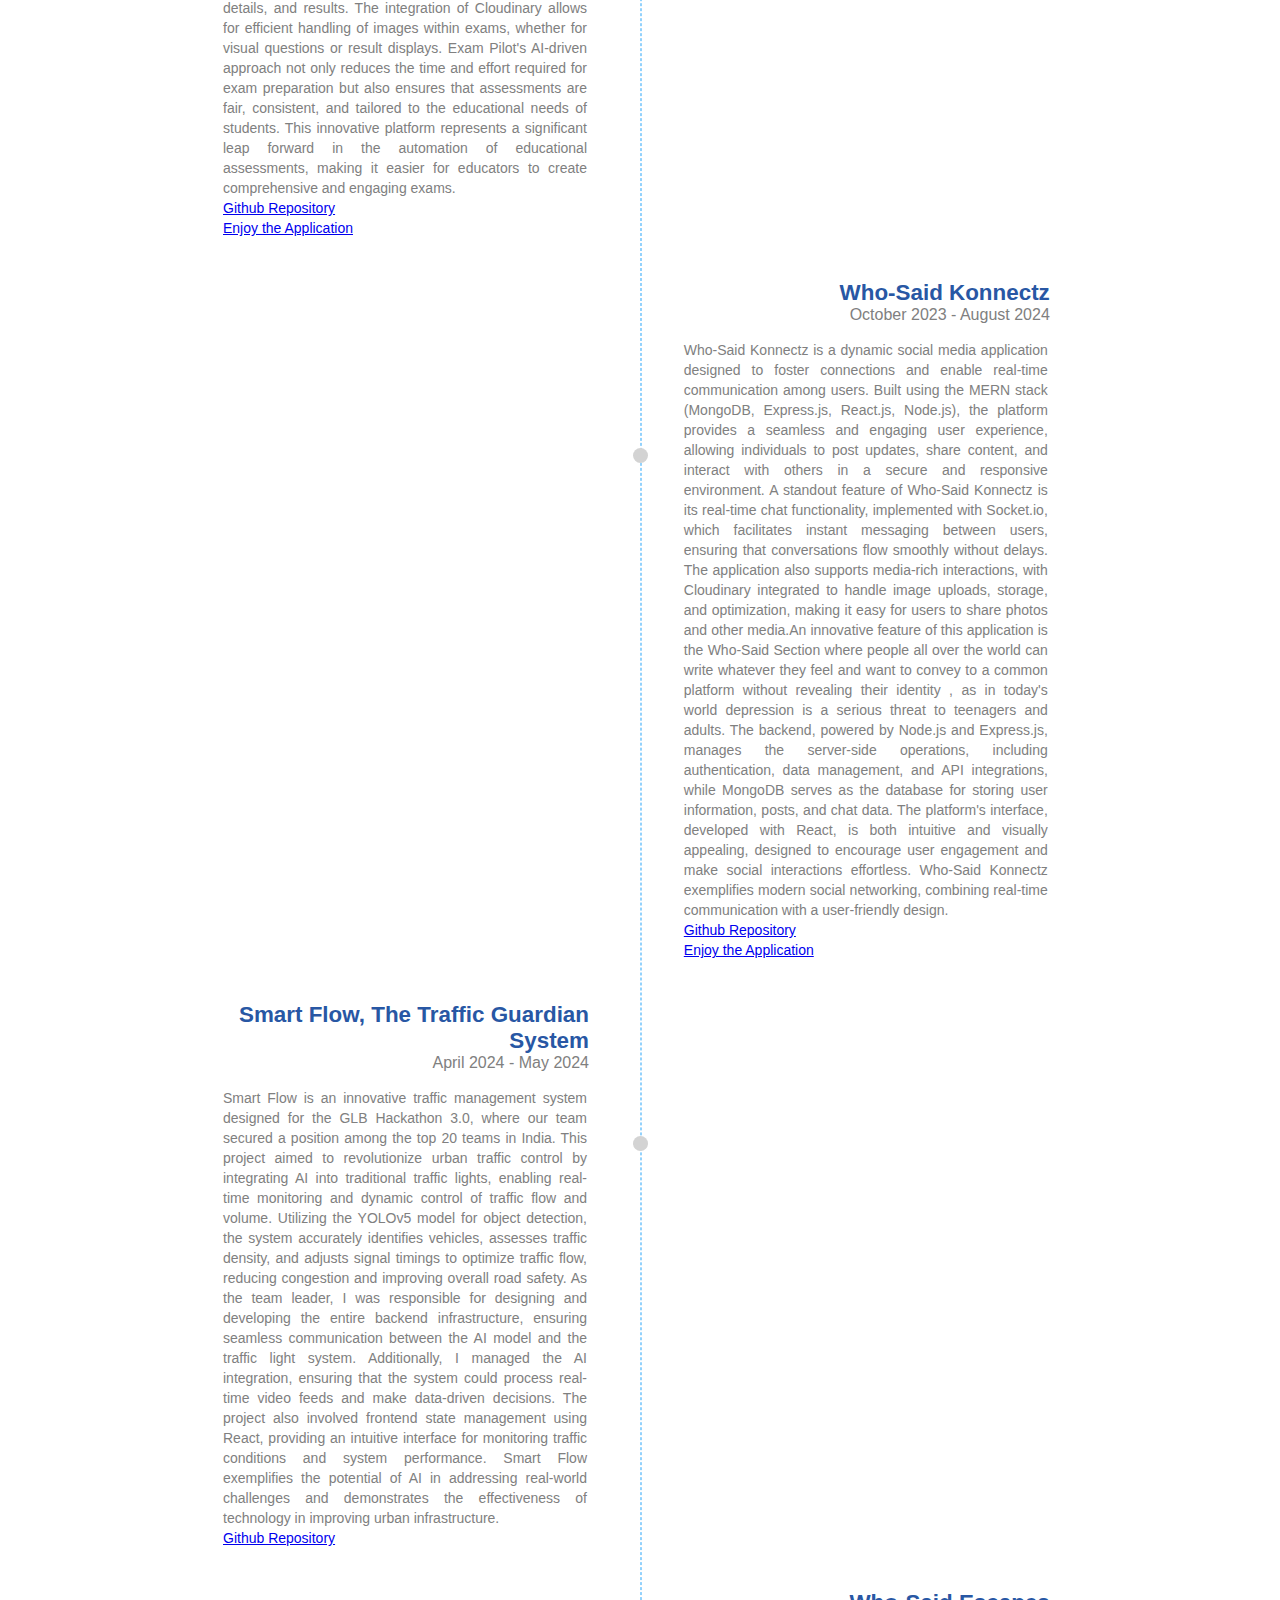
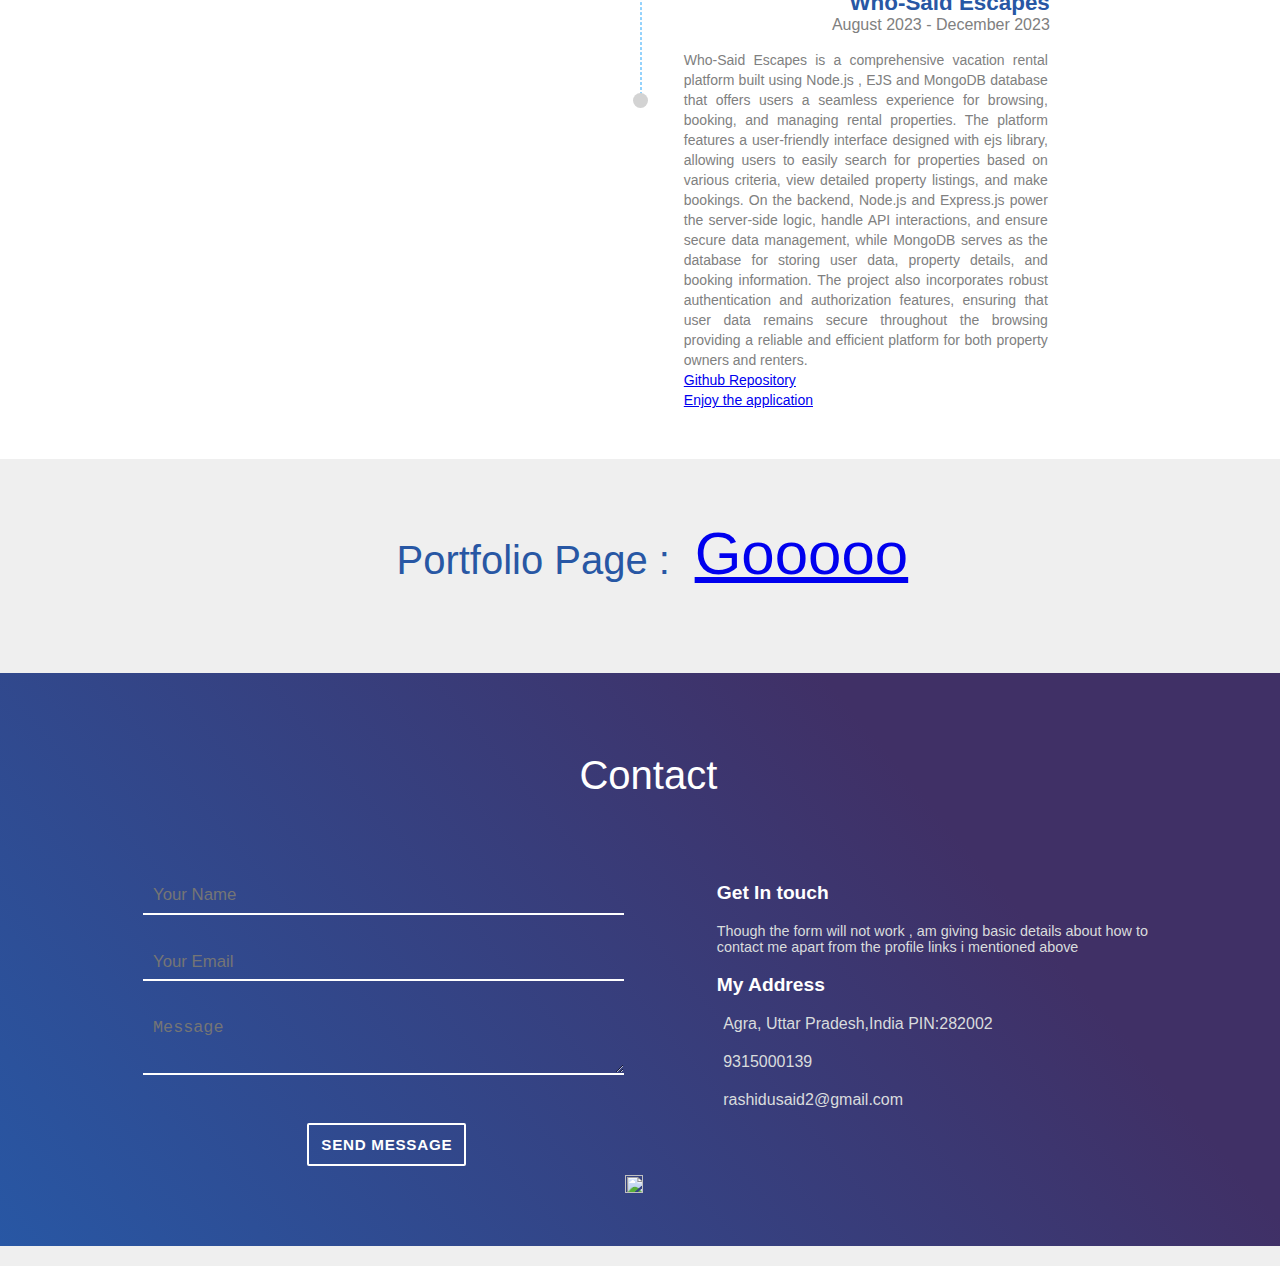
==== commit 88008b13: "Update index.html" ====
--- a/index.html
+++ b/index.html
@@ -158,7 +158,7 @@
 
         <section id="about">
             <div id="my-image">
-                <img src="./pppbg.jpg" alt="" srcset="">
+                <img src="./ppp.jpg" alt="" srcset="">
             </div>
 
             <div id="about-para">
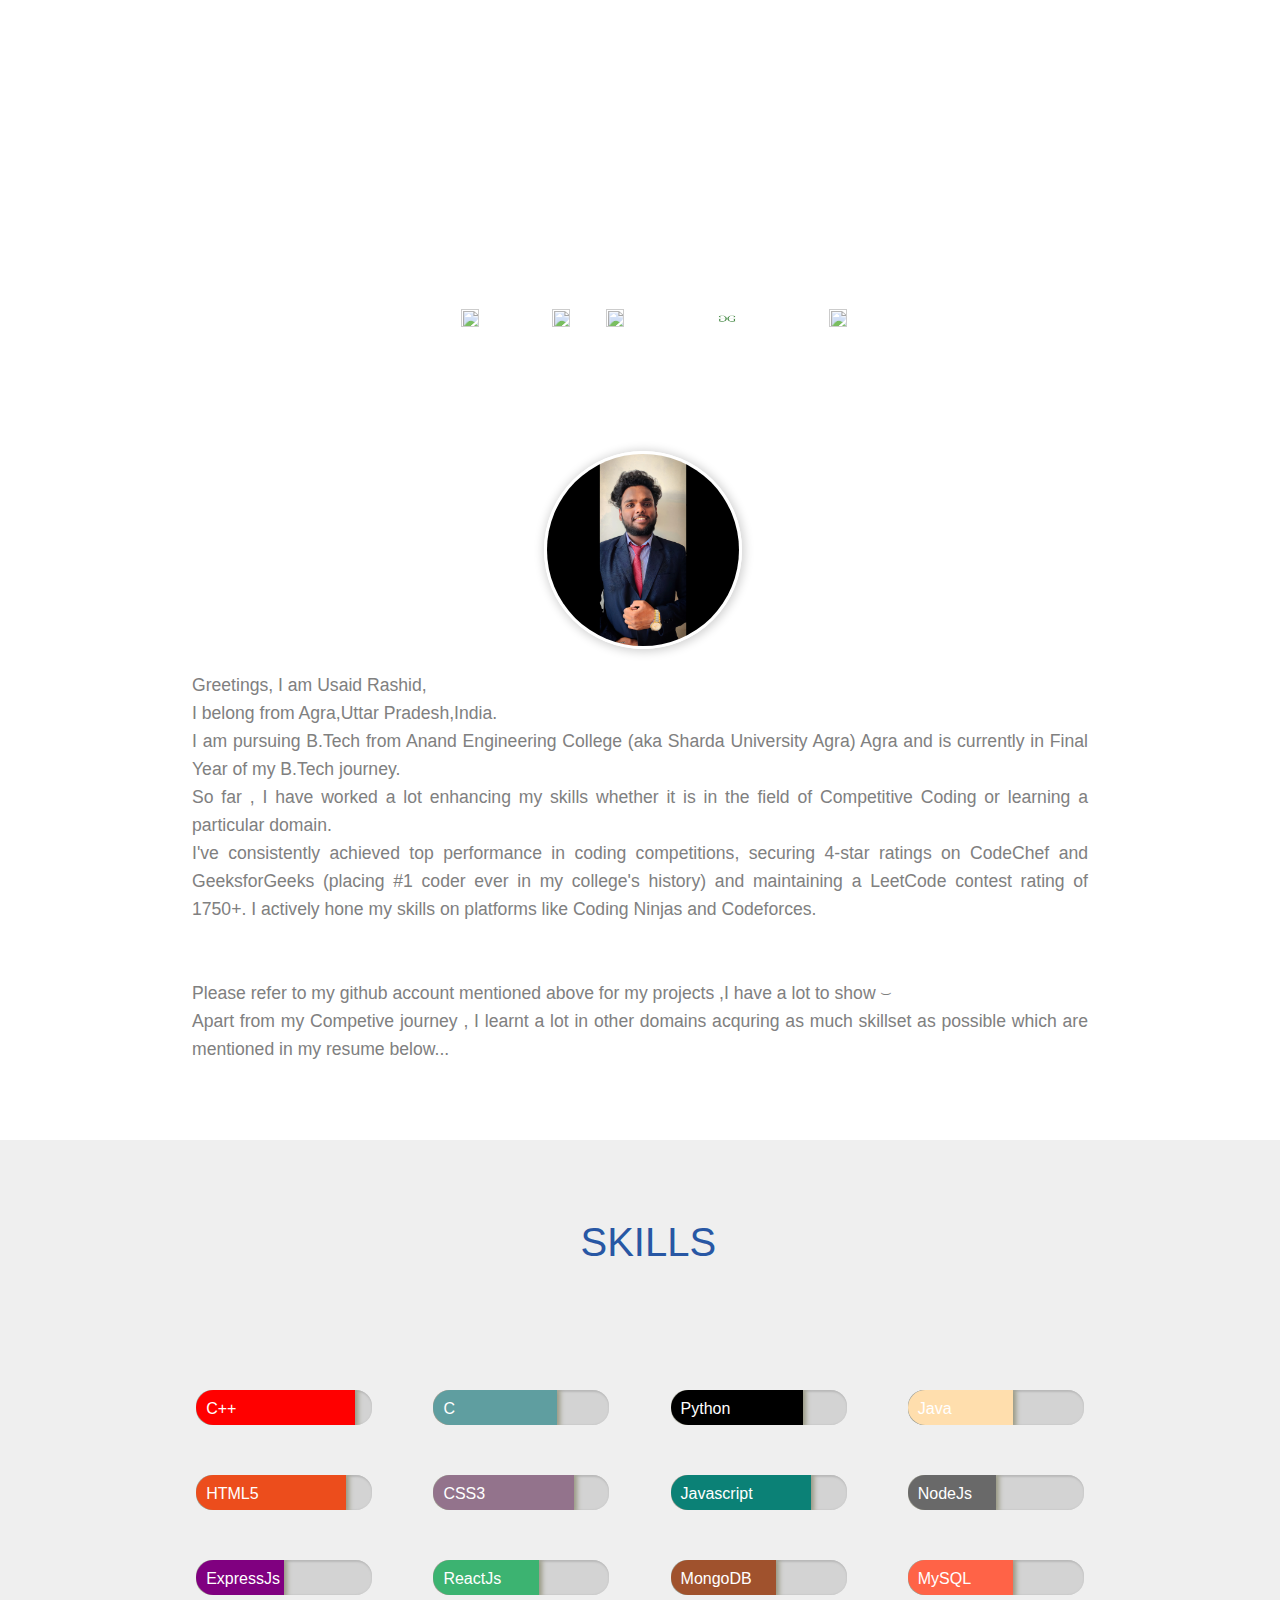
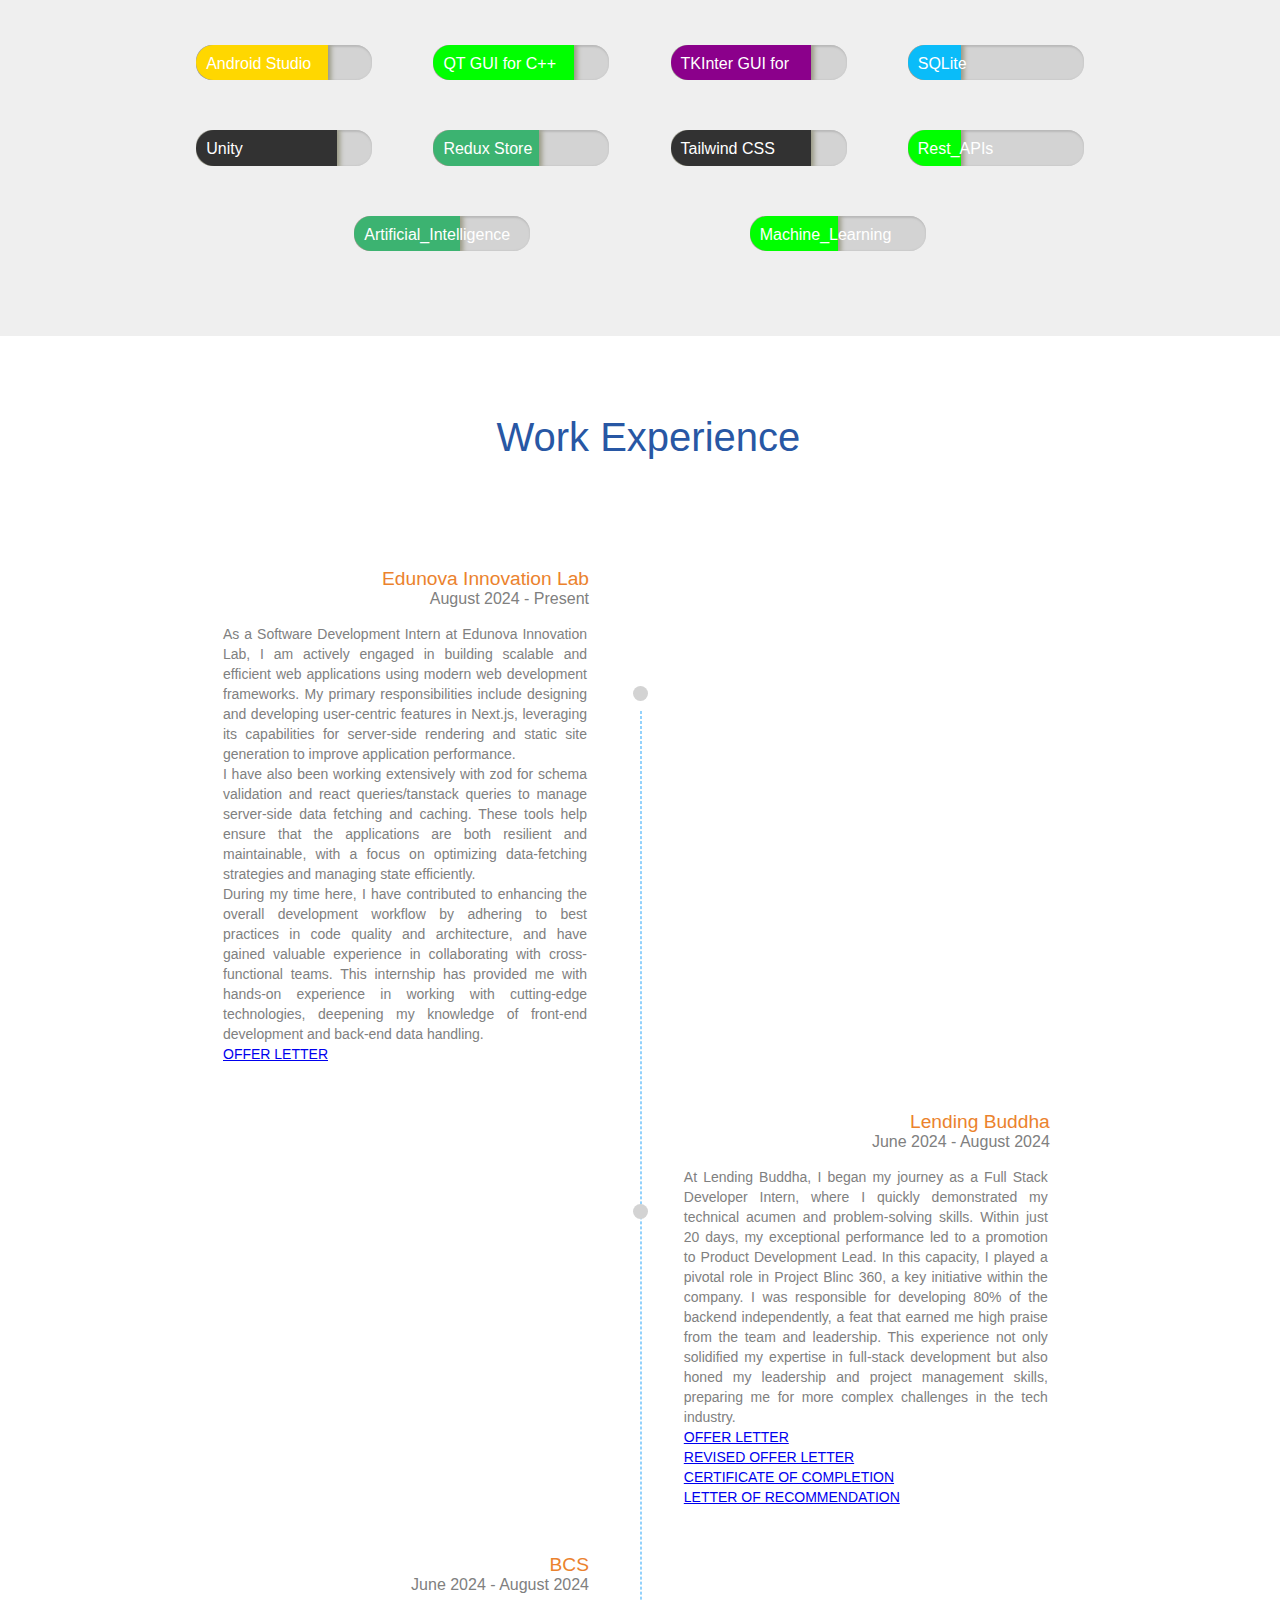
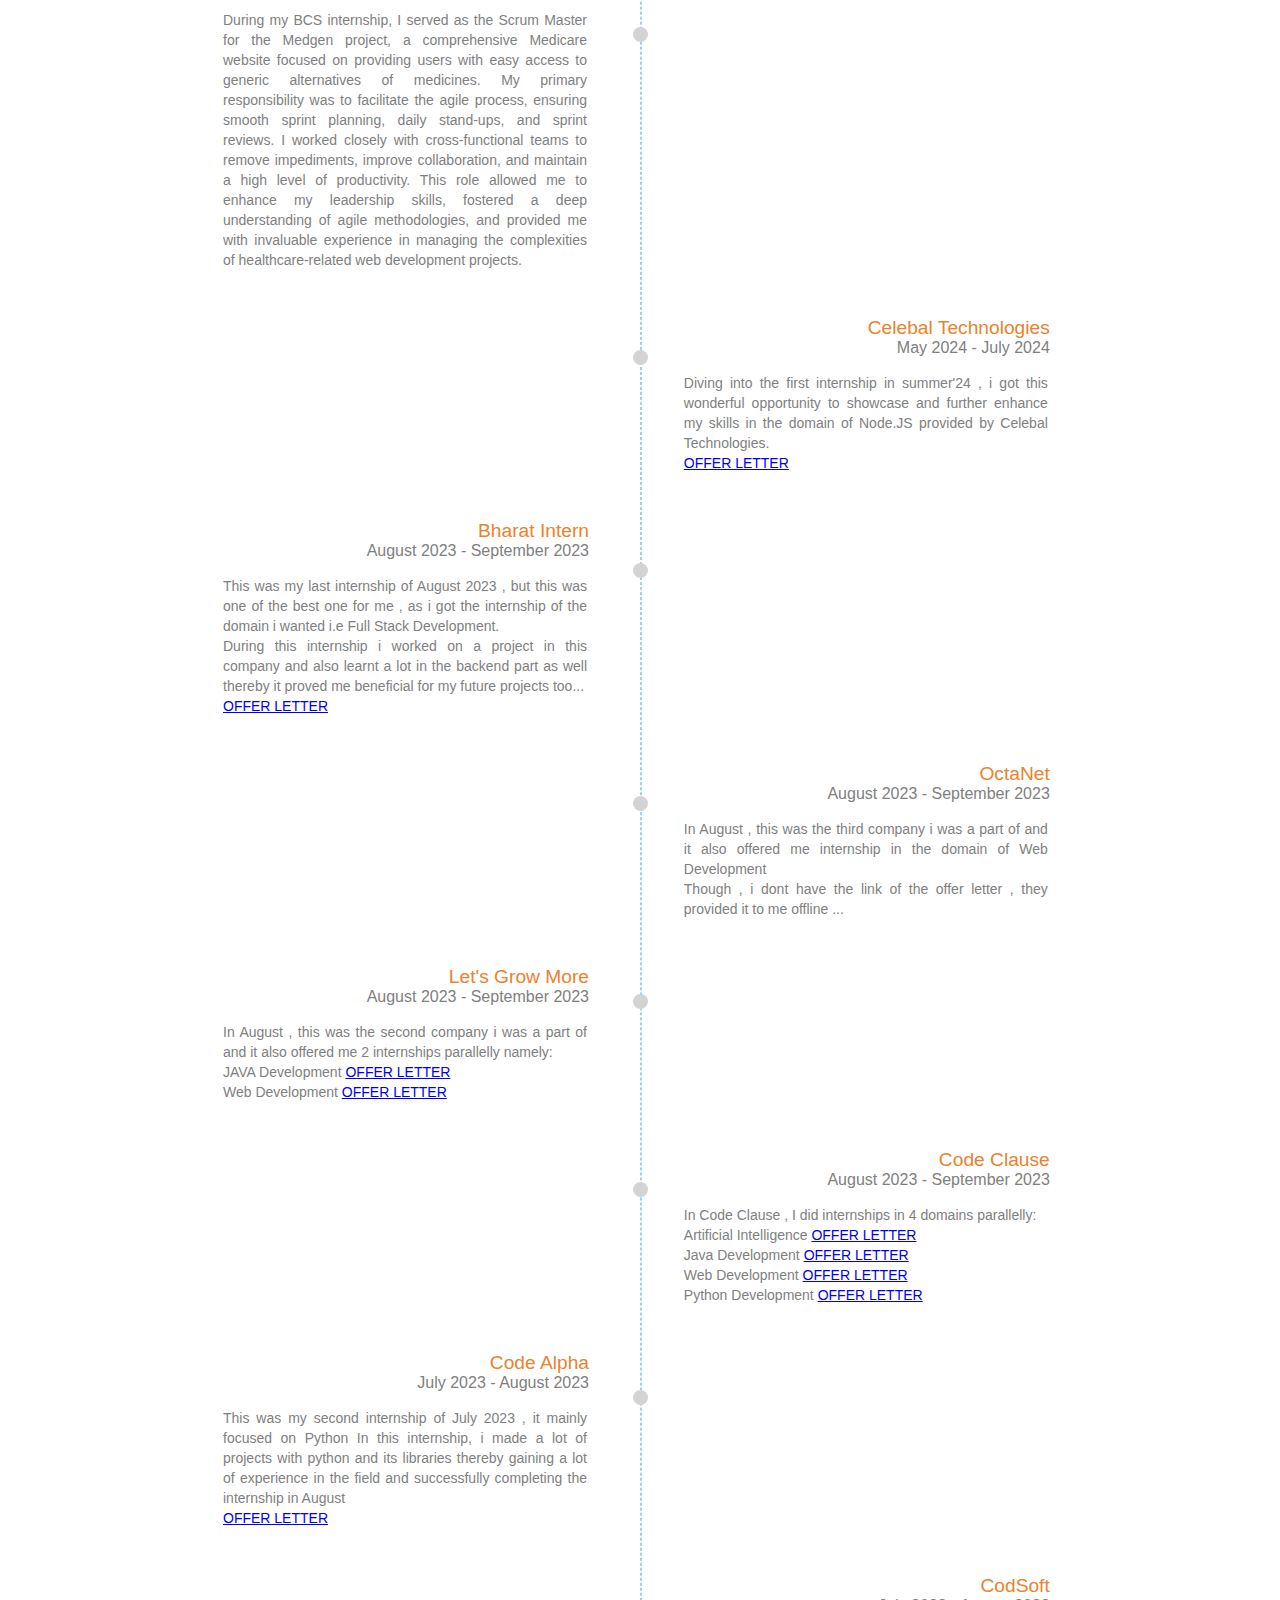
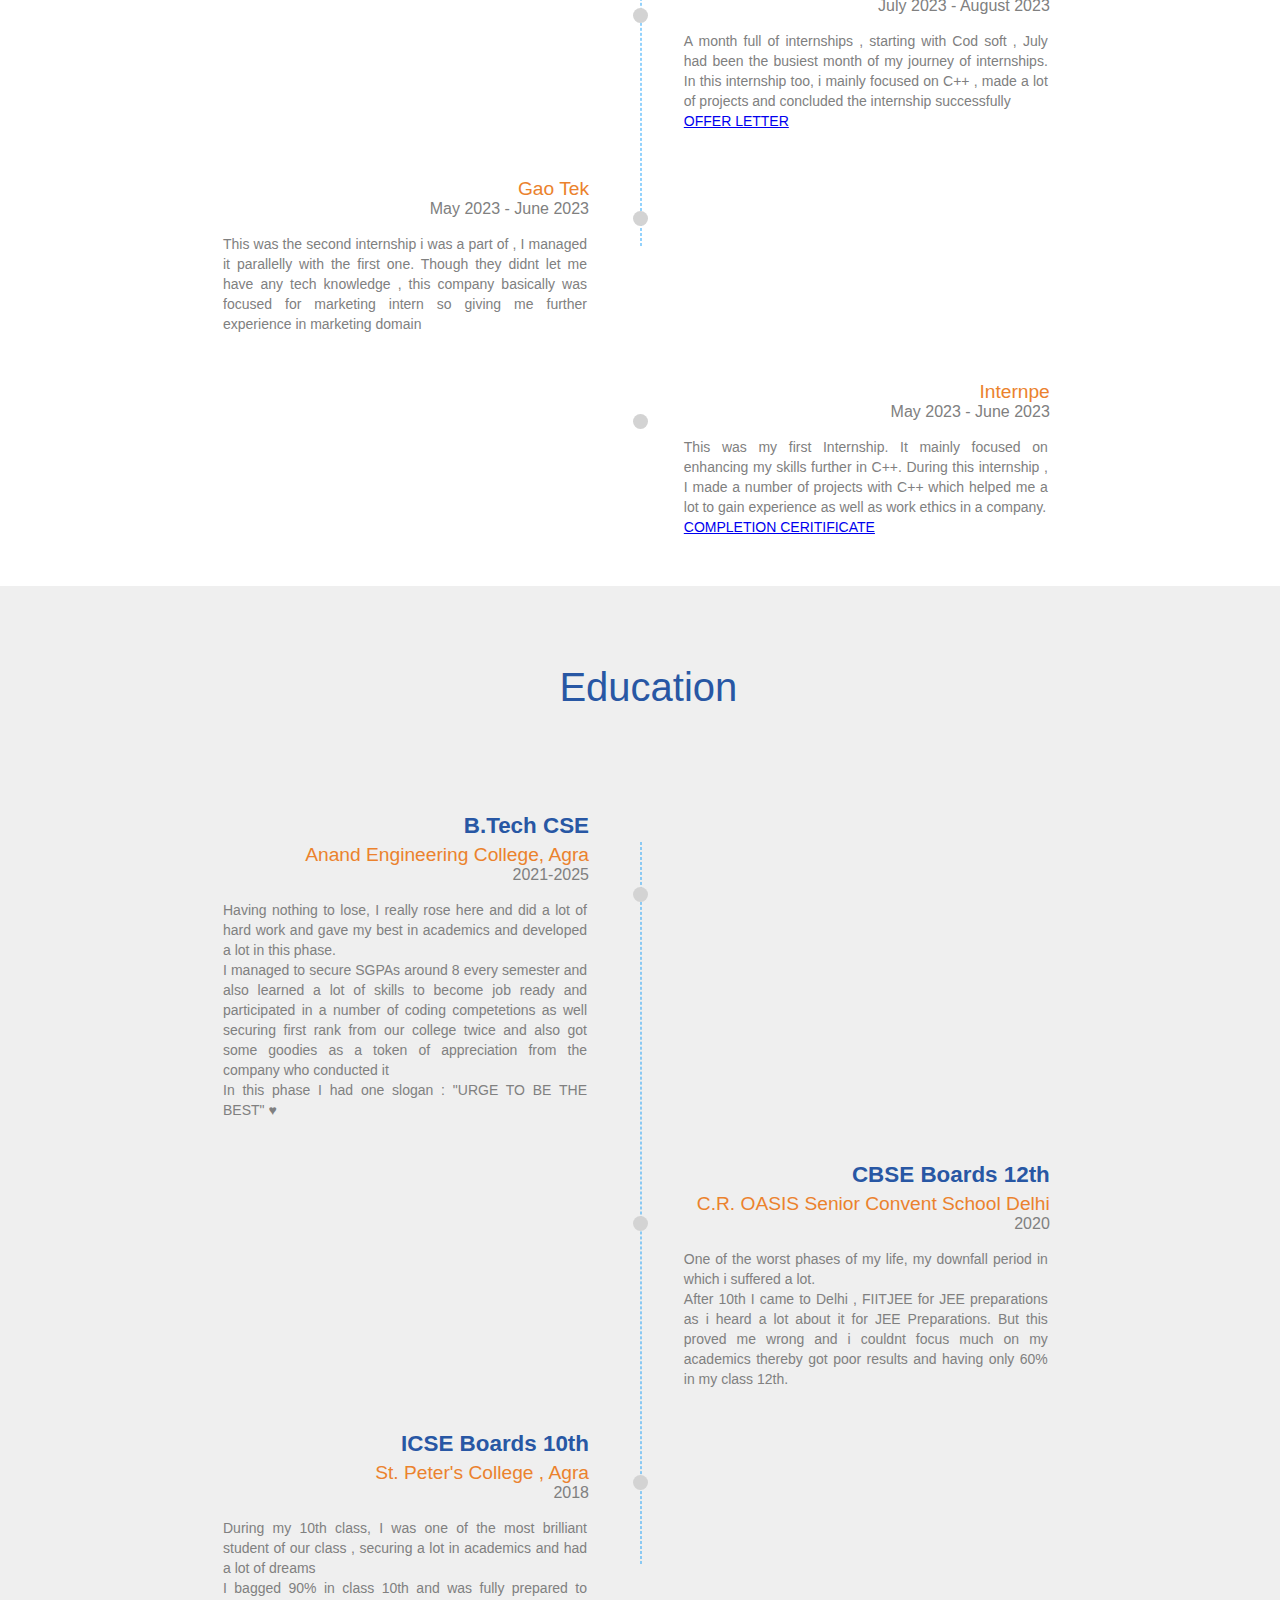
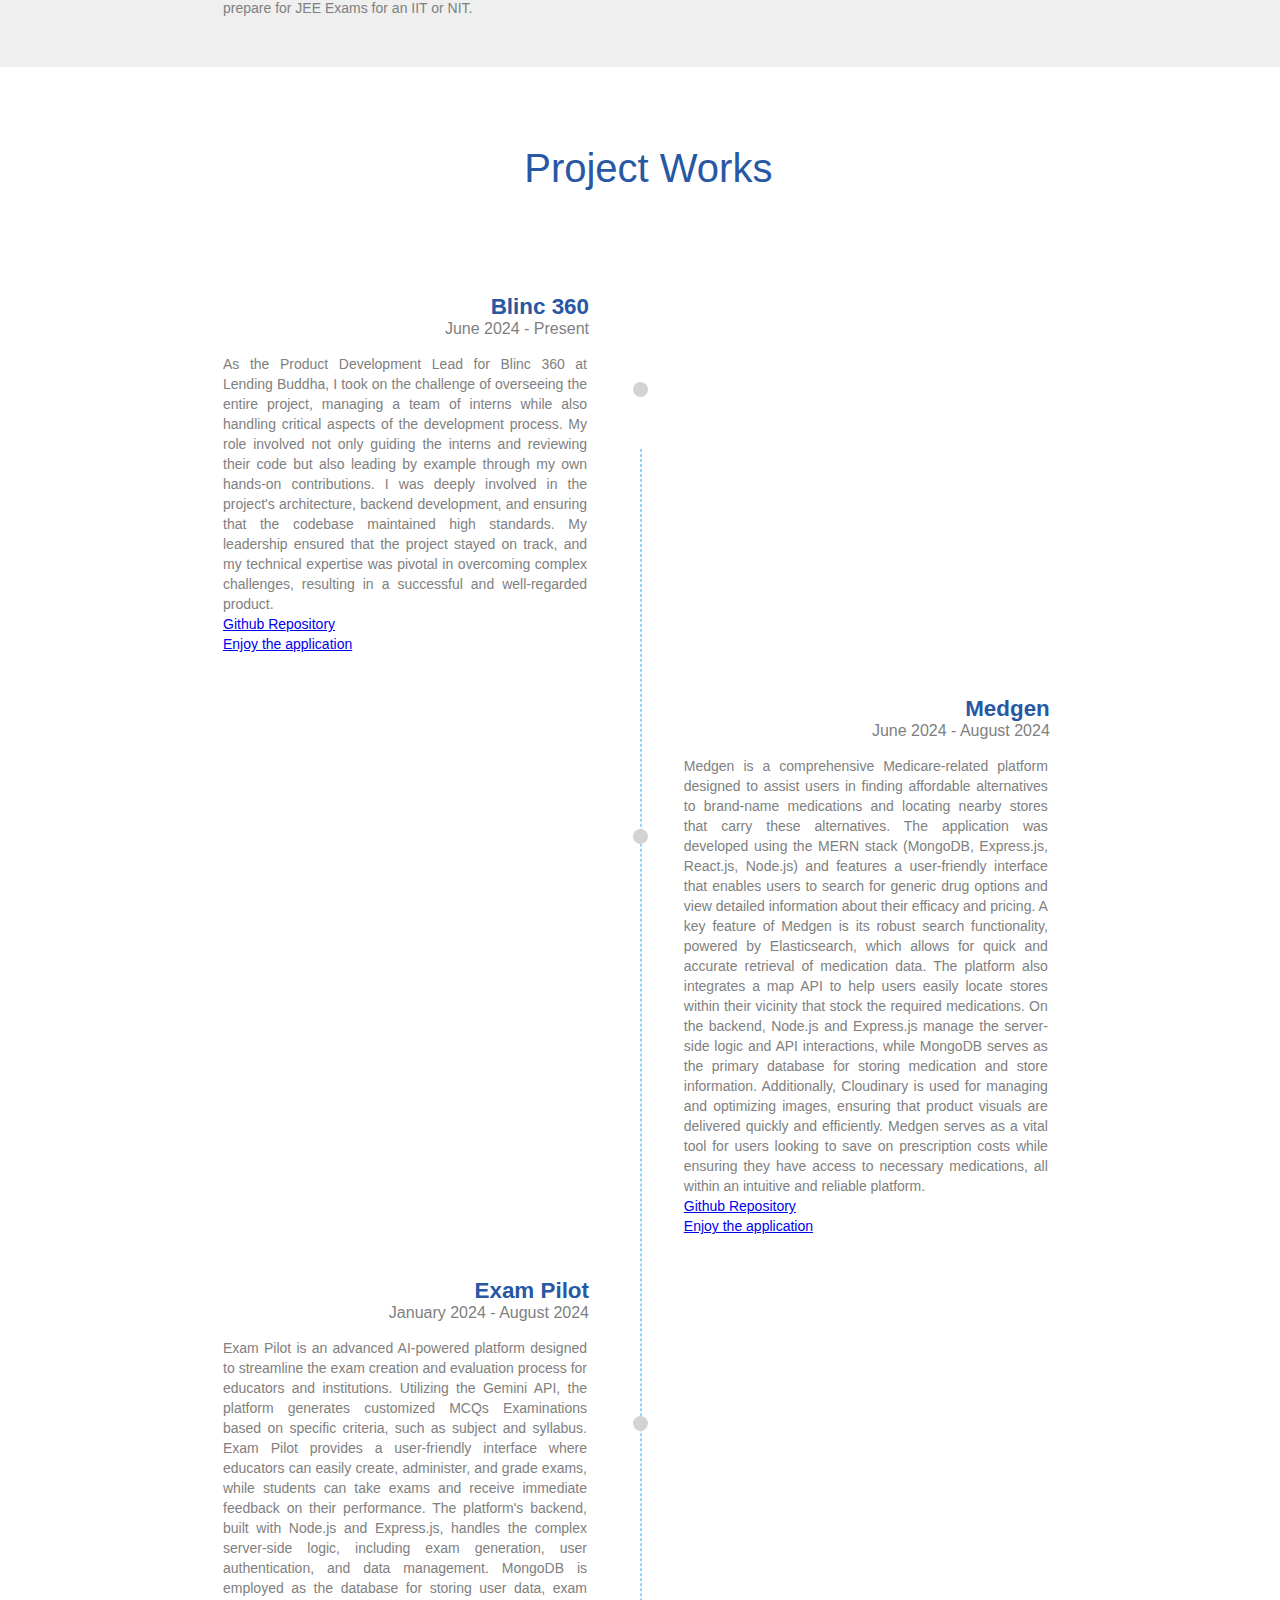
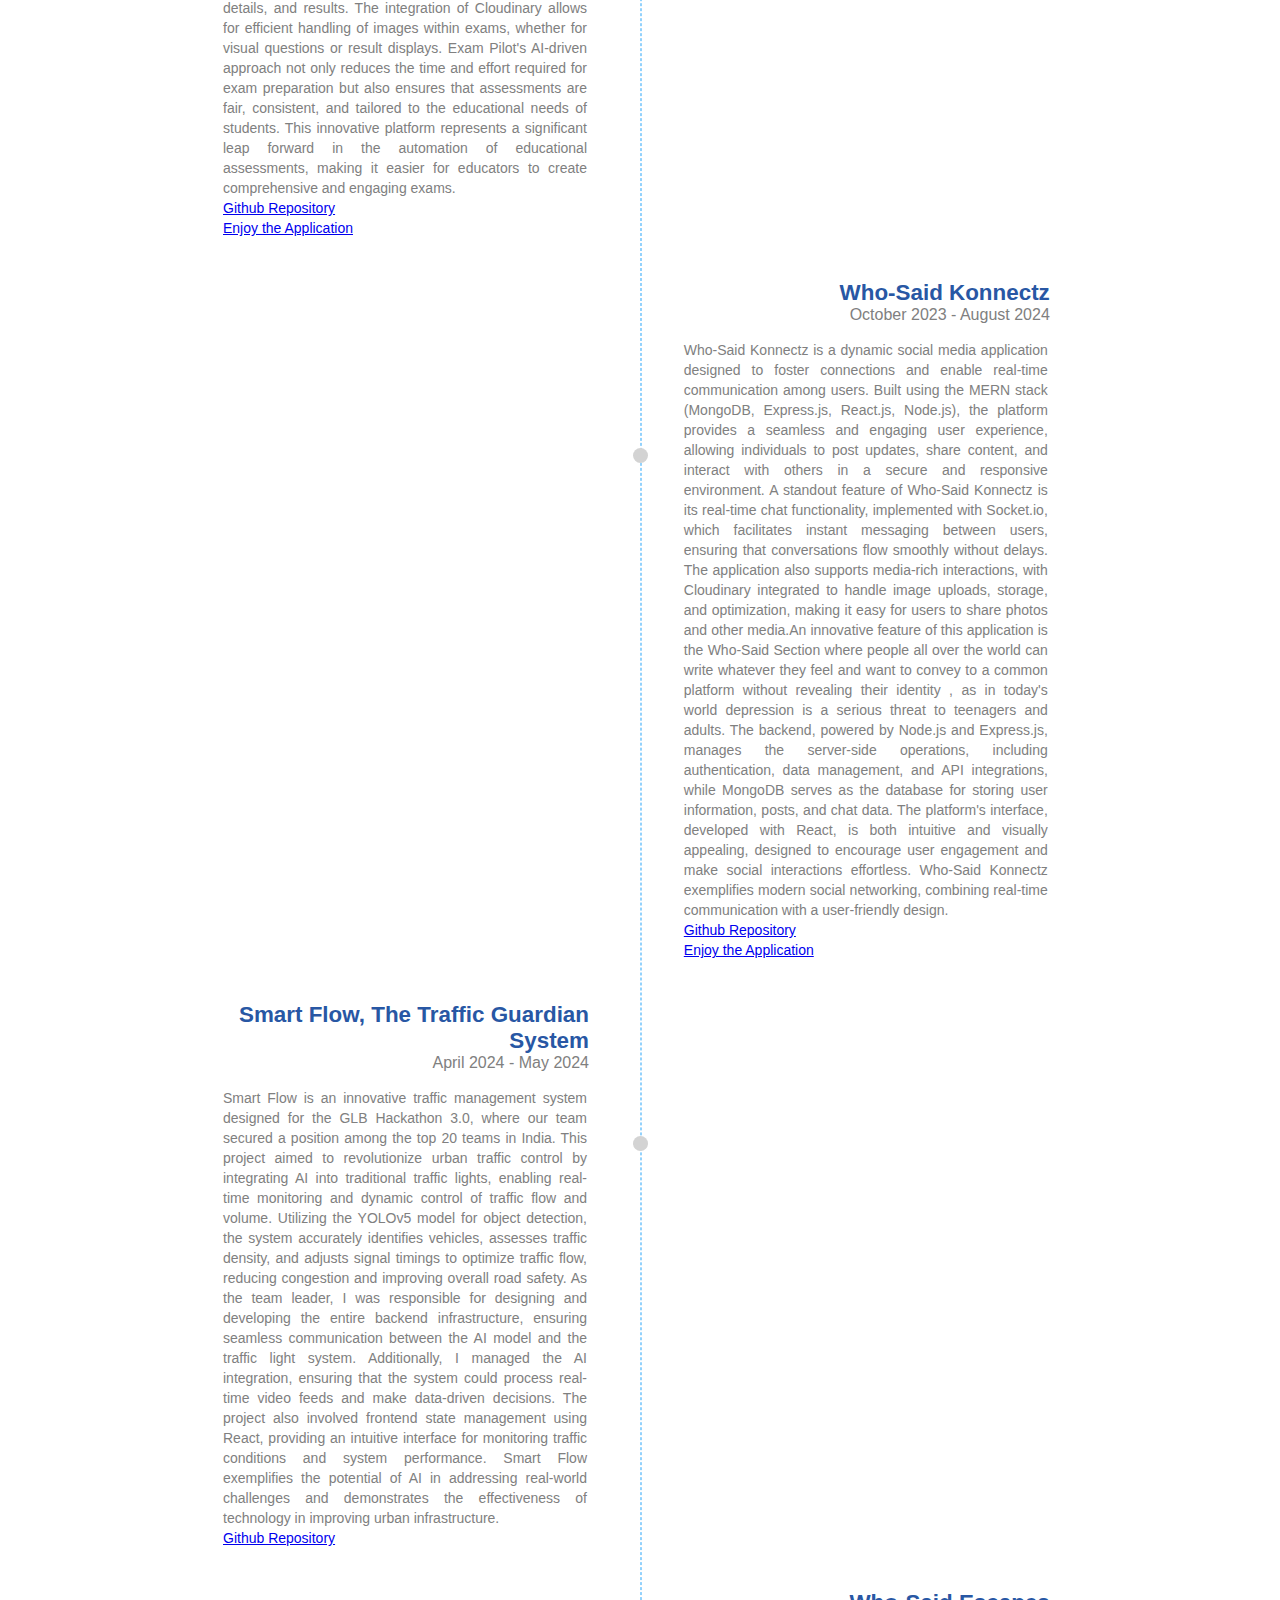
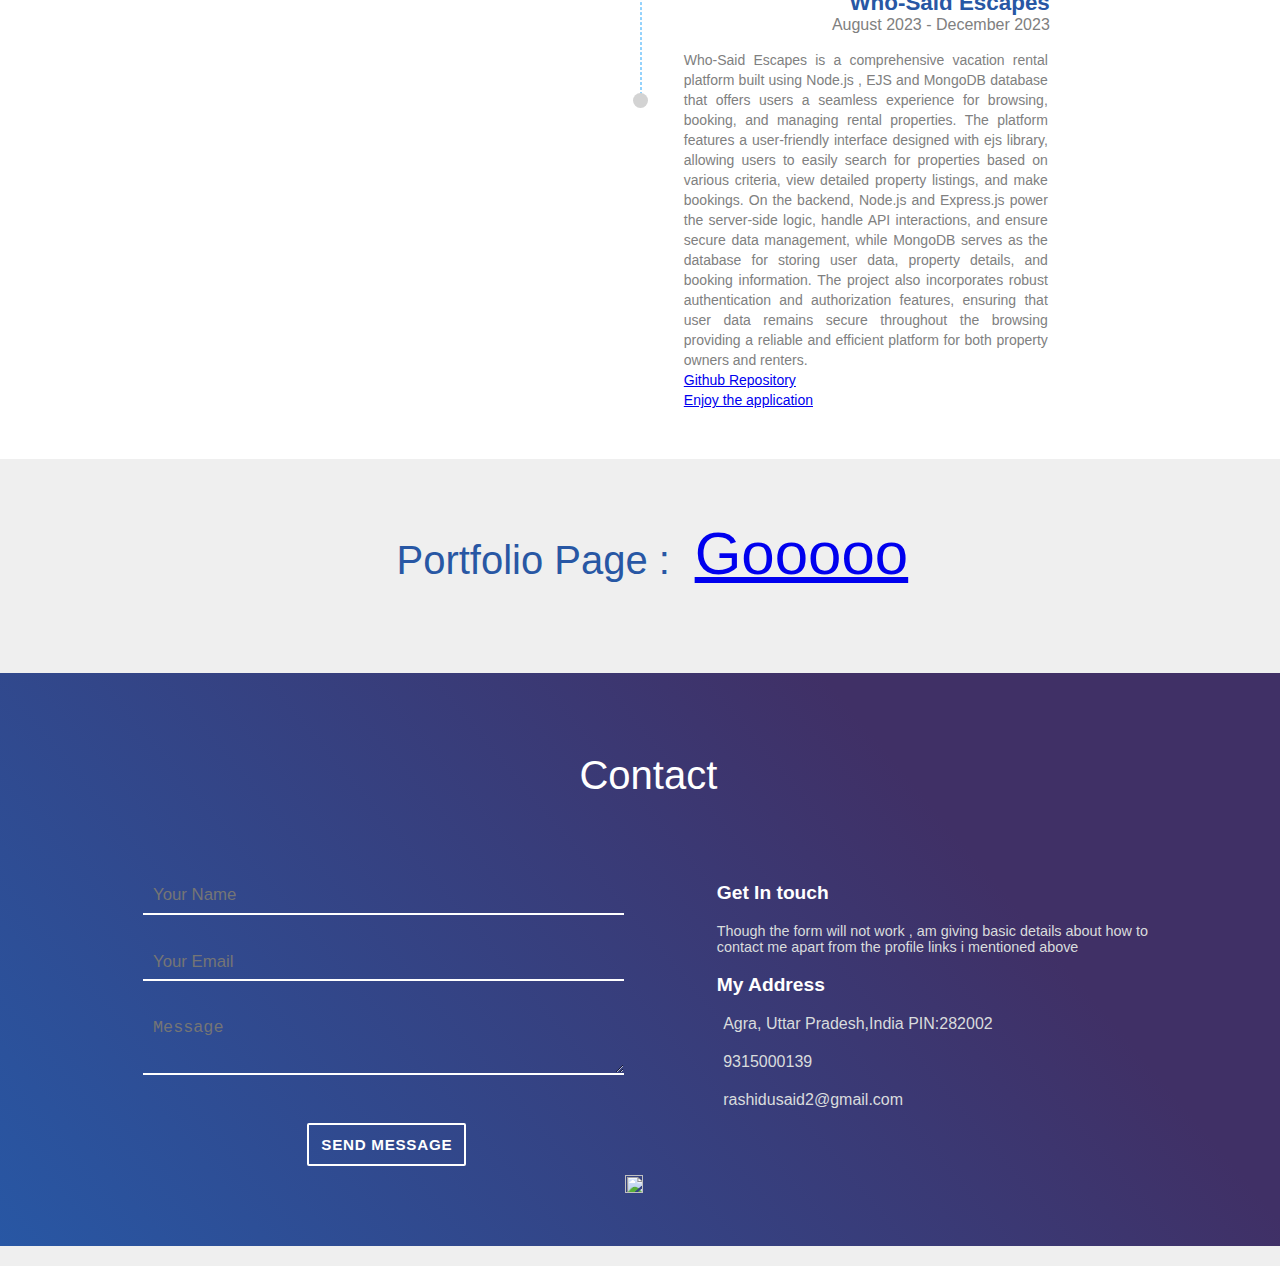
==== commit 373d1cf8: "Update index.html" ====
--- a/index.html
+++ b/index.html
@@ -158,7 +158,7 @@
 
         <section id="about">
             <div id="my-image">
-                <img src="./ppp.jpg" alt="" srcset="">
+                <img src="./pppbg.jpg" alt="" srcset="">
             </div>
 
             <div id="about-para">
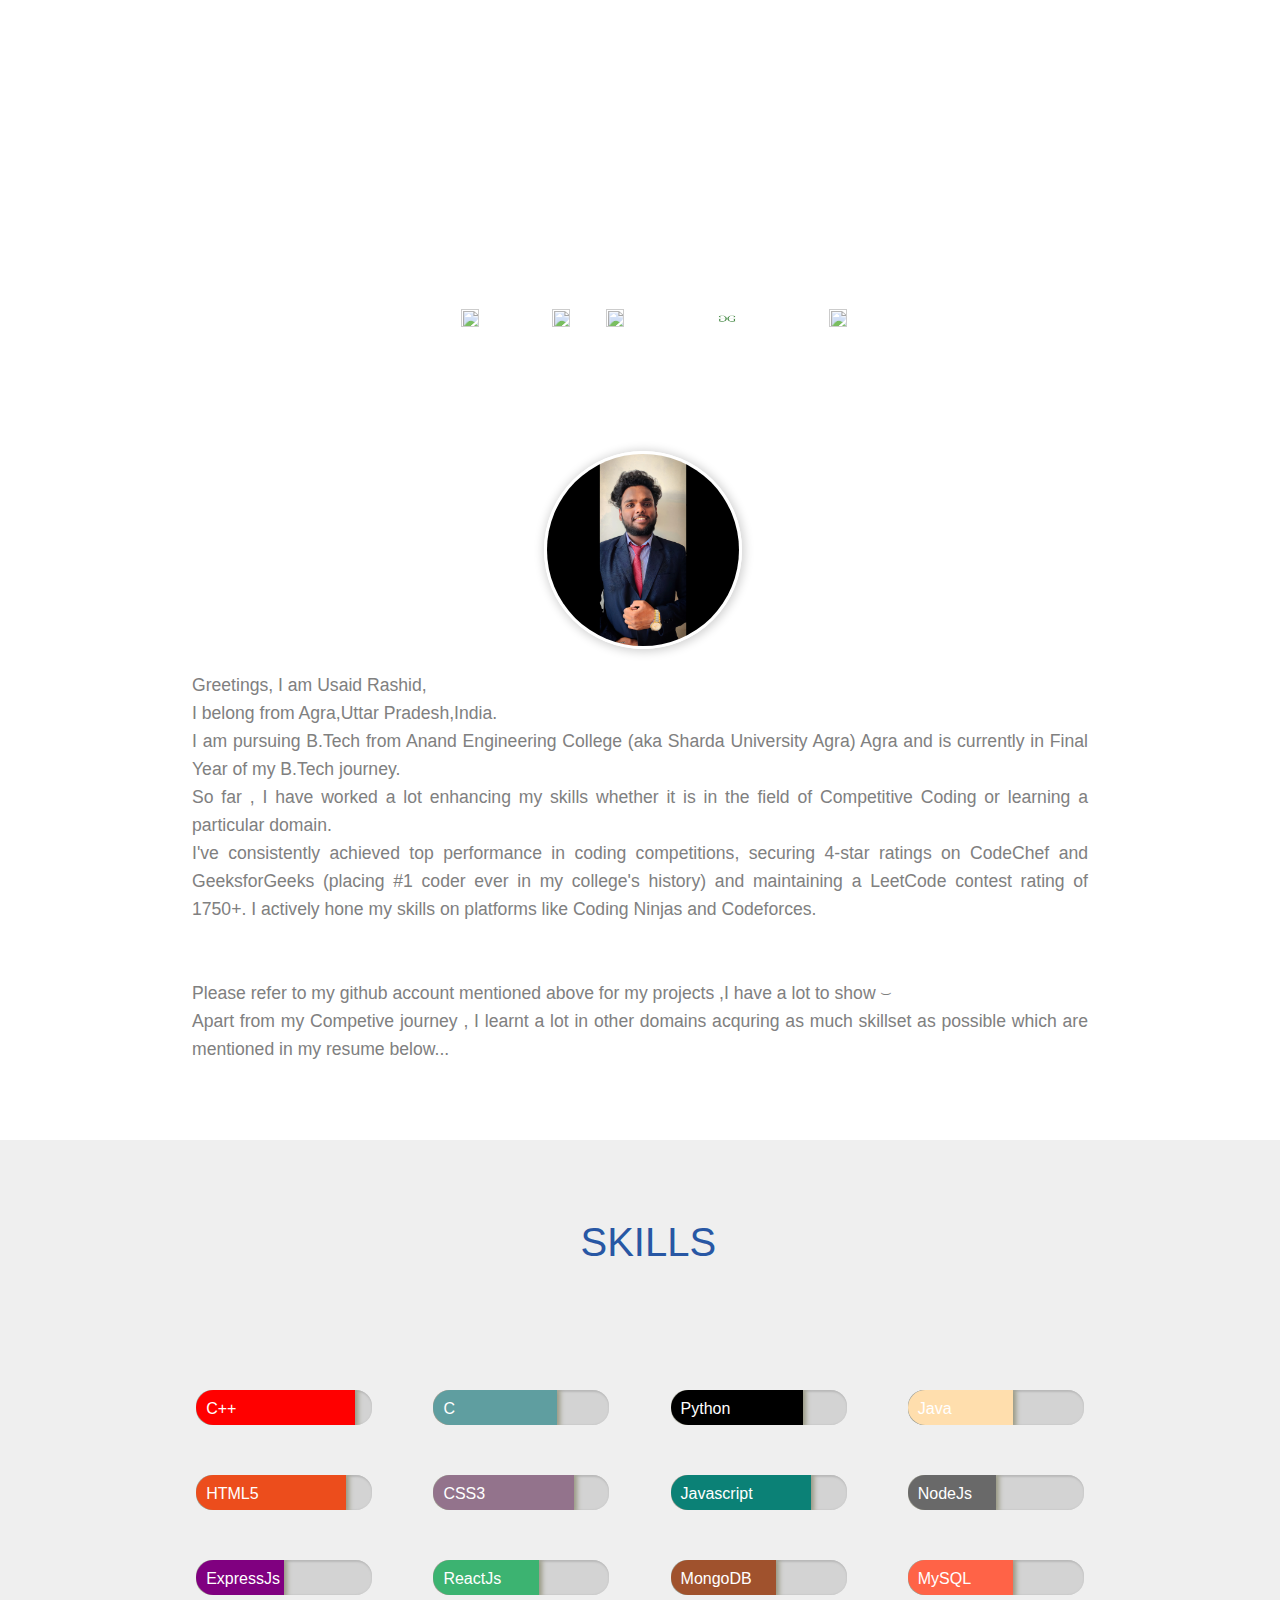
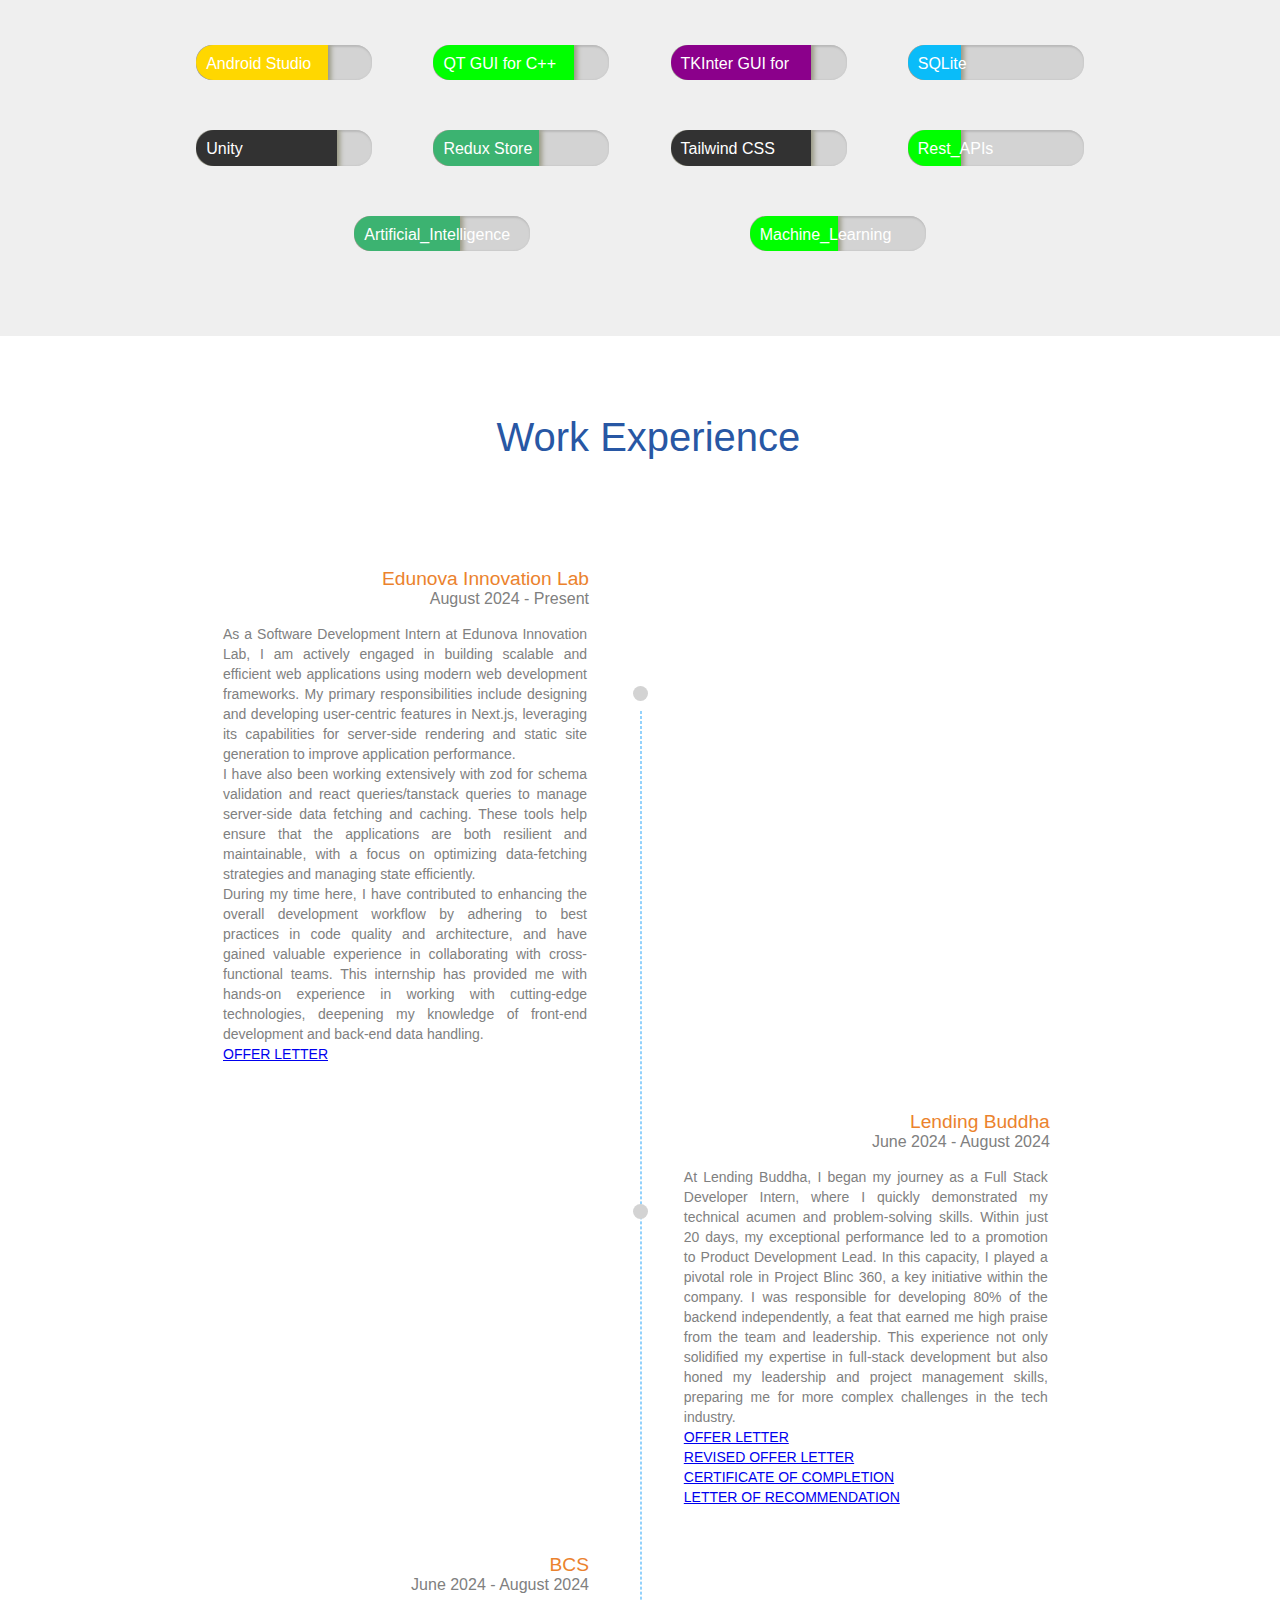
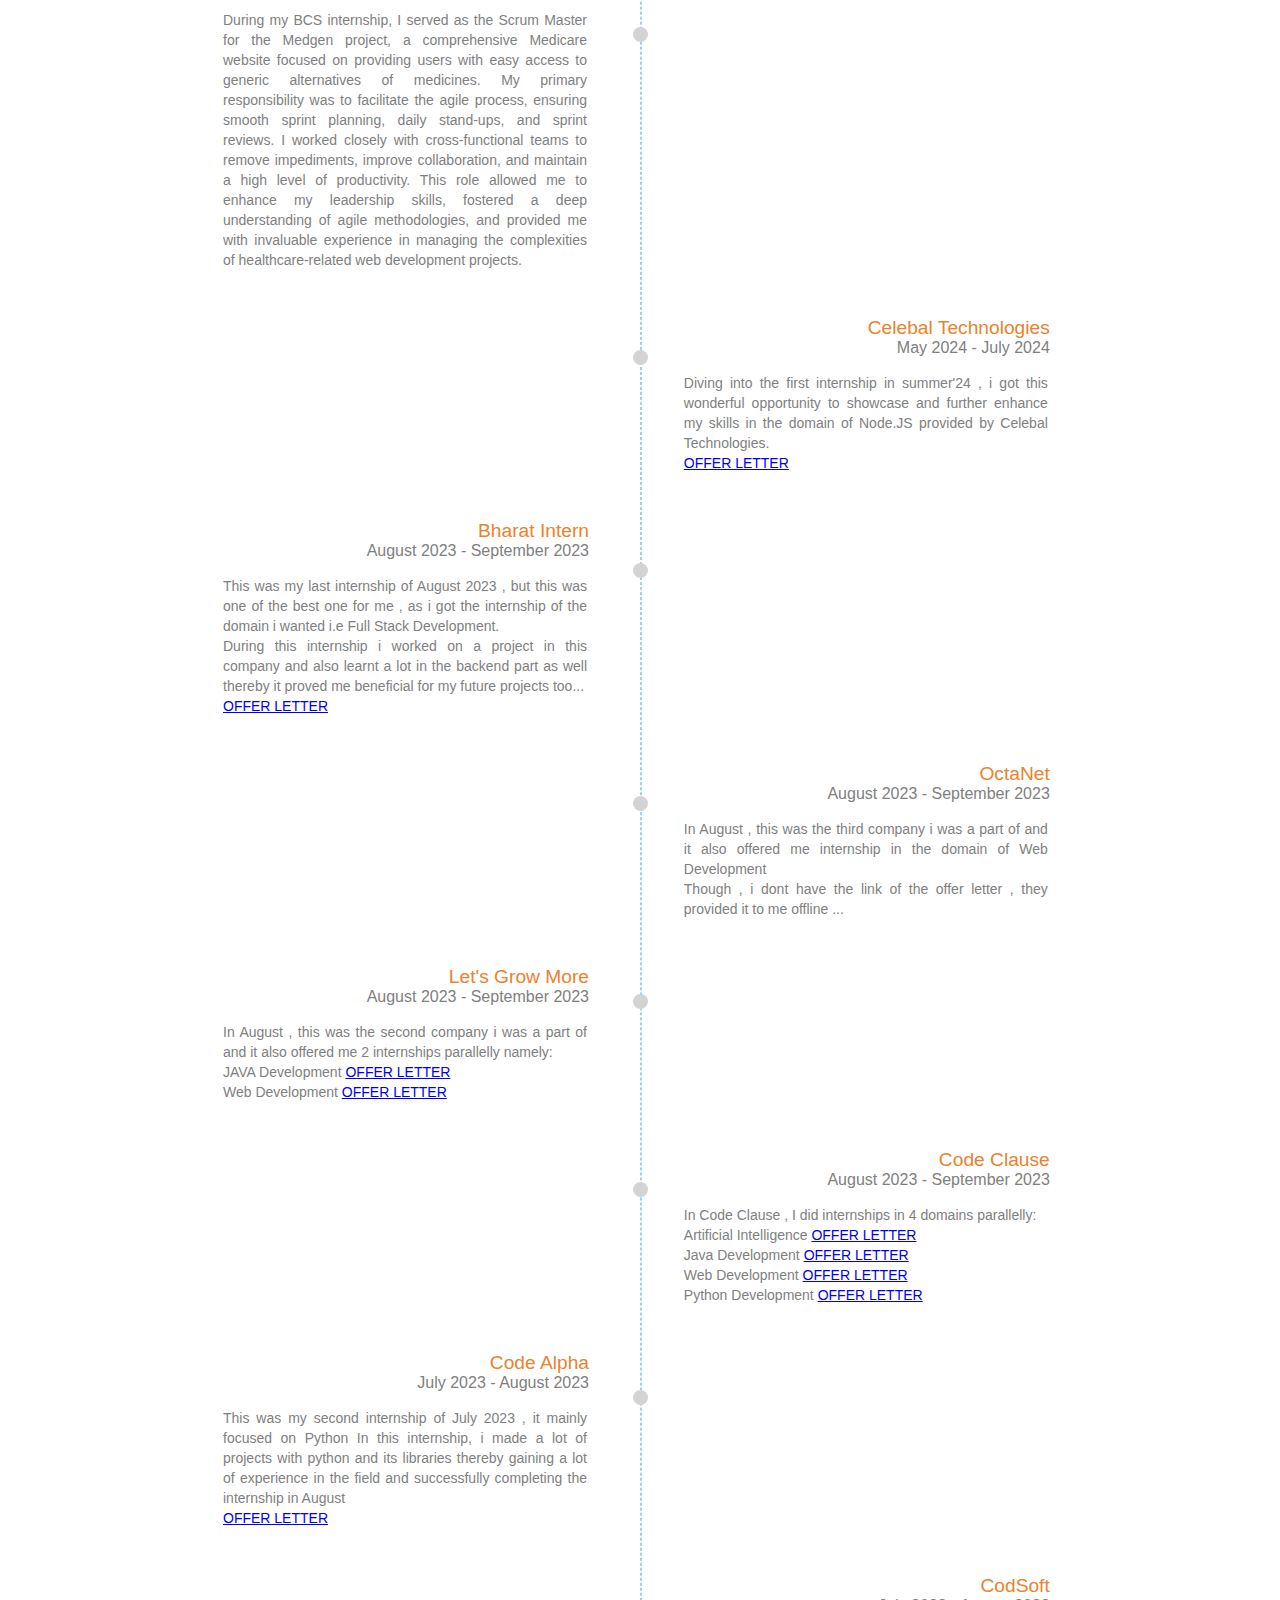
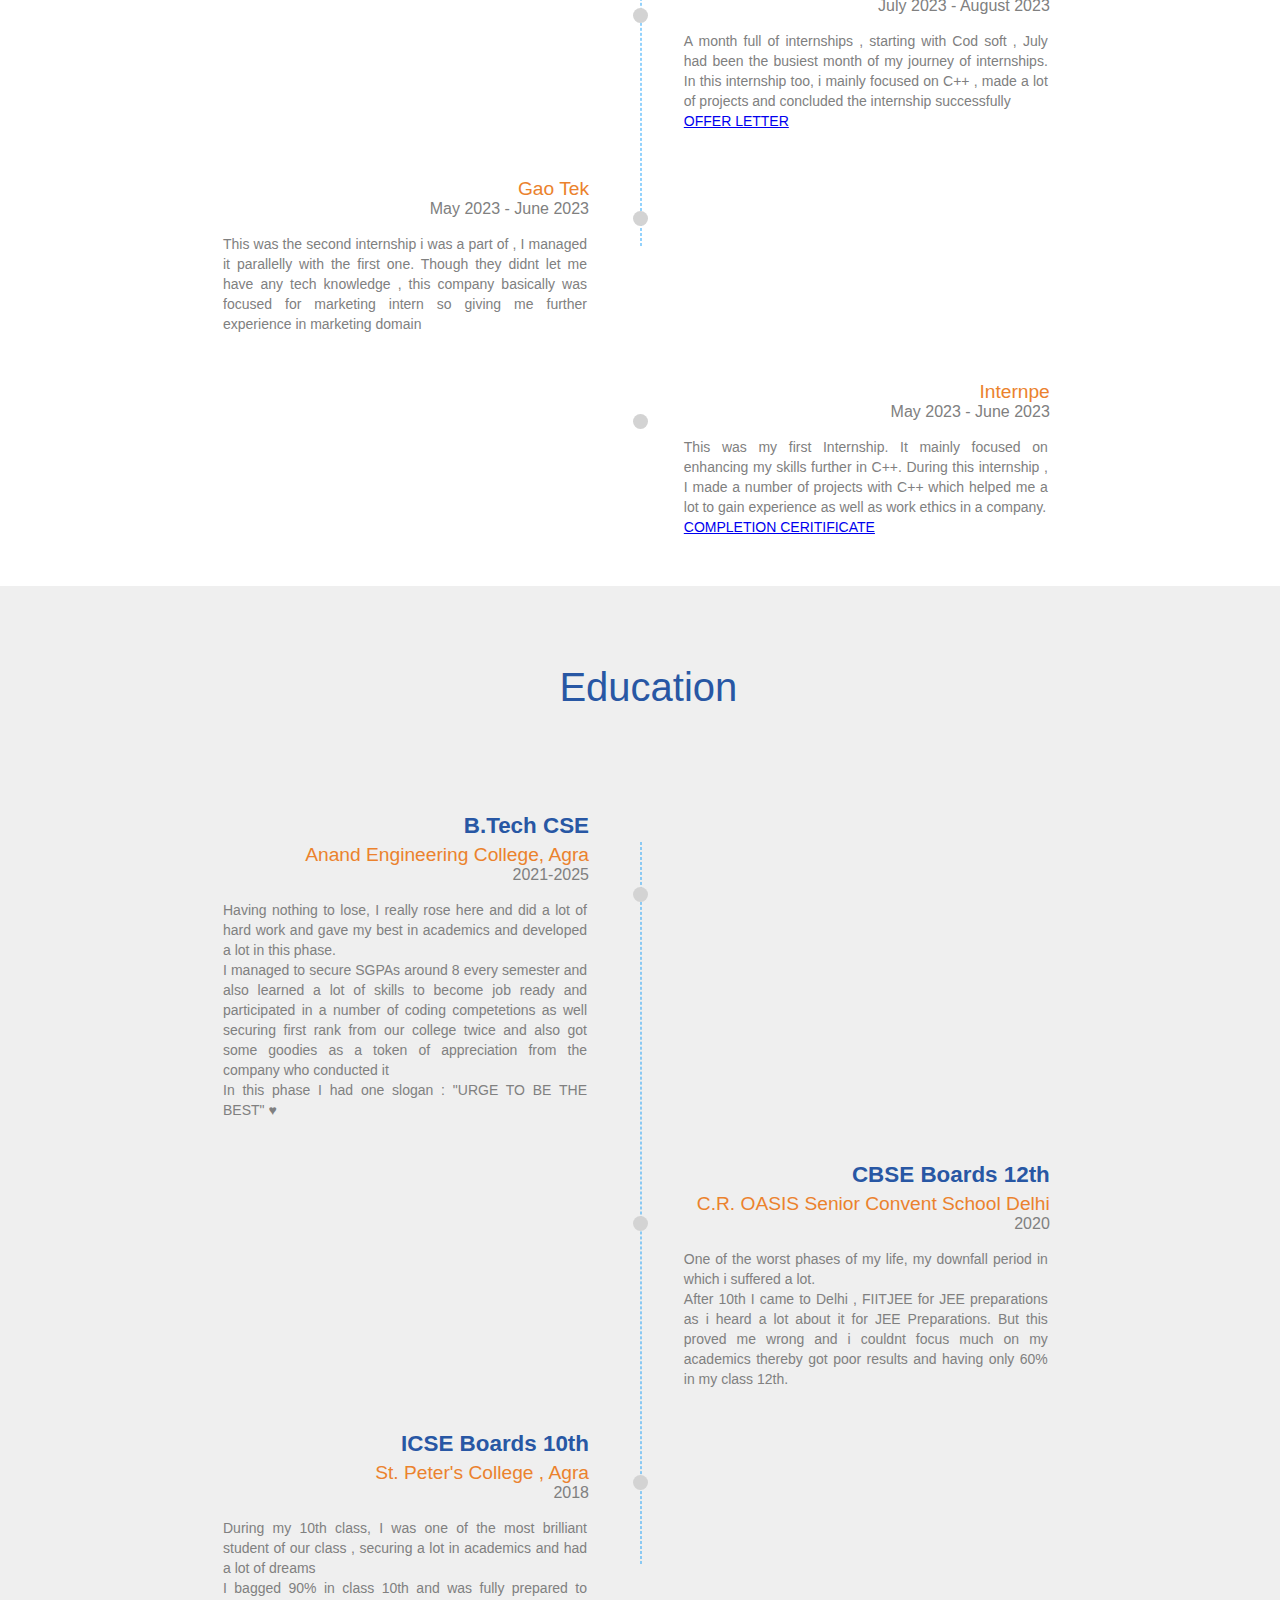
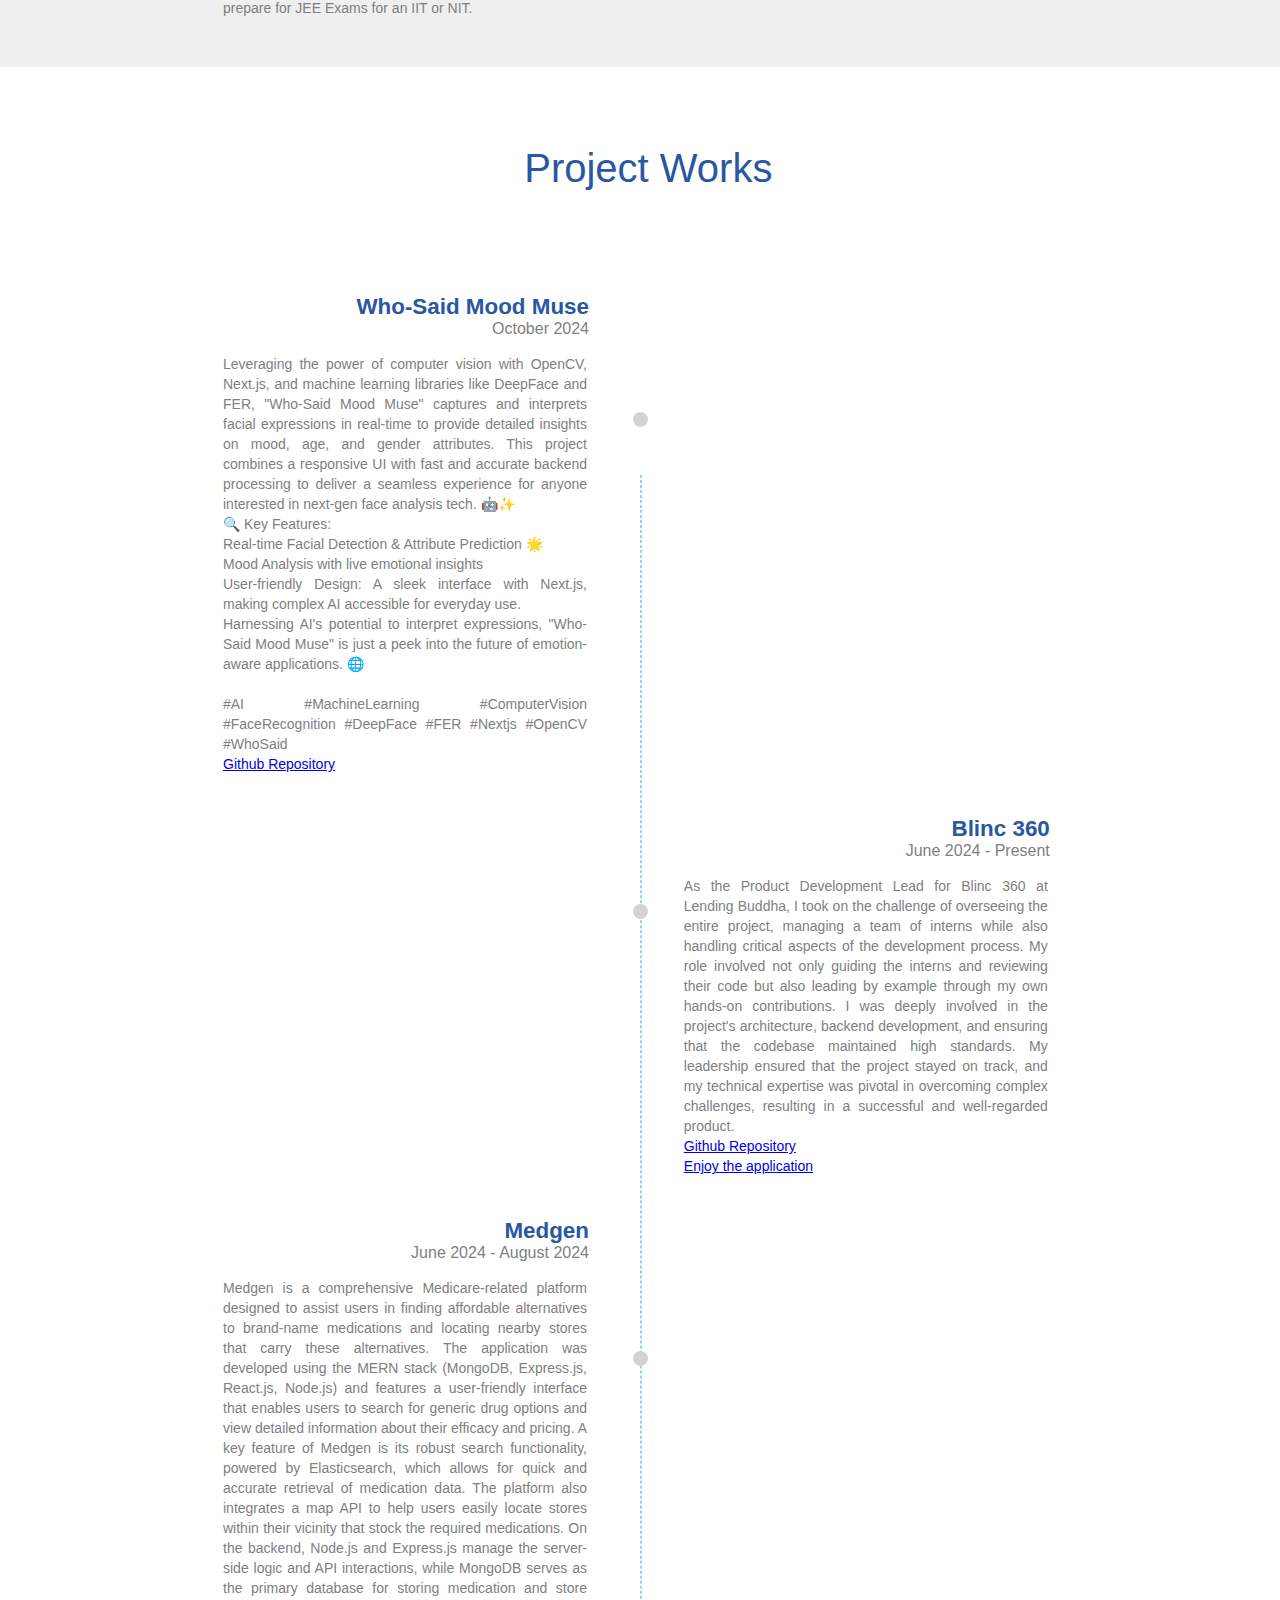
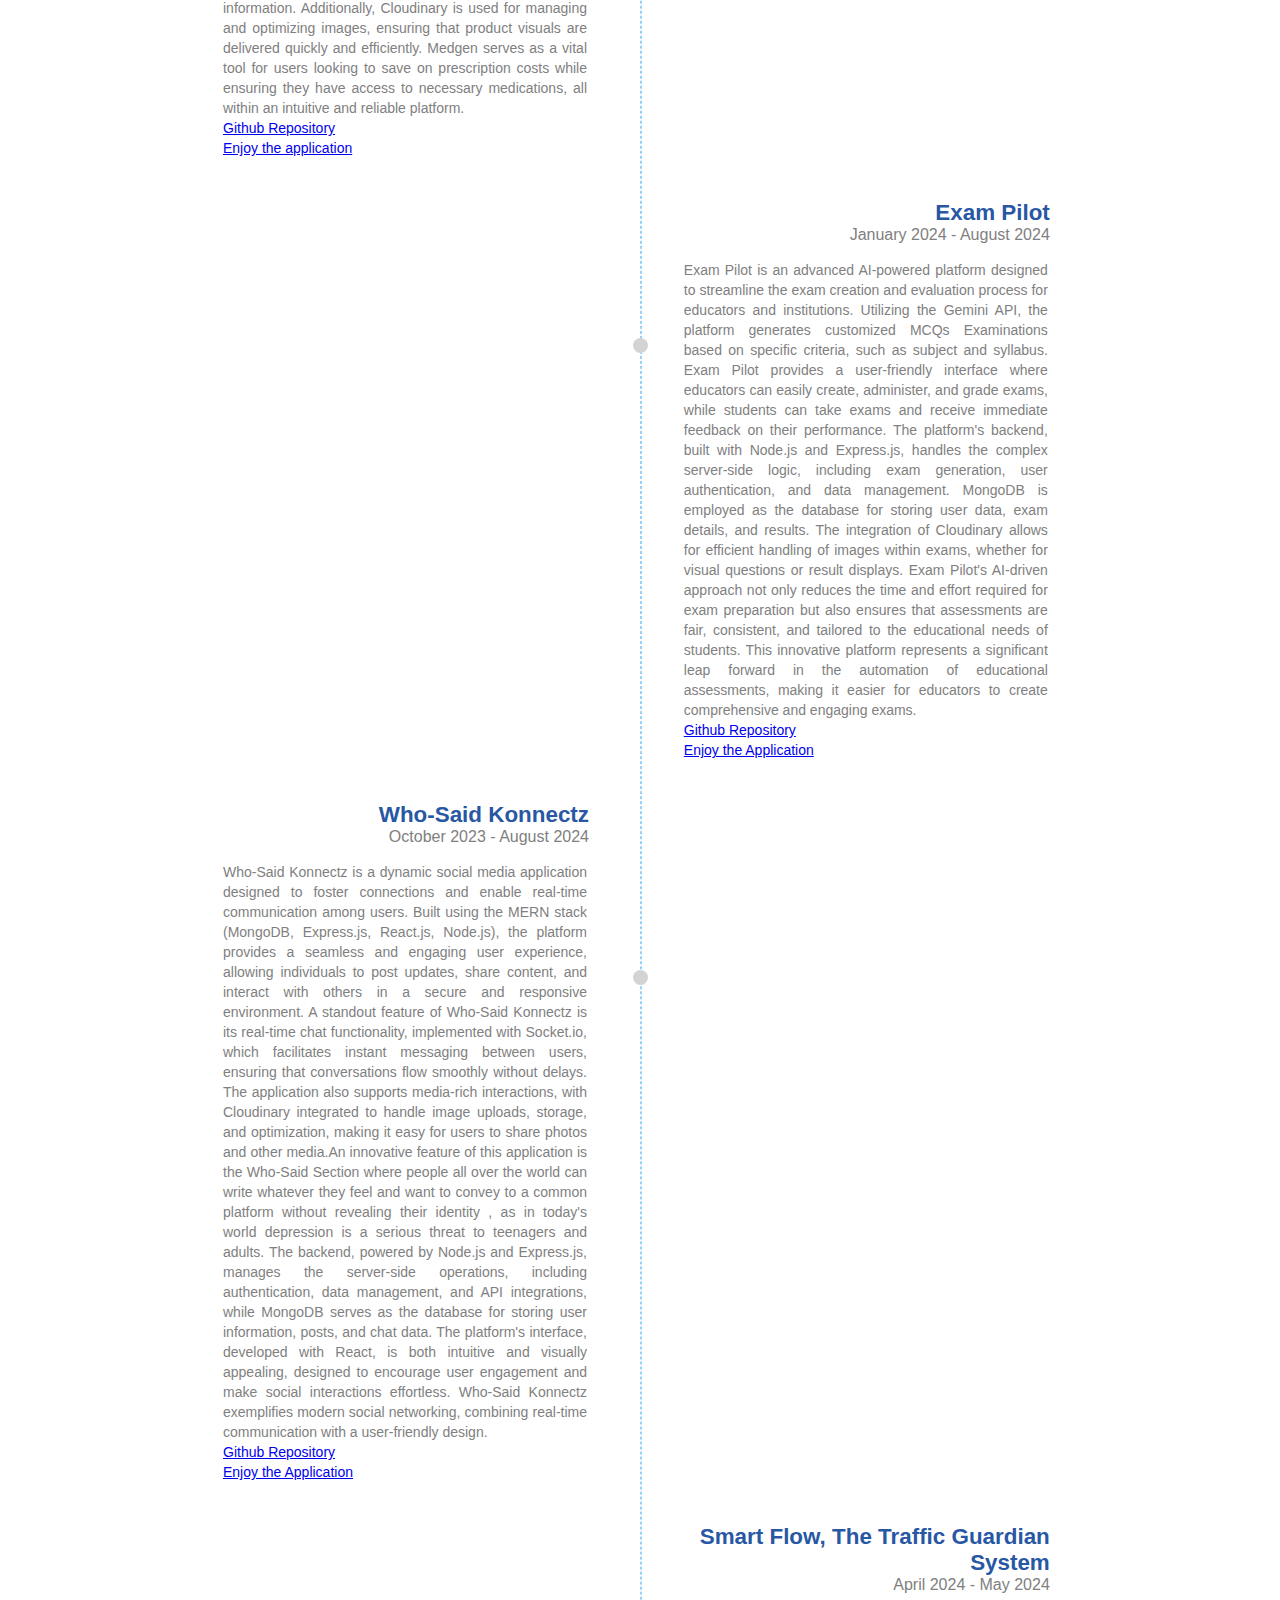
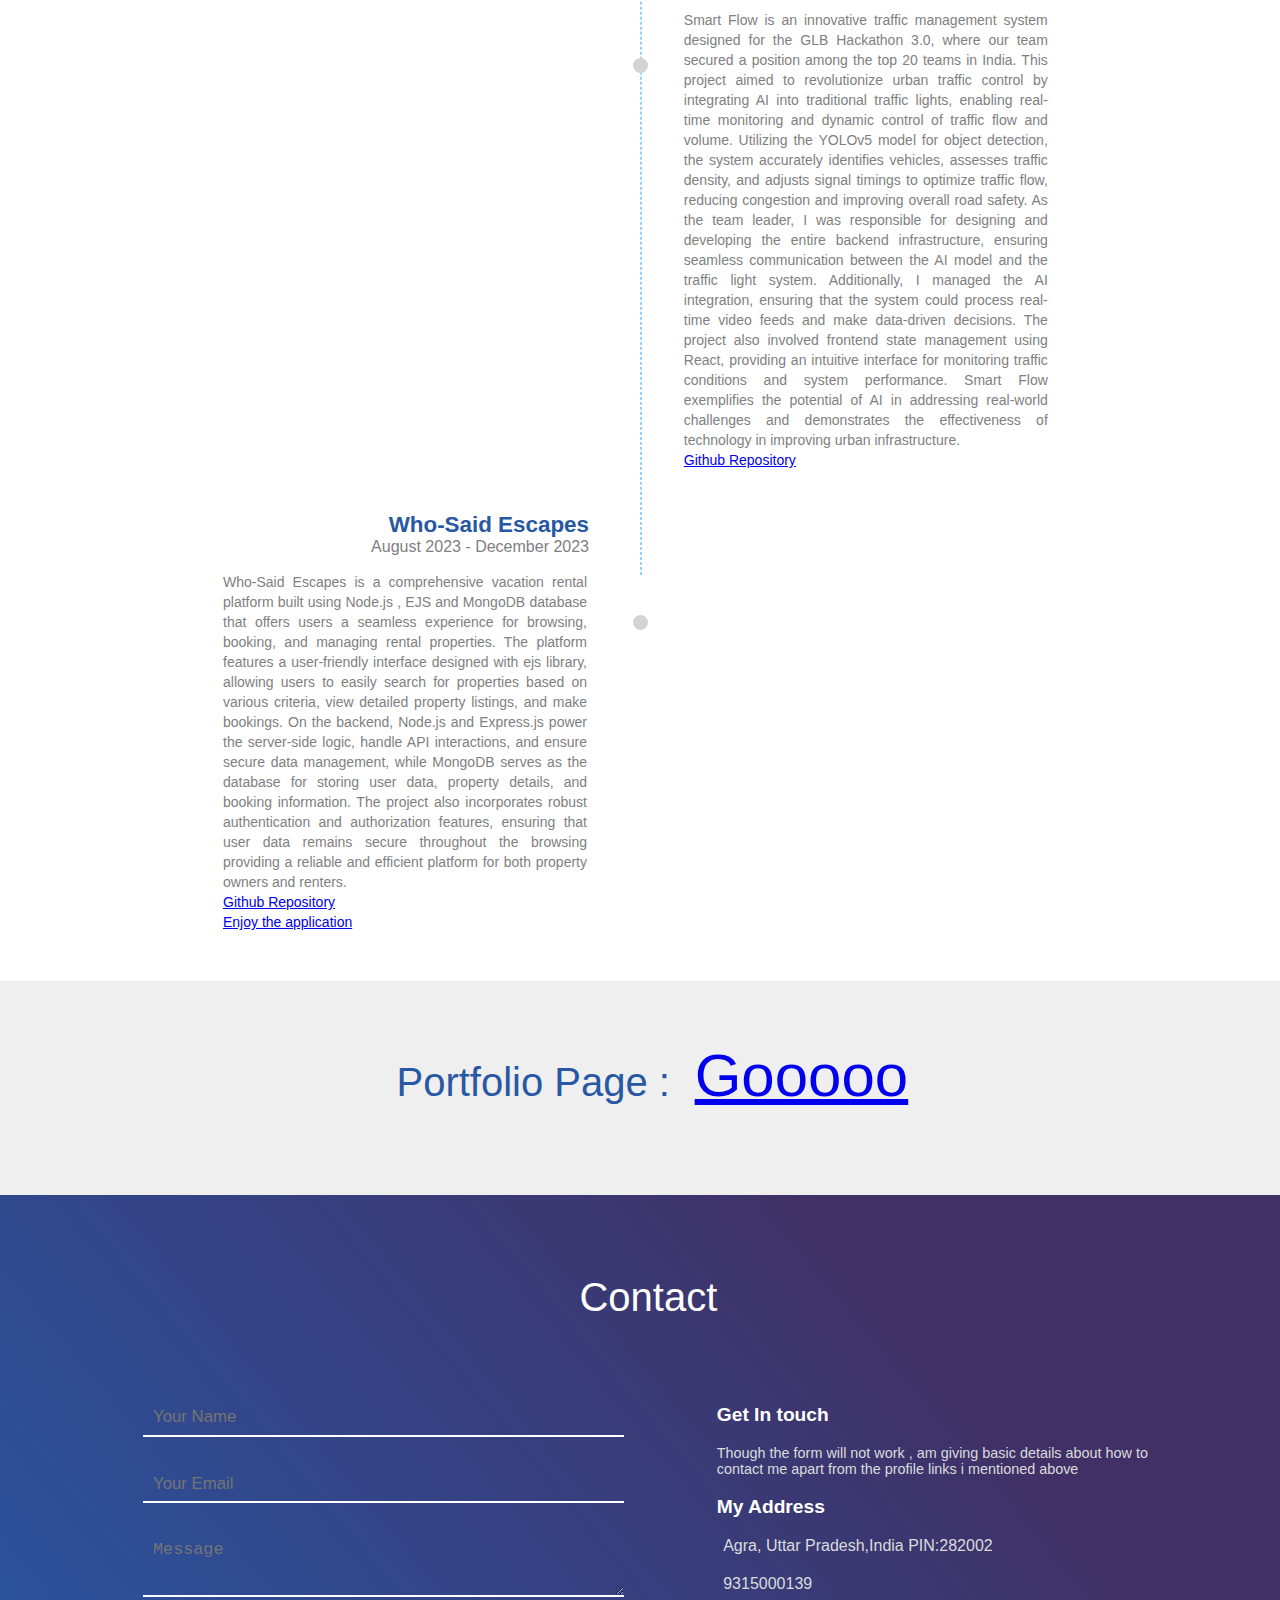
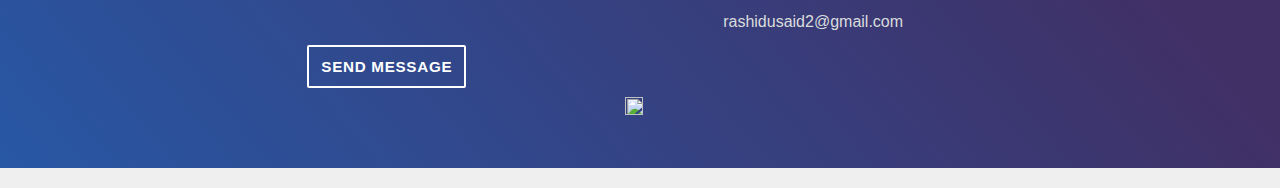
==== commit 94543c95: "Update index.html" ====
--- a/index.html
+++ b/index.html
@@ -707,6 +707,32 @@
 
                  <div class="timeline-box left ">
                     <div class="timeline-container">
+                        <h3 class="experience-designation  m0 m-blue"> Who-Said Mood Muse </h3>
+                        <h5 class="experience-duration m0"> October 2024 </h5>
+
+                        <p class="experience-description text-justify">
+                          Leveraging the power of computer vision with OpenCV, Next.js, and machine learning libraries like DeepFace and FER, "Who-Said Mood Muse" captures and interprets facial expressions in real-time to provide detailed insights on mood, age, and gender attributes. This project combines a responsive UI with fast and accurate backend processing to deliver a seamless experience for anyone interested in next-gen face analysis tech. 🤖✨
+<br>
+🔍 Key Features:
+<br>
+Real-time Facial Detection & Attribute Prediction 🌟<br>
+Mood Analysis with live emotional insights<br>
+User-friendly Design: A sleek interface with Next.js, making complex AI accessible for everyday use.<br>
+Harnessing AI's potential to interpret expressions, "Who-Said Mood Muse" is just a peek into the future of emotion-aware applications. 🌐<br>
+<br>
+#AI #MachineLearning #ComputerVision #FaceRecognition #DeepFace #FER #Nextjs #OpenCV #WhoSaid
+                            <br>
+
+                            <a href="https://github.com/UsaidRashid/Who-Said-Mood_Muse">Github Repository</a>
+                        </p>
+                    </div>
+                </div>
+
+                
+                
+
+                 <div class="timeline-box left ">
+                    <div class="timeline-container">
                         <h3 class="experience-designation  m0 m-blue"> Blinc 360 </h3>
                         <h5 class="experience-duration m0"> June 2024 - Present </h5>
 
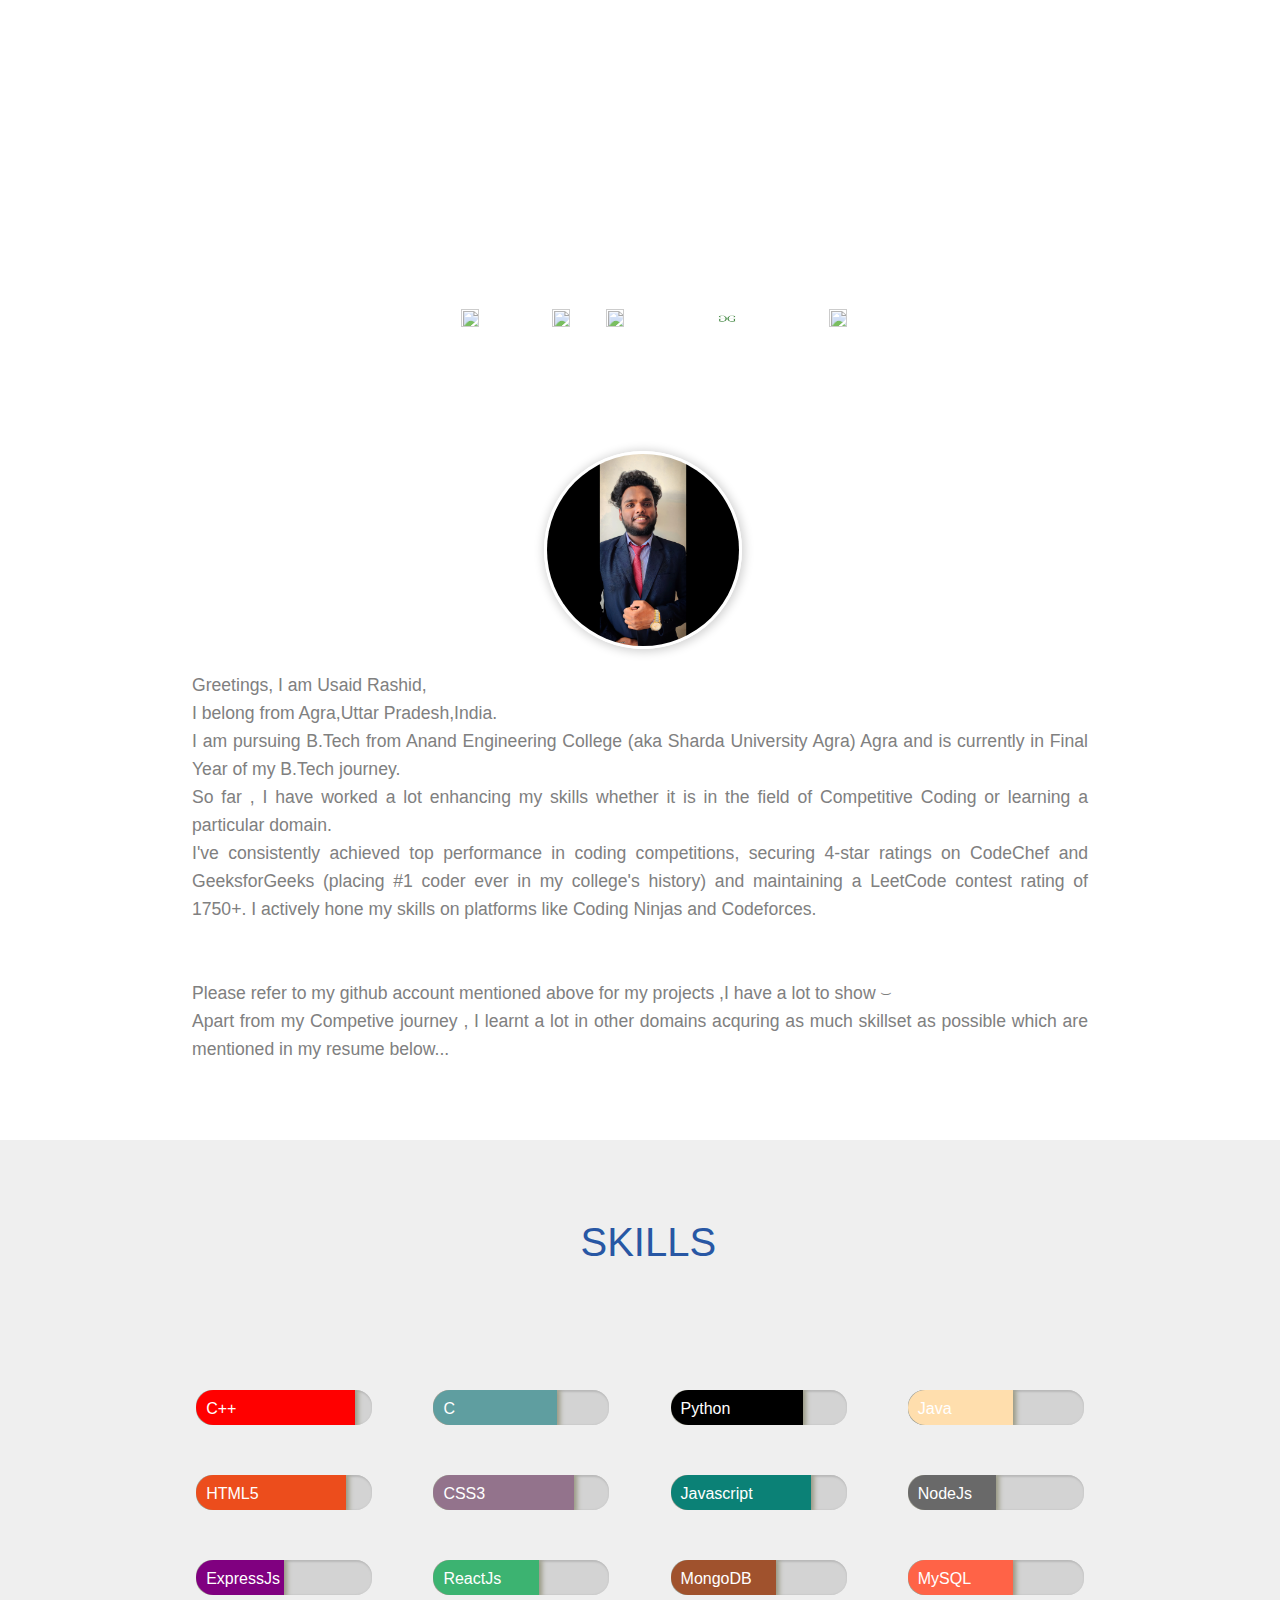
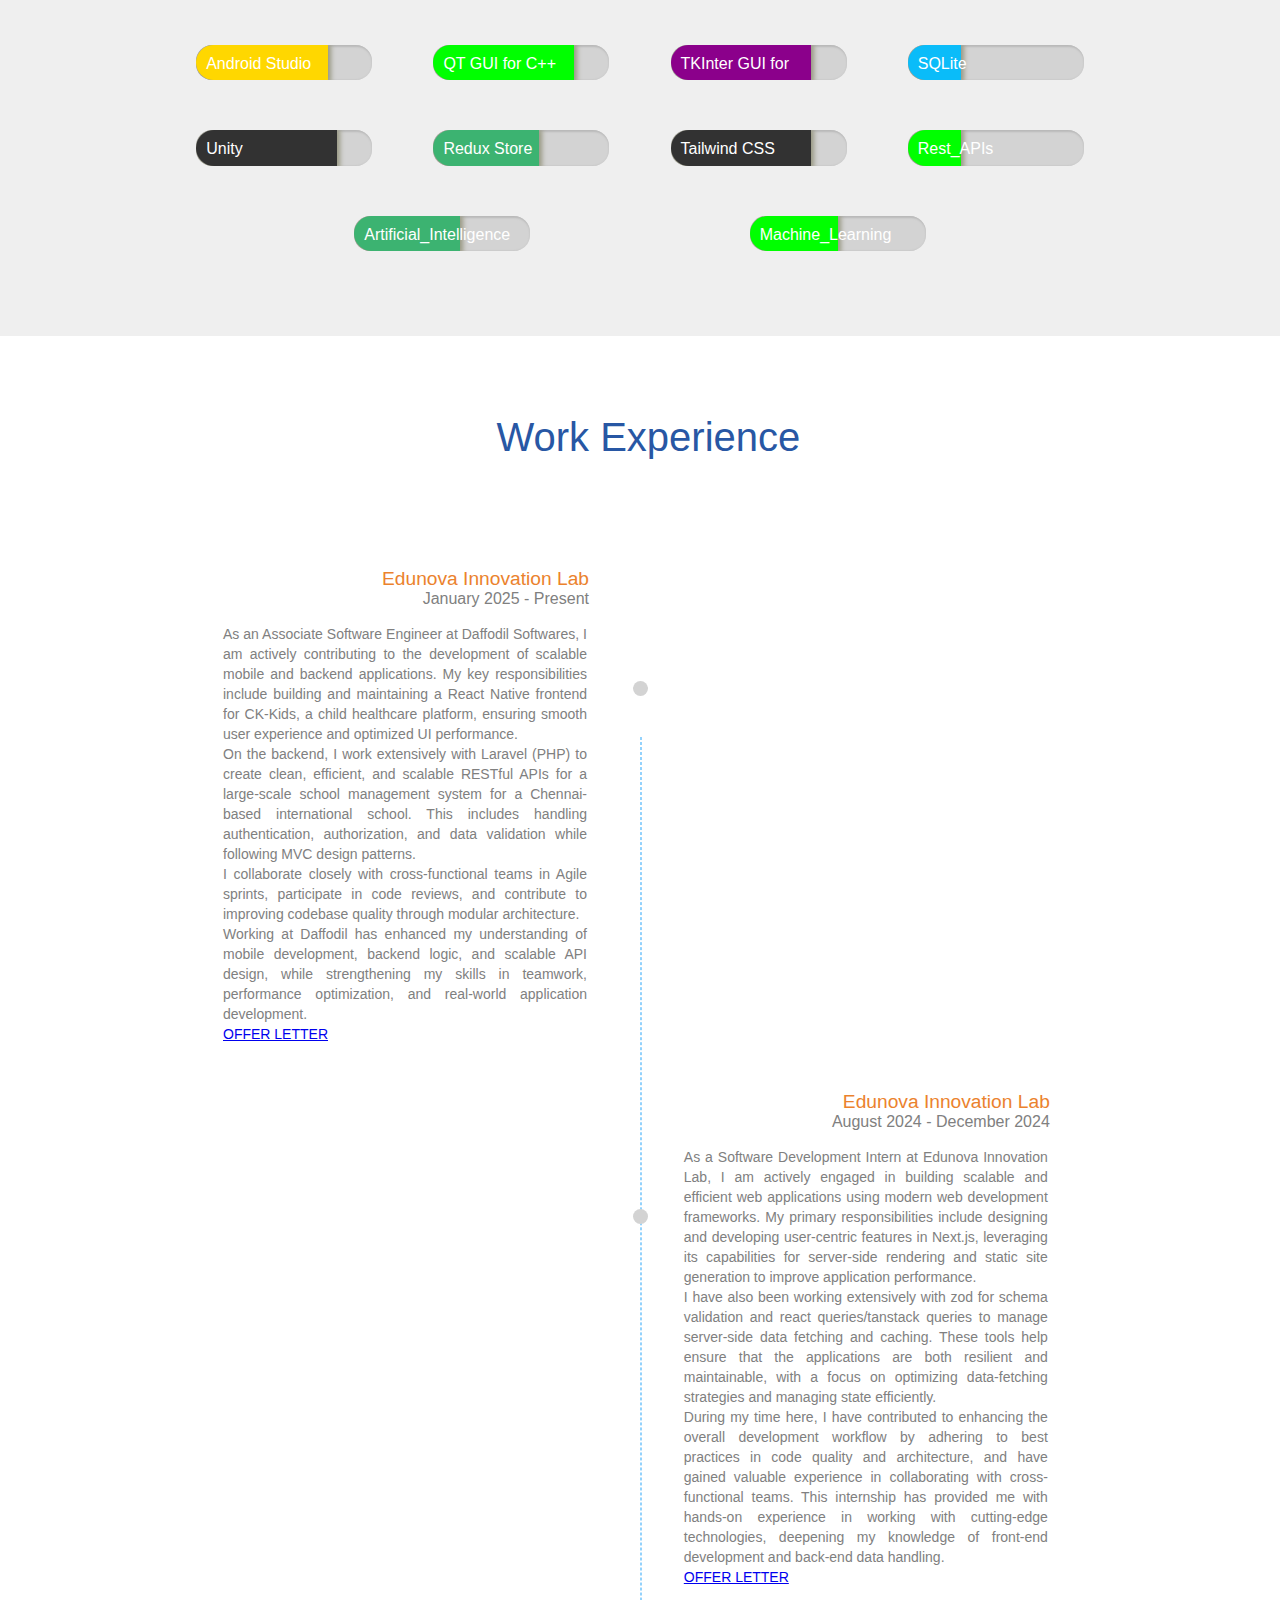
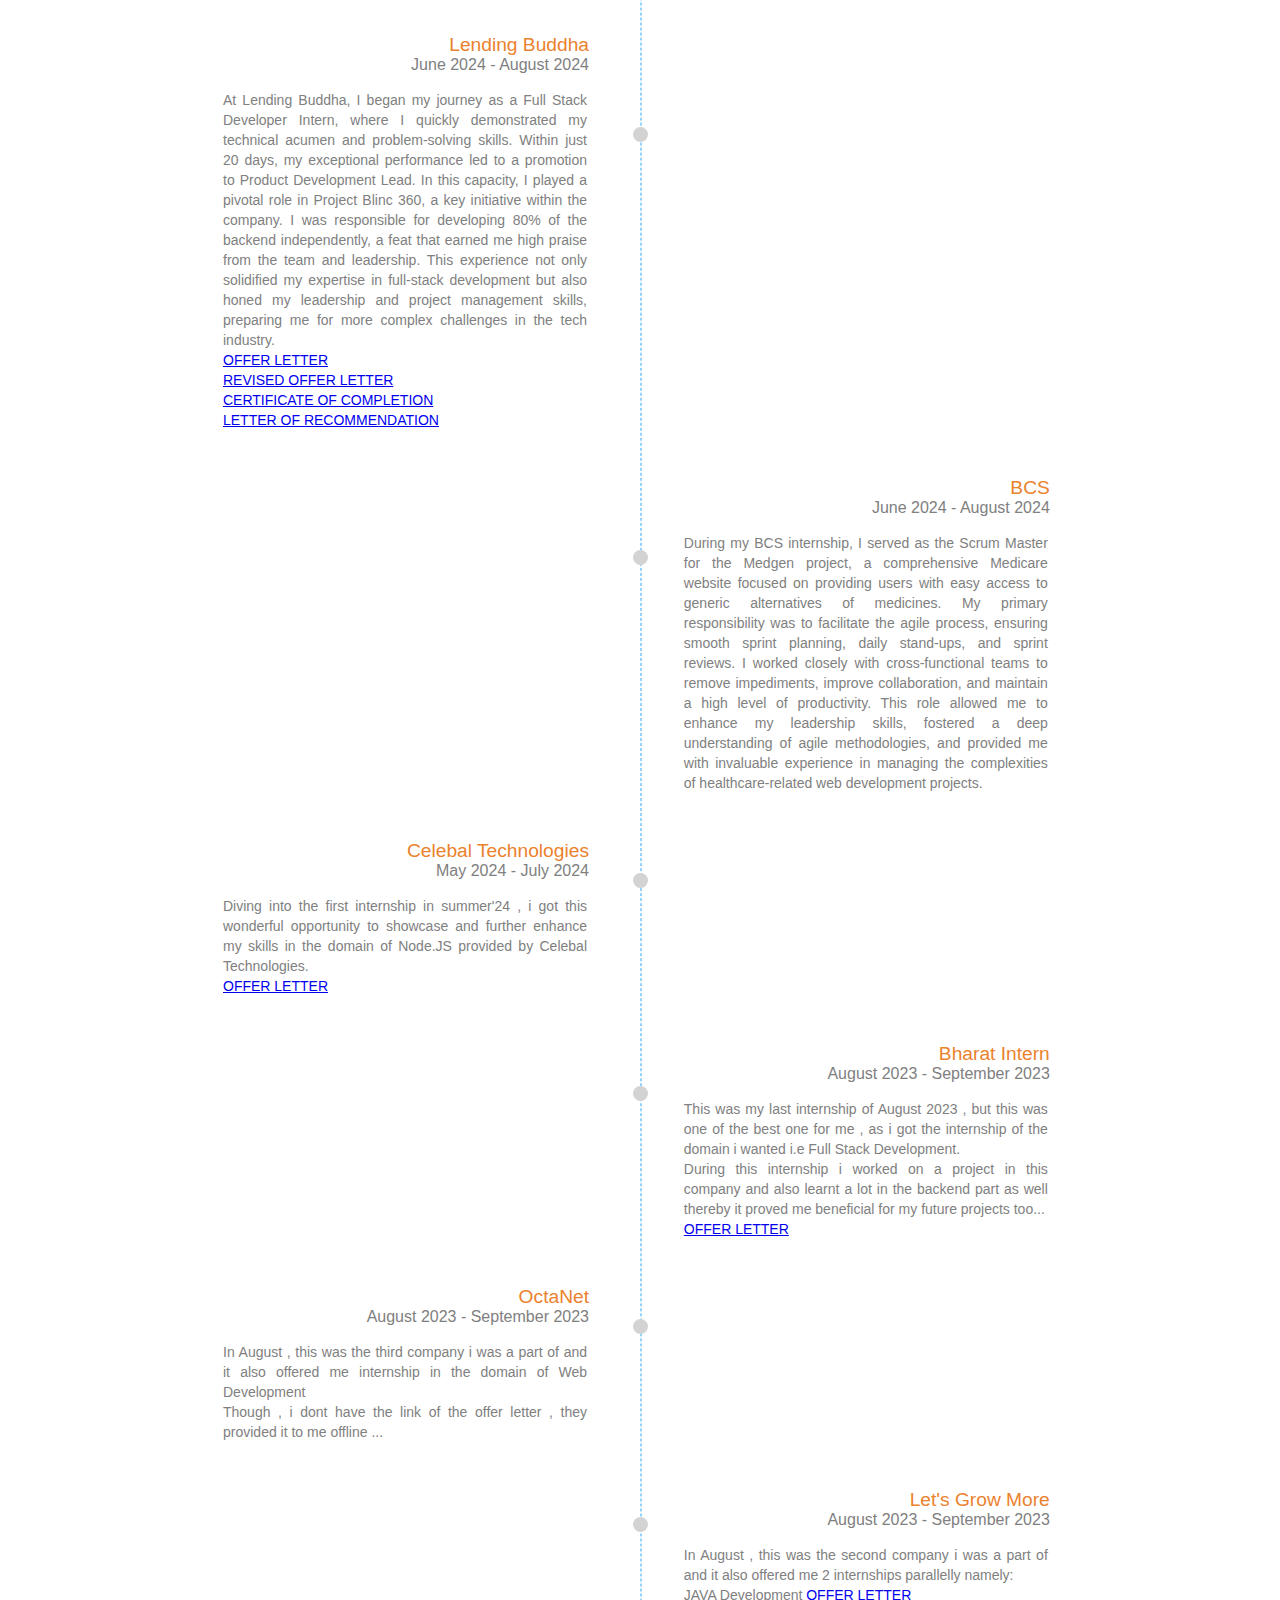
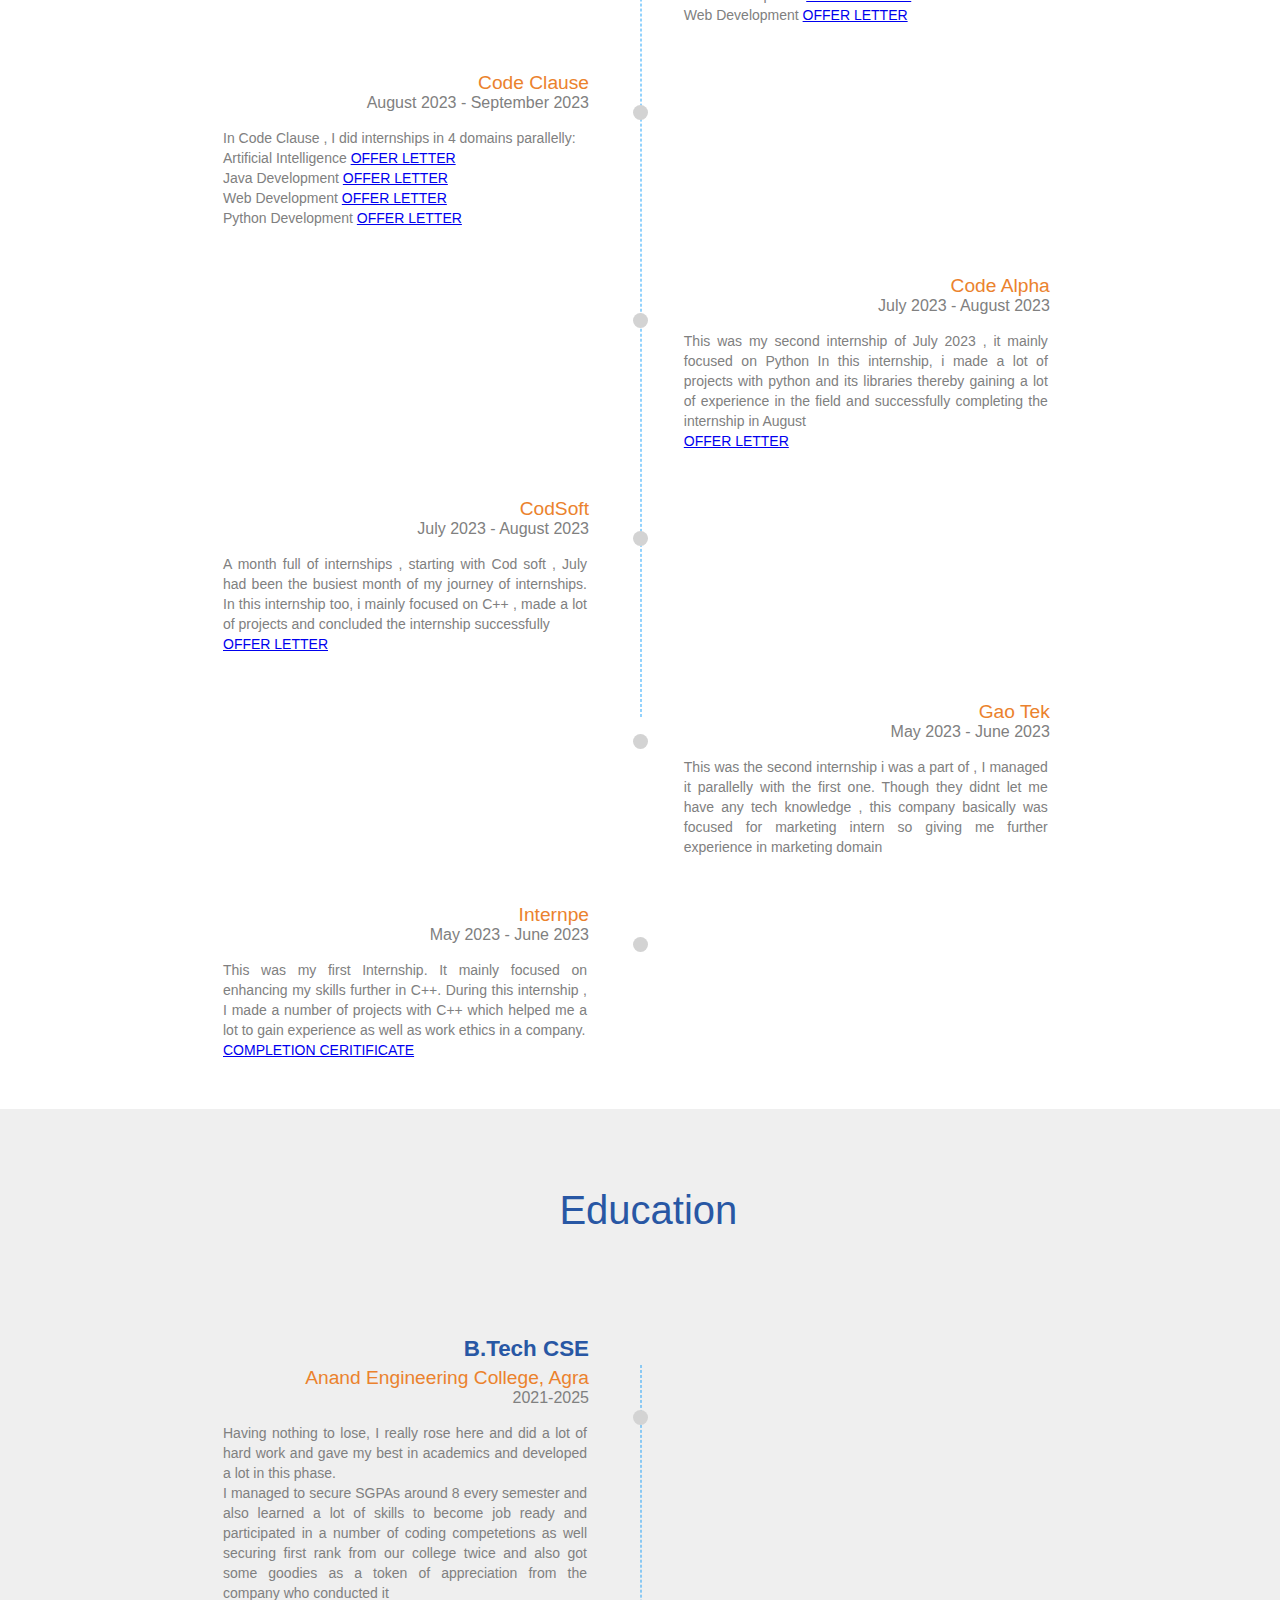
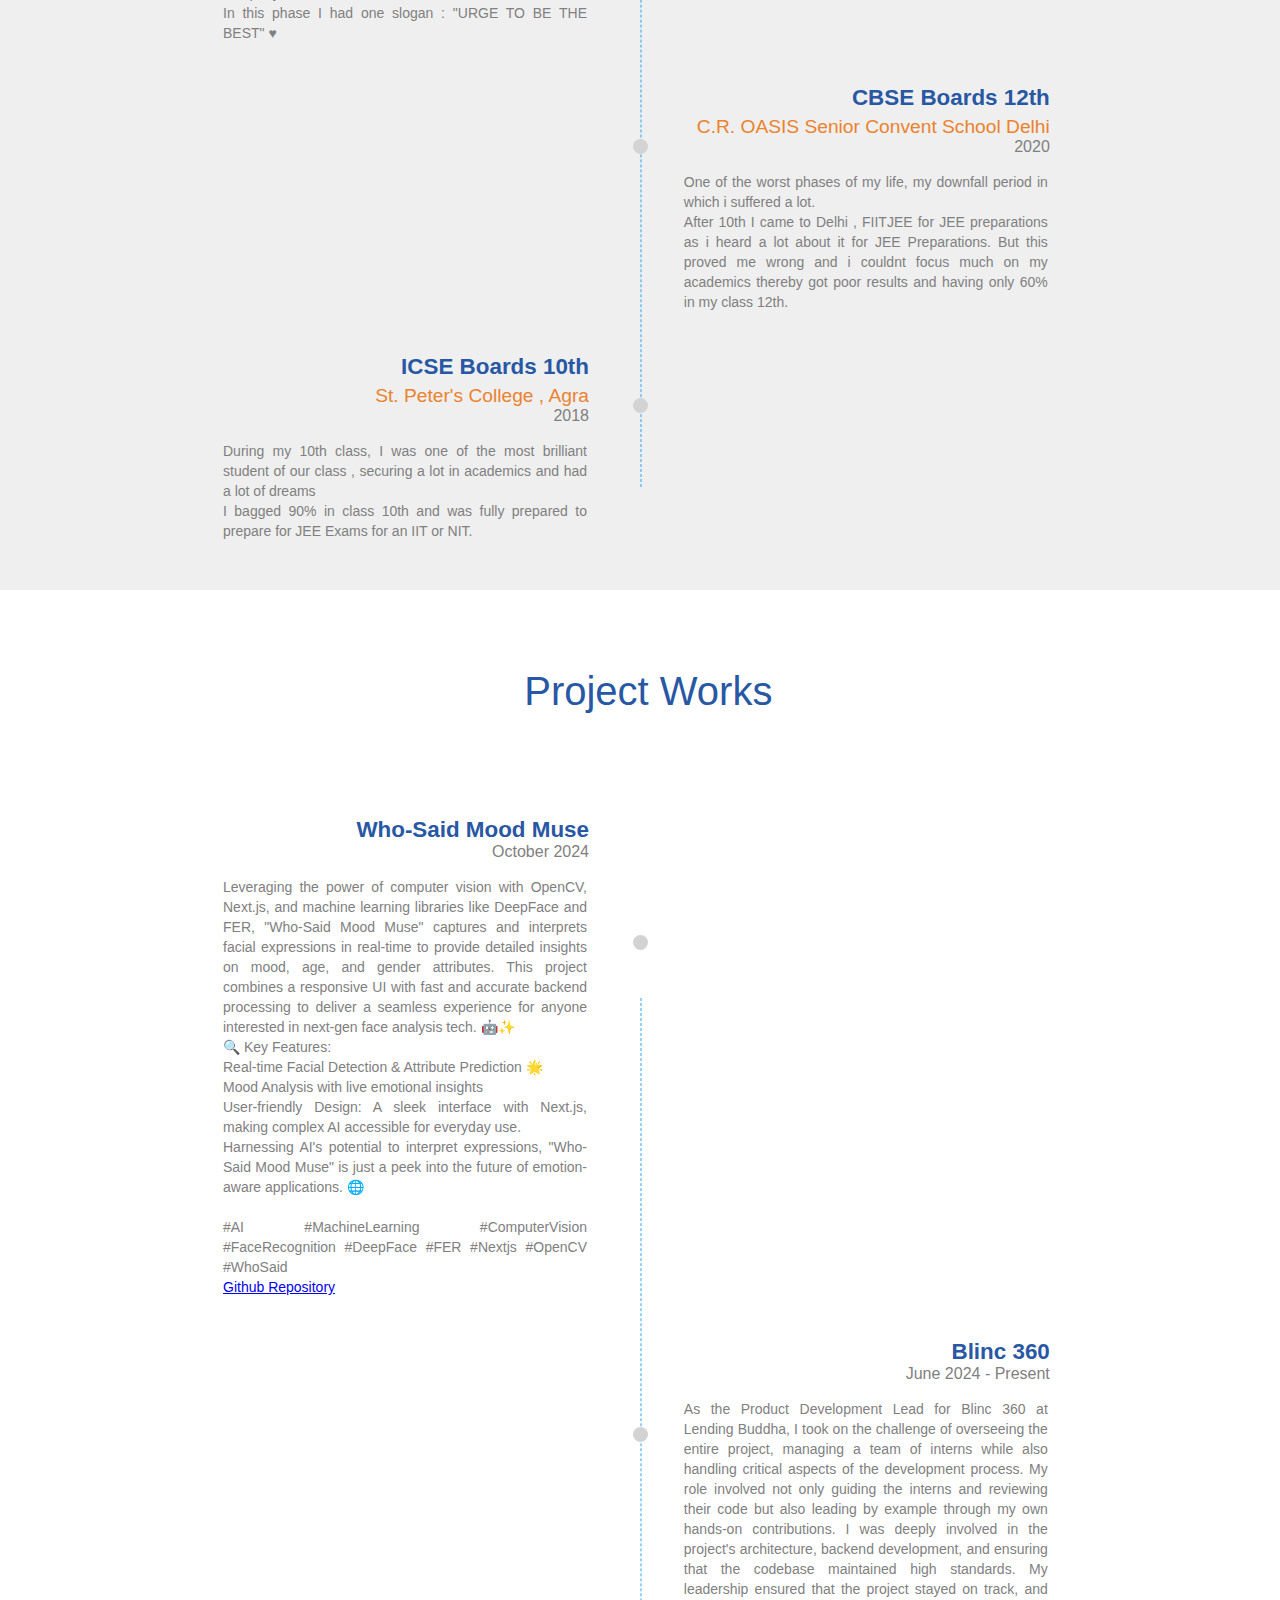
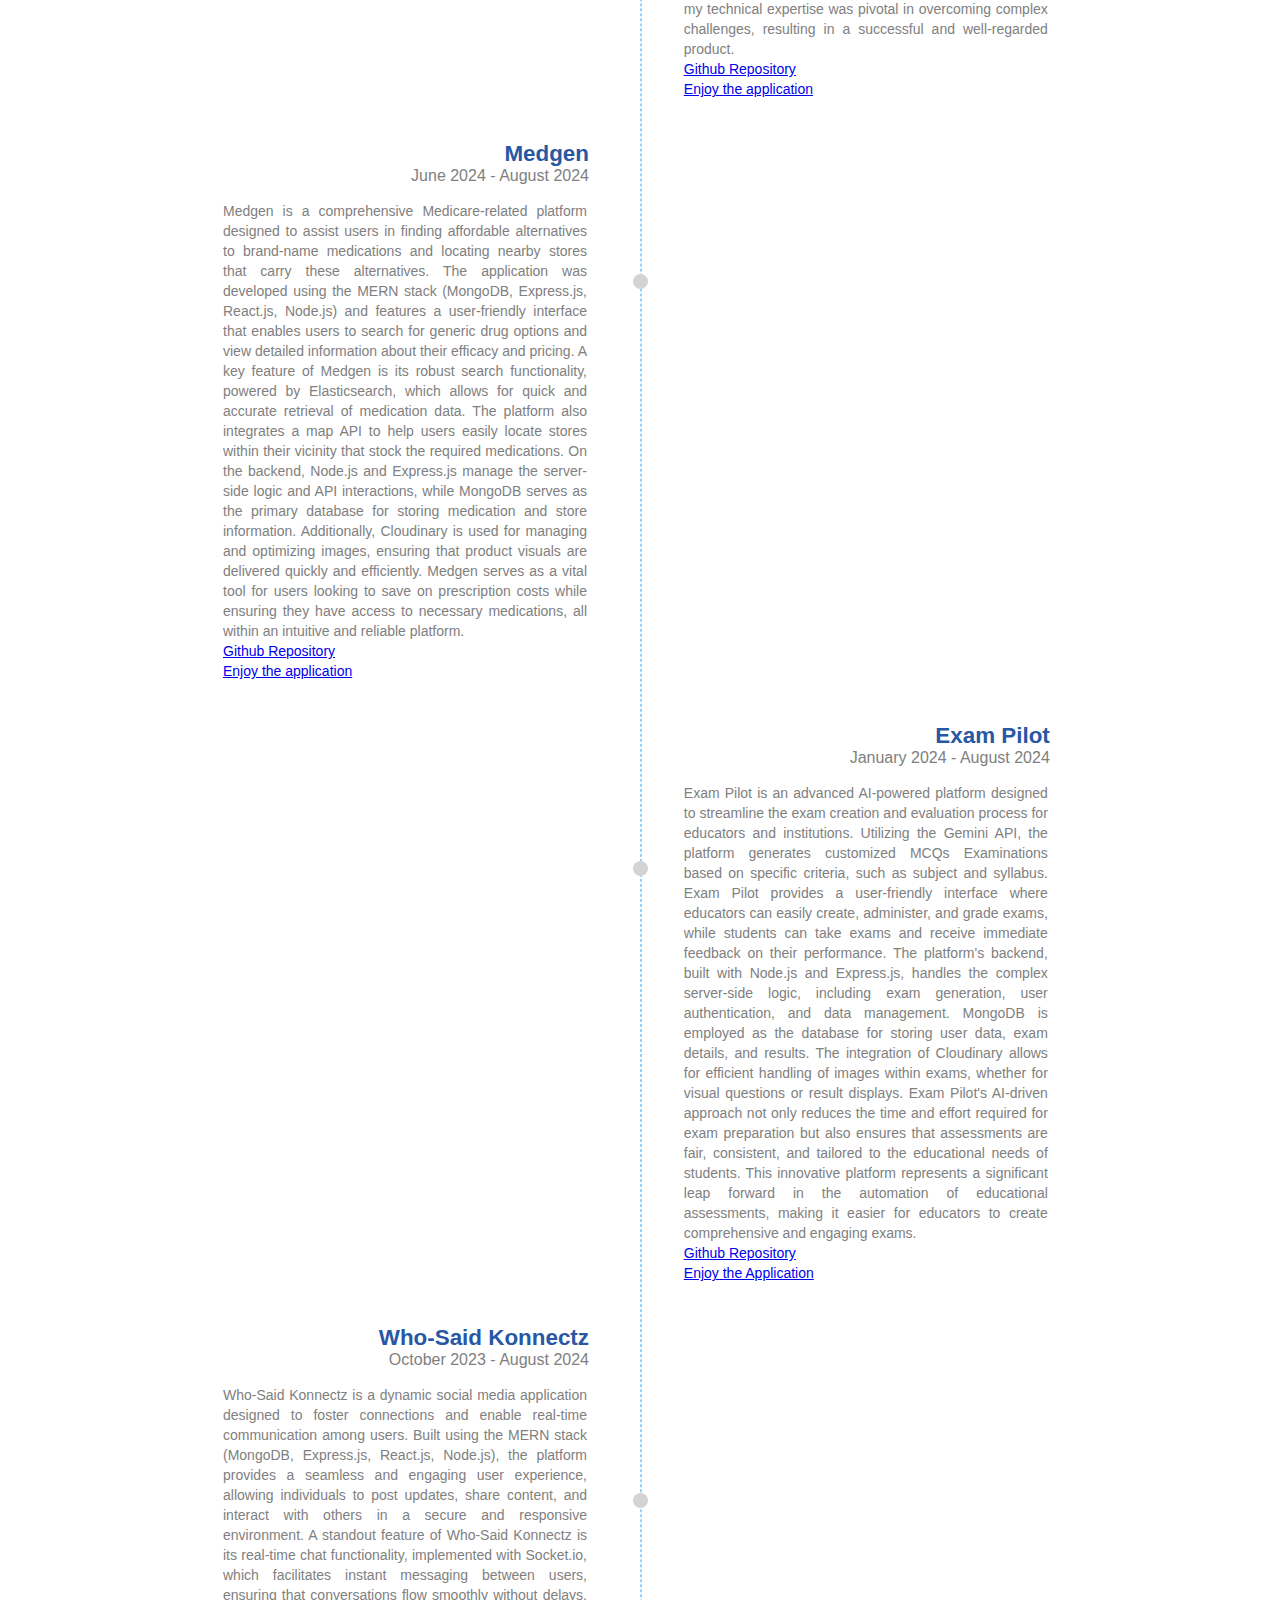
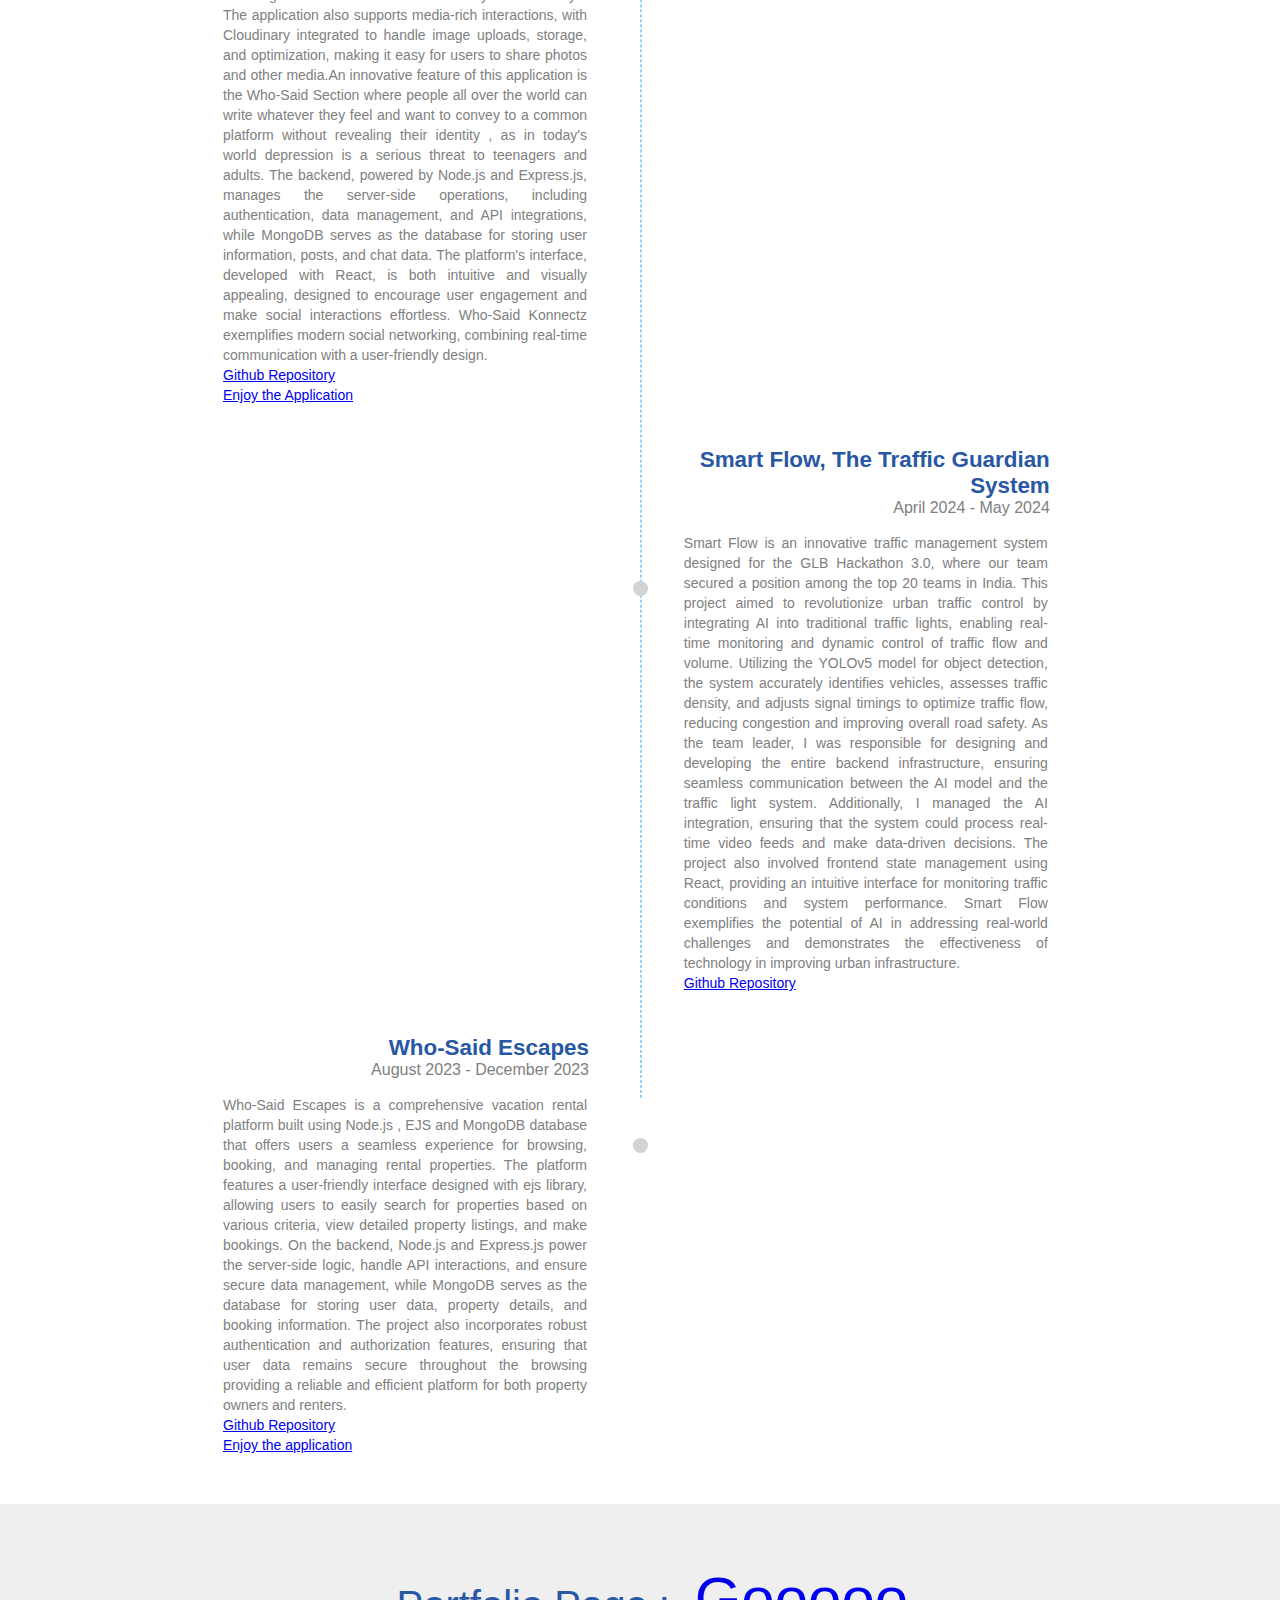
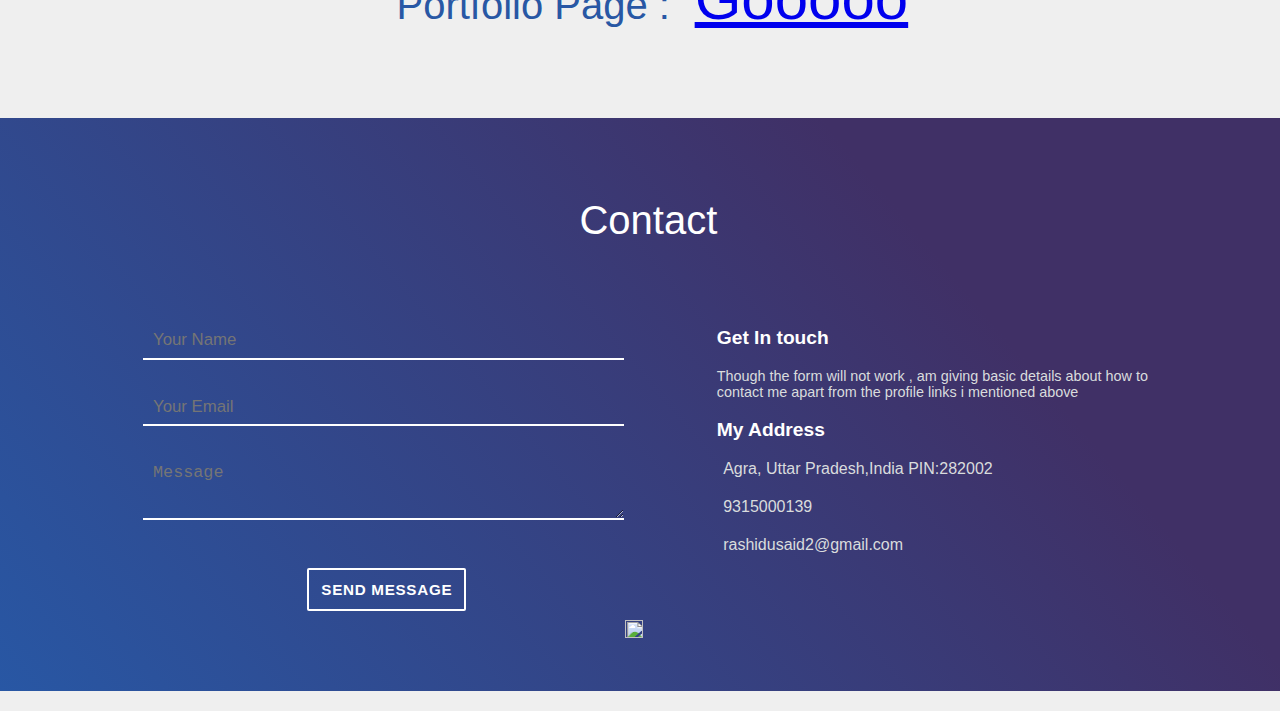
==== commit aef21356: "Update index.html" ====
--- a/index.html
+++ b/index.html
@@ -364,10 +364,34 @@
             <div class="timeline">
 
 
+                 <div class="timeline-box ">
+                    <div class="timeline-container">
+                        <h4 class="experience-company-name"> Edunova Innovation Lab</h4>
+                        <h5 class="experience-duration m0"> January 2025 - Present </h5>
+
+                        <p class="experience-description text-justify">
+                           As an Associate Software Engineer at Daffodil Softwares, I am actively contributing to the development of scalable mobile and backend applications. My key responsibilities include building and maintaining a React Native frontend for CK-Kids, a child healthcare platform, ensuring smooth user experience and optimized UI performance.
+                            <br>
+
+On the backend, I work extensively with Laravel (PHP) to create clean, efficient, and scalable RESTful APIs for a large-scale school management system for a Chennai-based international school. This includes handling authentication, authorization, and data validation while following MVC design patterns.
+
+                            <br>
+I collaborate closely with cross-functional teams in Agile sprints, participate in code reviews, and contribute to improving codebase quality through modular architecture.
+                            <br>
+                            Working at Daffodil has enhanced my understanding of mobile development, backend logic, and scalable API design, while strengthening my skills in teamwork, performance optimization, and real-world application development.
+                            <br>
+                            <a
+                                href="https://drive.google.com/file/d/1qOZYx8DkB3pueKaNQoQU-YnW8I9US7jD/view?usp=sharing">OFFER
+                                LETTER</a>
+                        </p>
+                    </div>
+                </div>
+
+
                 <div class="timeline-box ">
                     <div class="timeline-container">
                         <h4 class="experience-company-name"> Edunova Innovation Lab</h4>
-                        <h5 class="experience-duration m0"> August 2024 - Present </h5>
+                        <h5 class="experience-duration m0"> August 2024 - December 2024 </h5>
 
                         <p class="experience-description text-justify">
                            As a Software Development Intern at Edunova Innovation Lab, I am actively engaged in building scalable and efficient web applications using modern web development frameworks. My primary responsibilities include designing and developing user-centric features in Next.js, leveraging its capabilities for server-side rendering and static site generation to improve application performance.
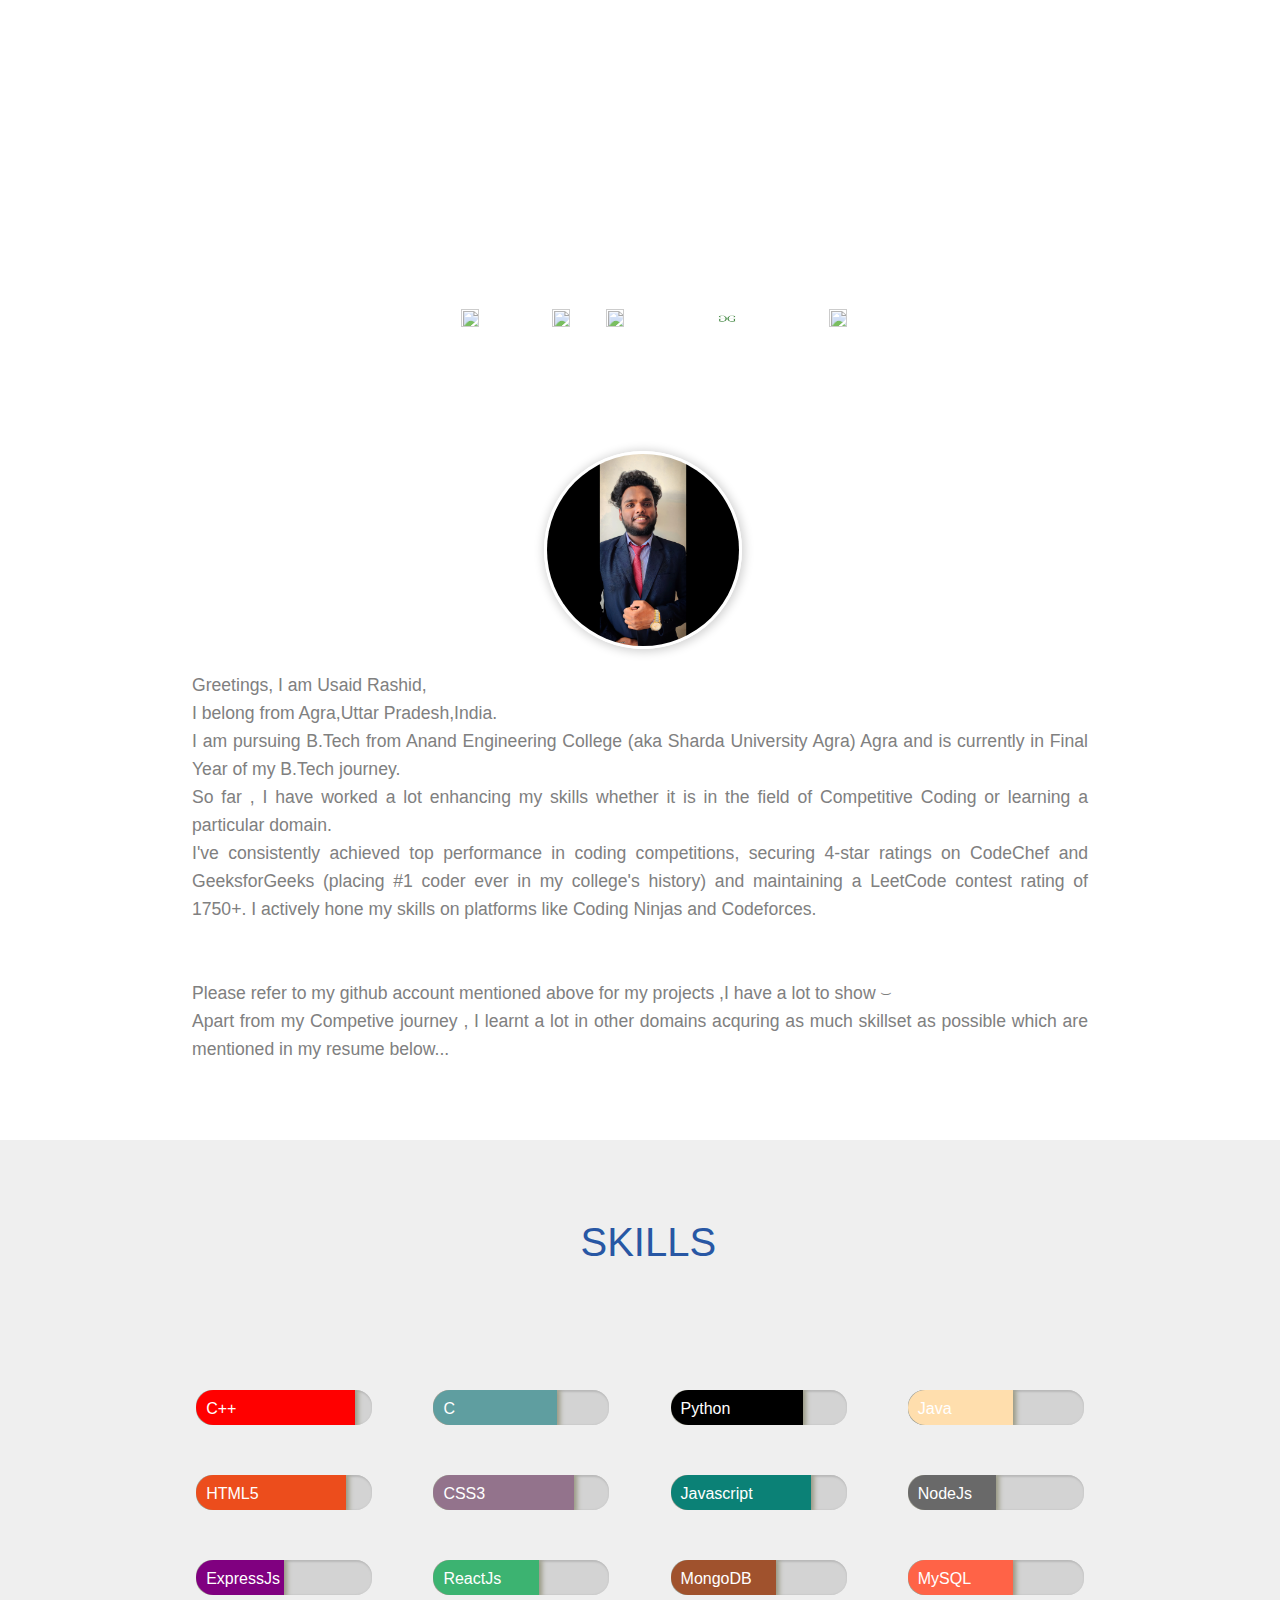
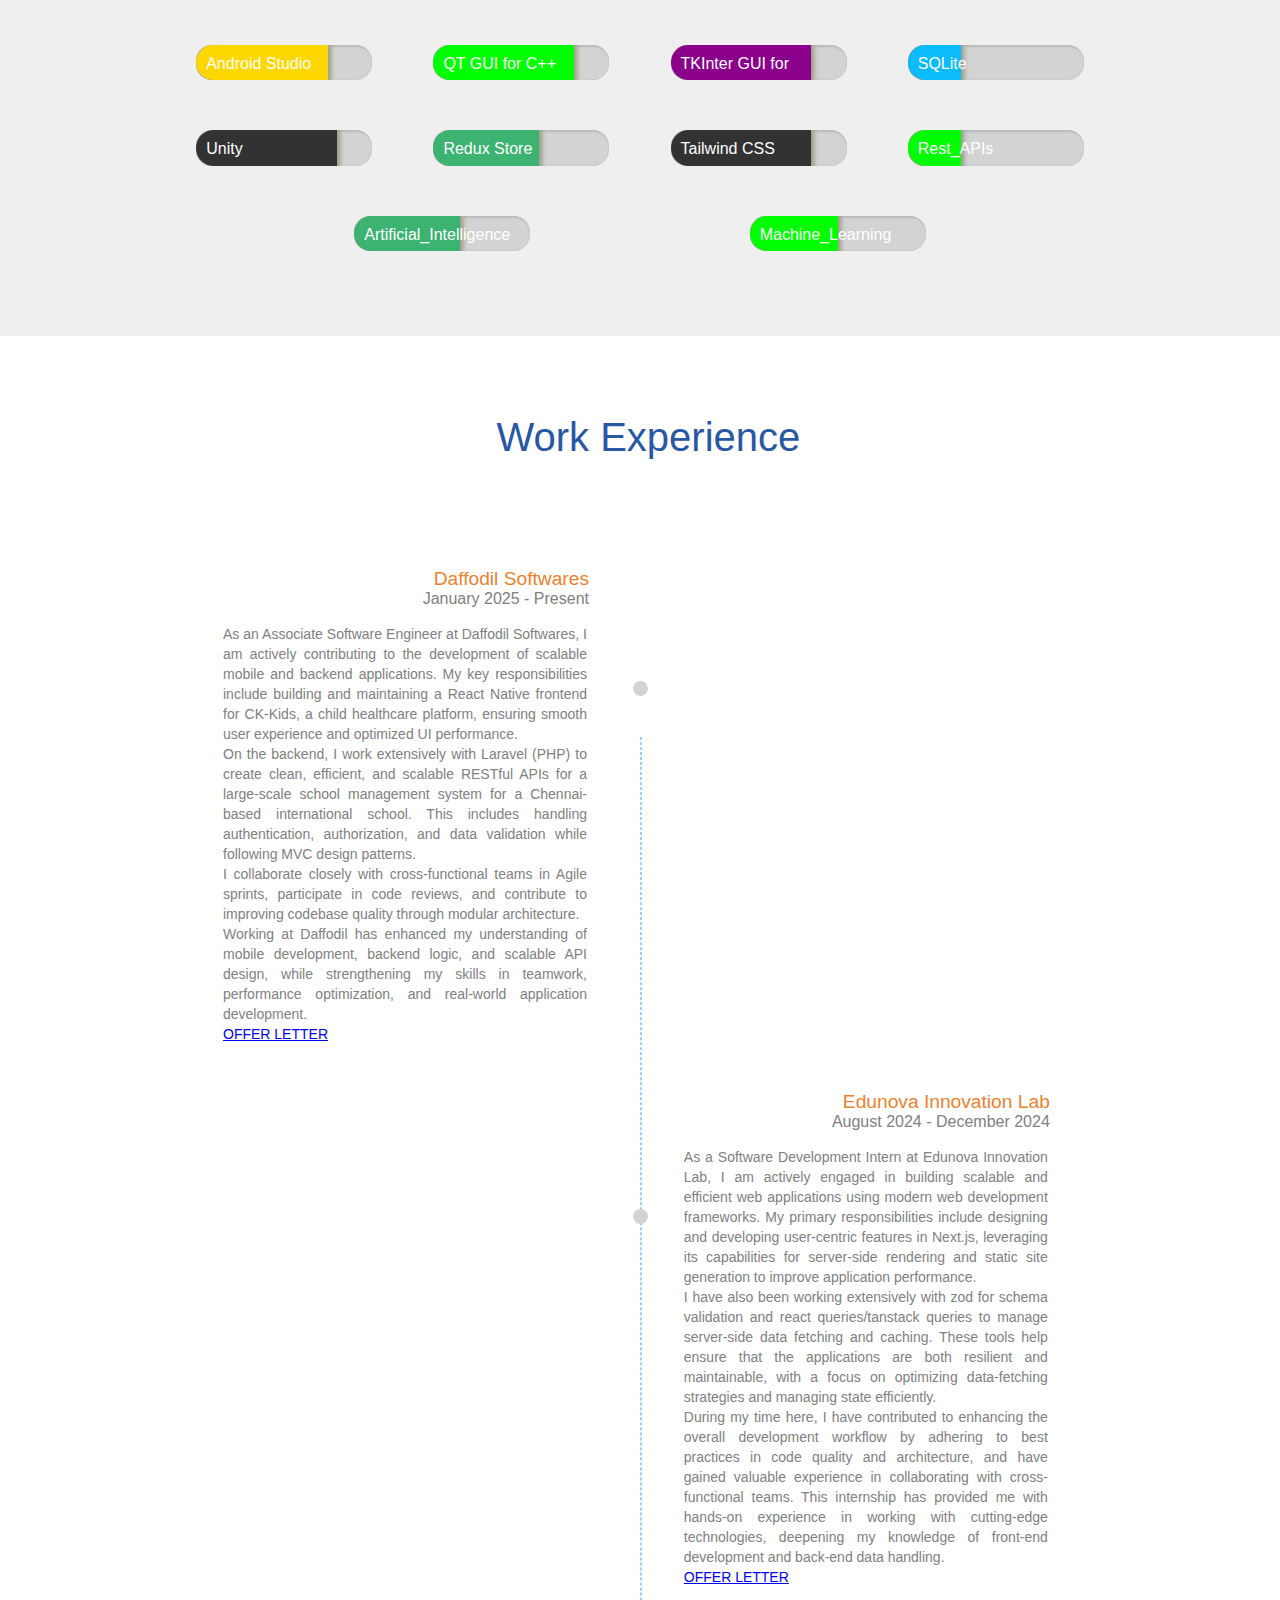
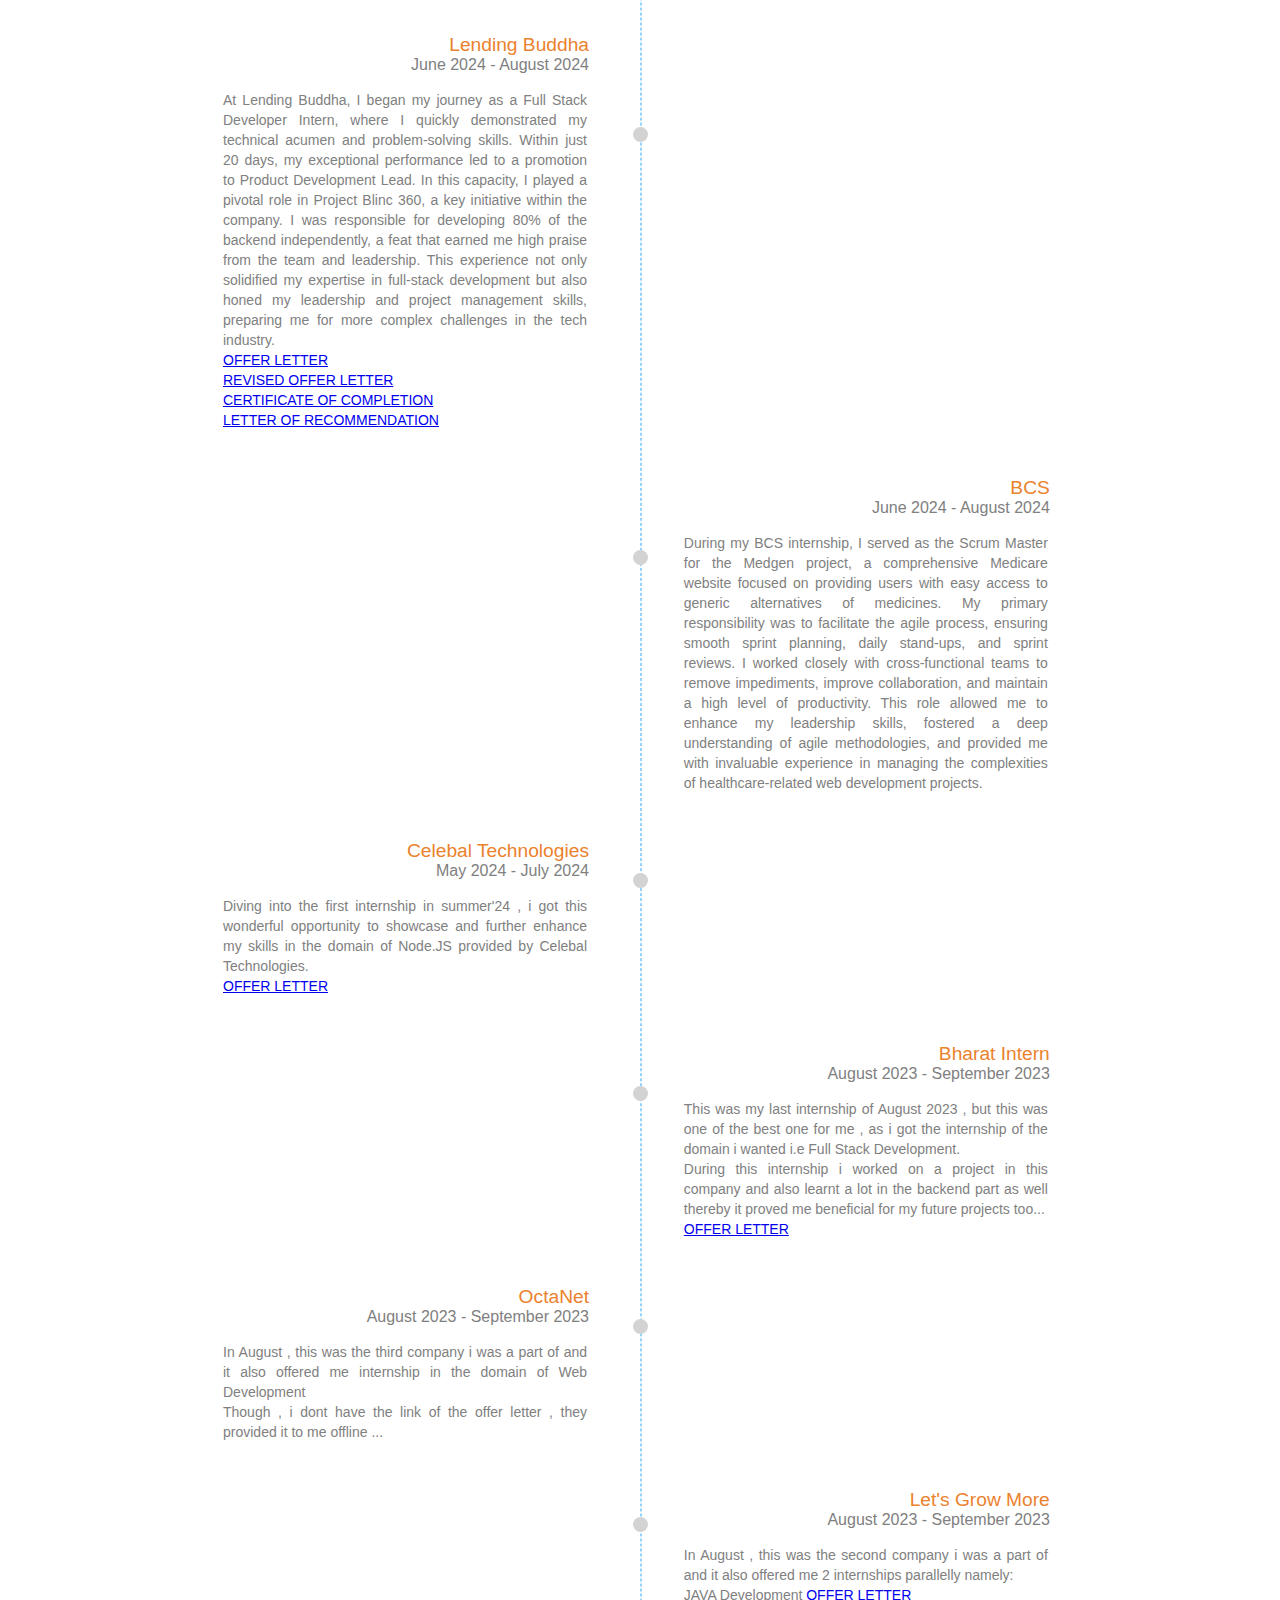
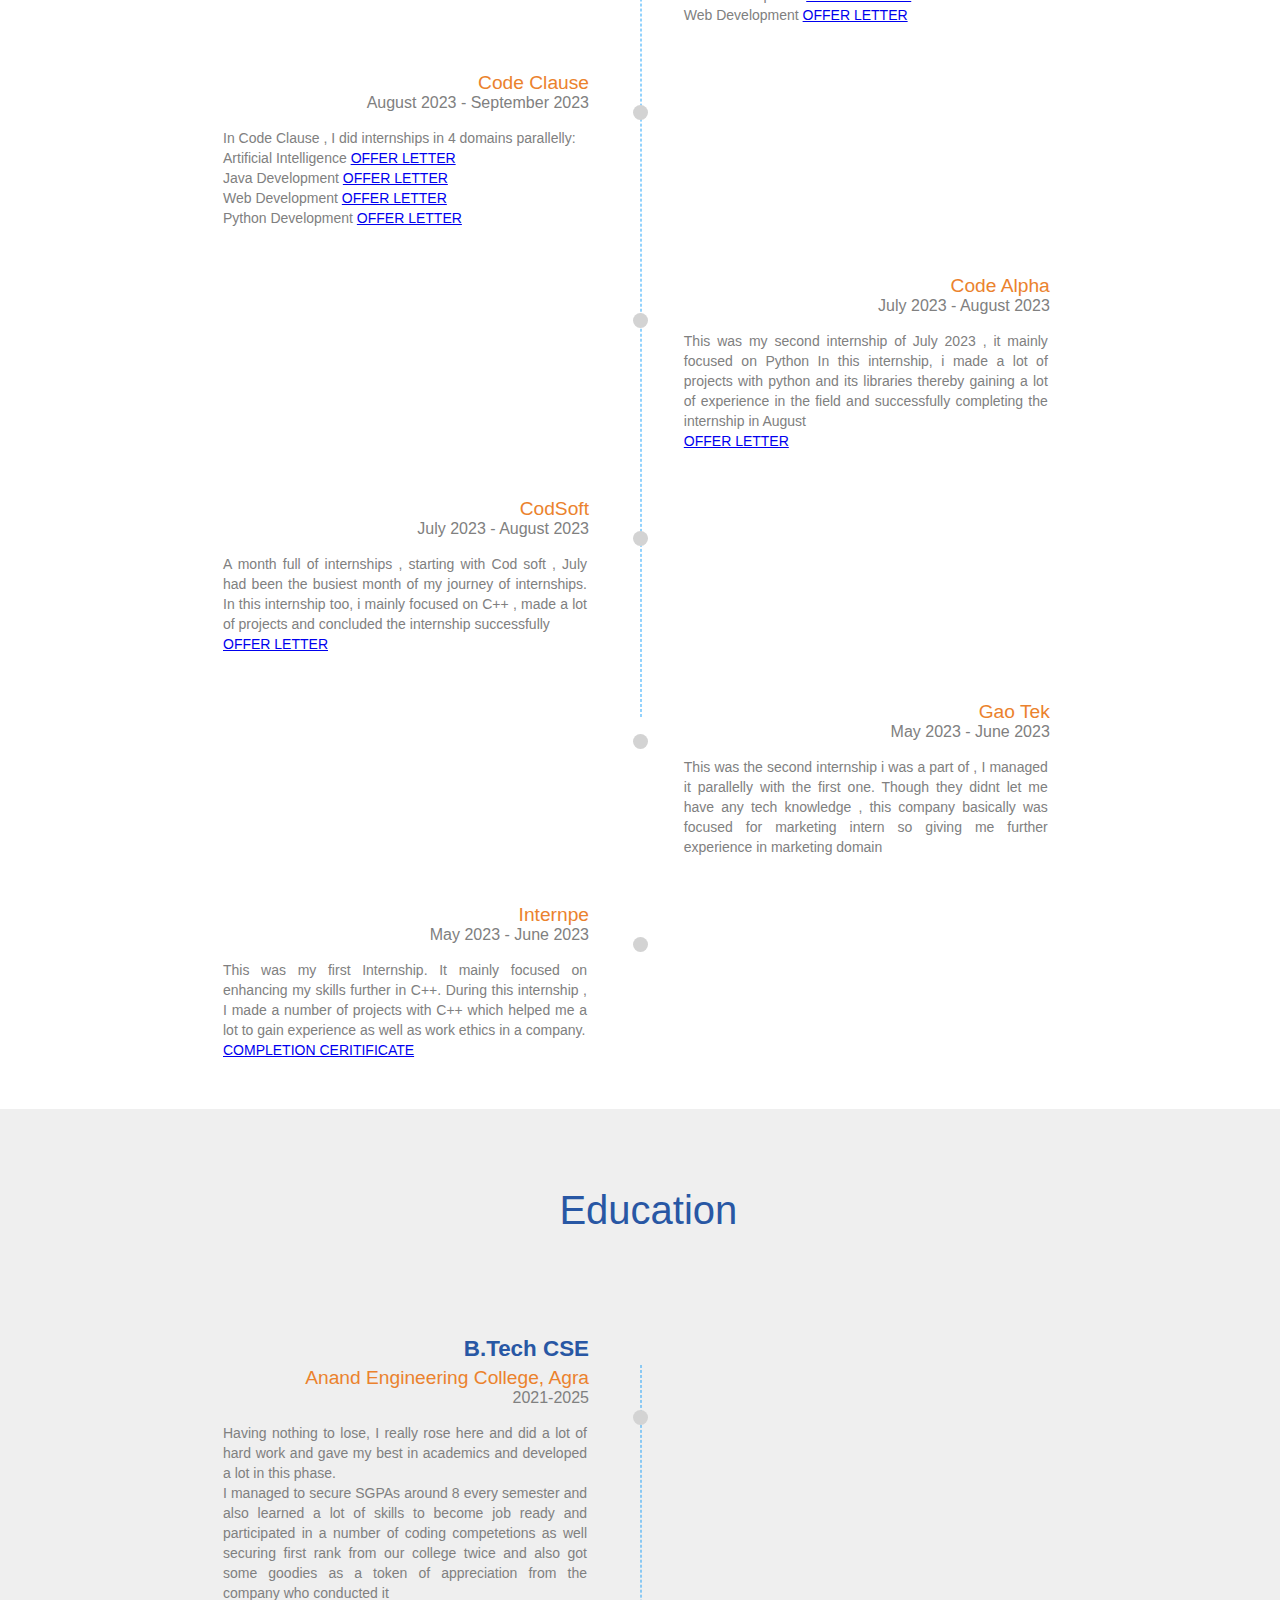
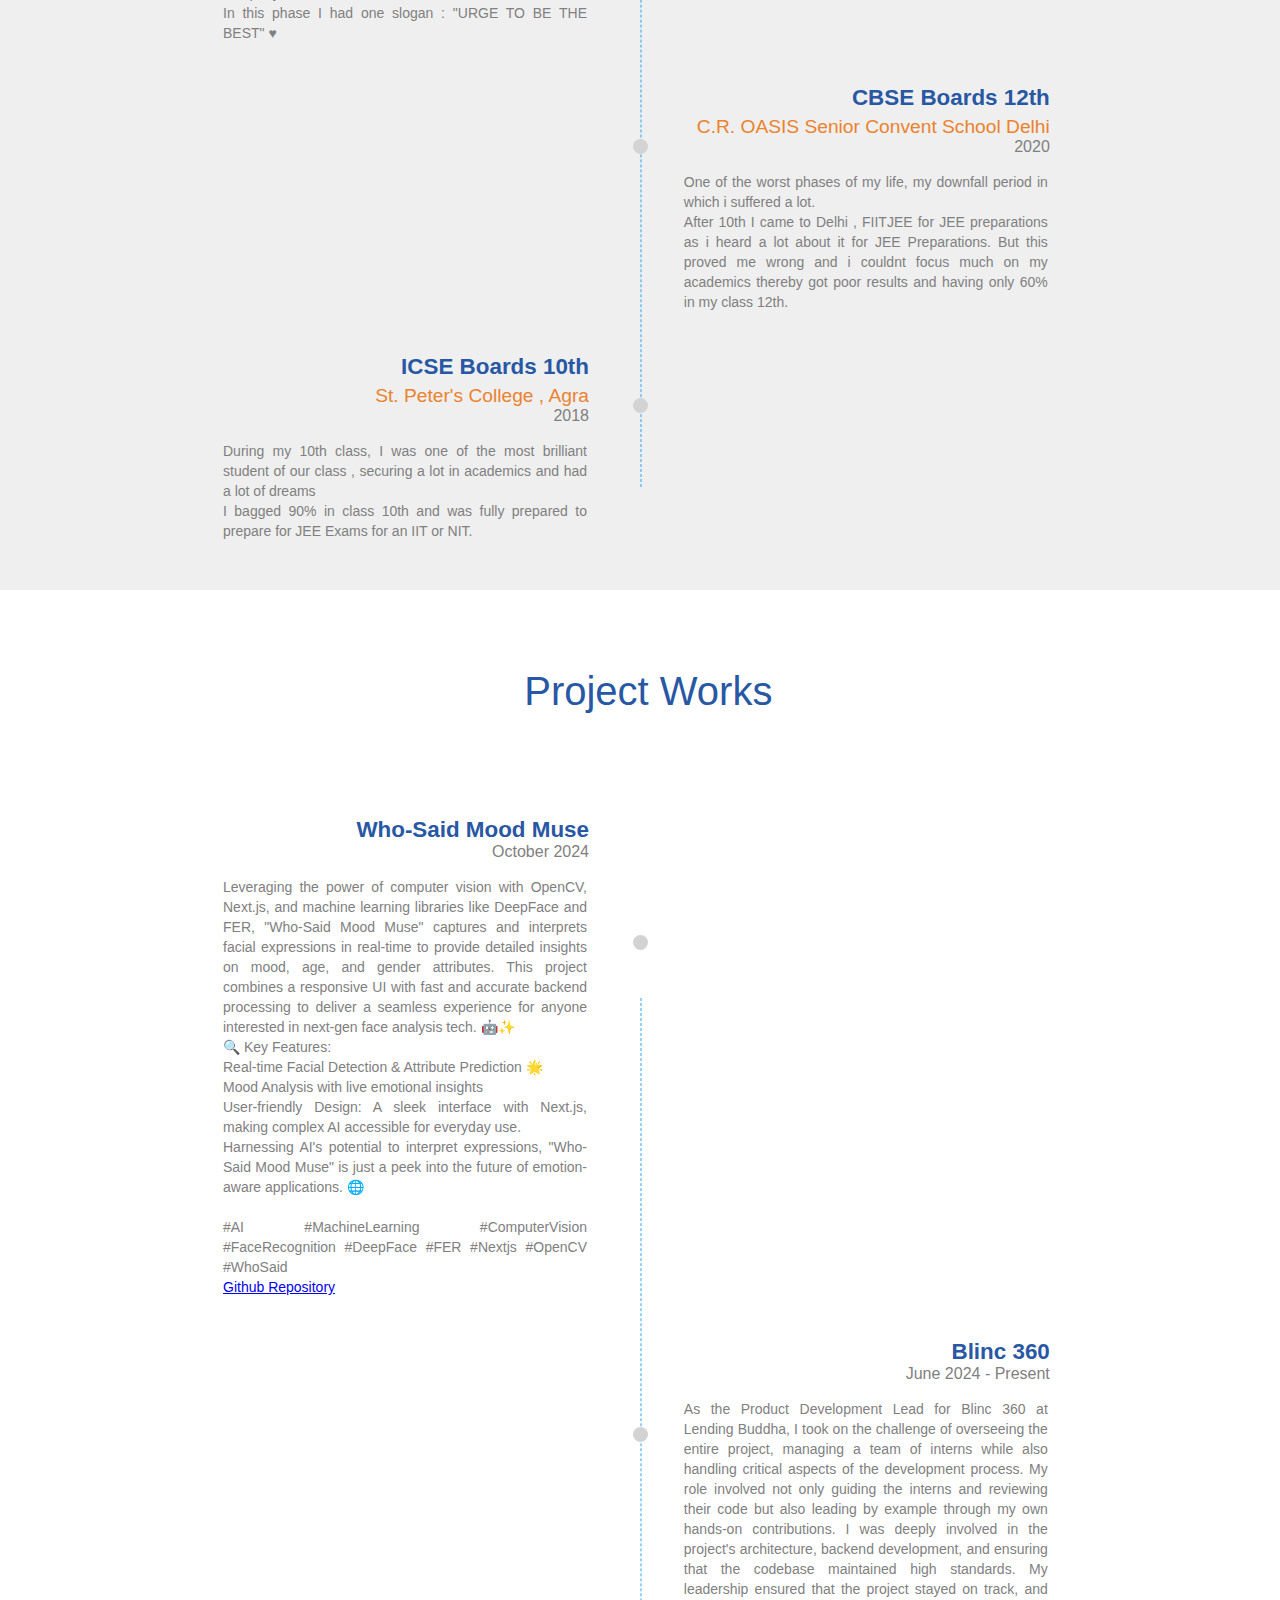
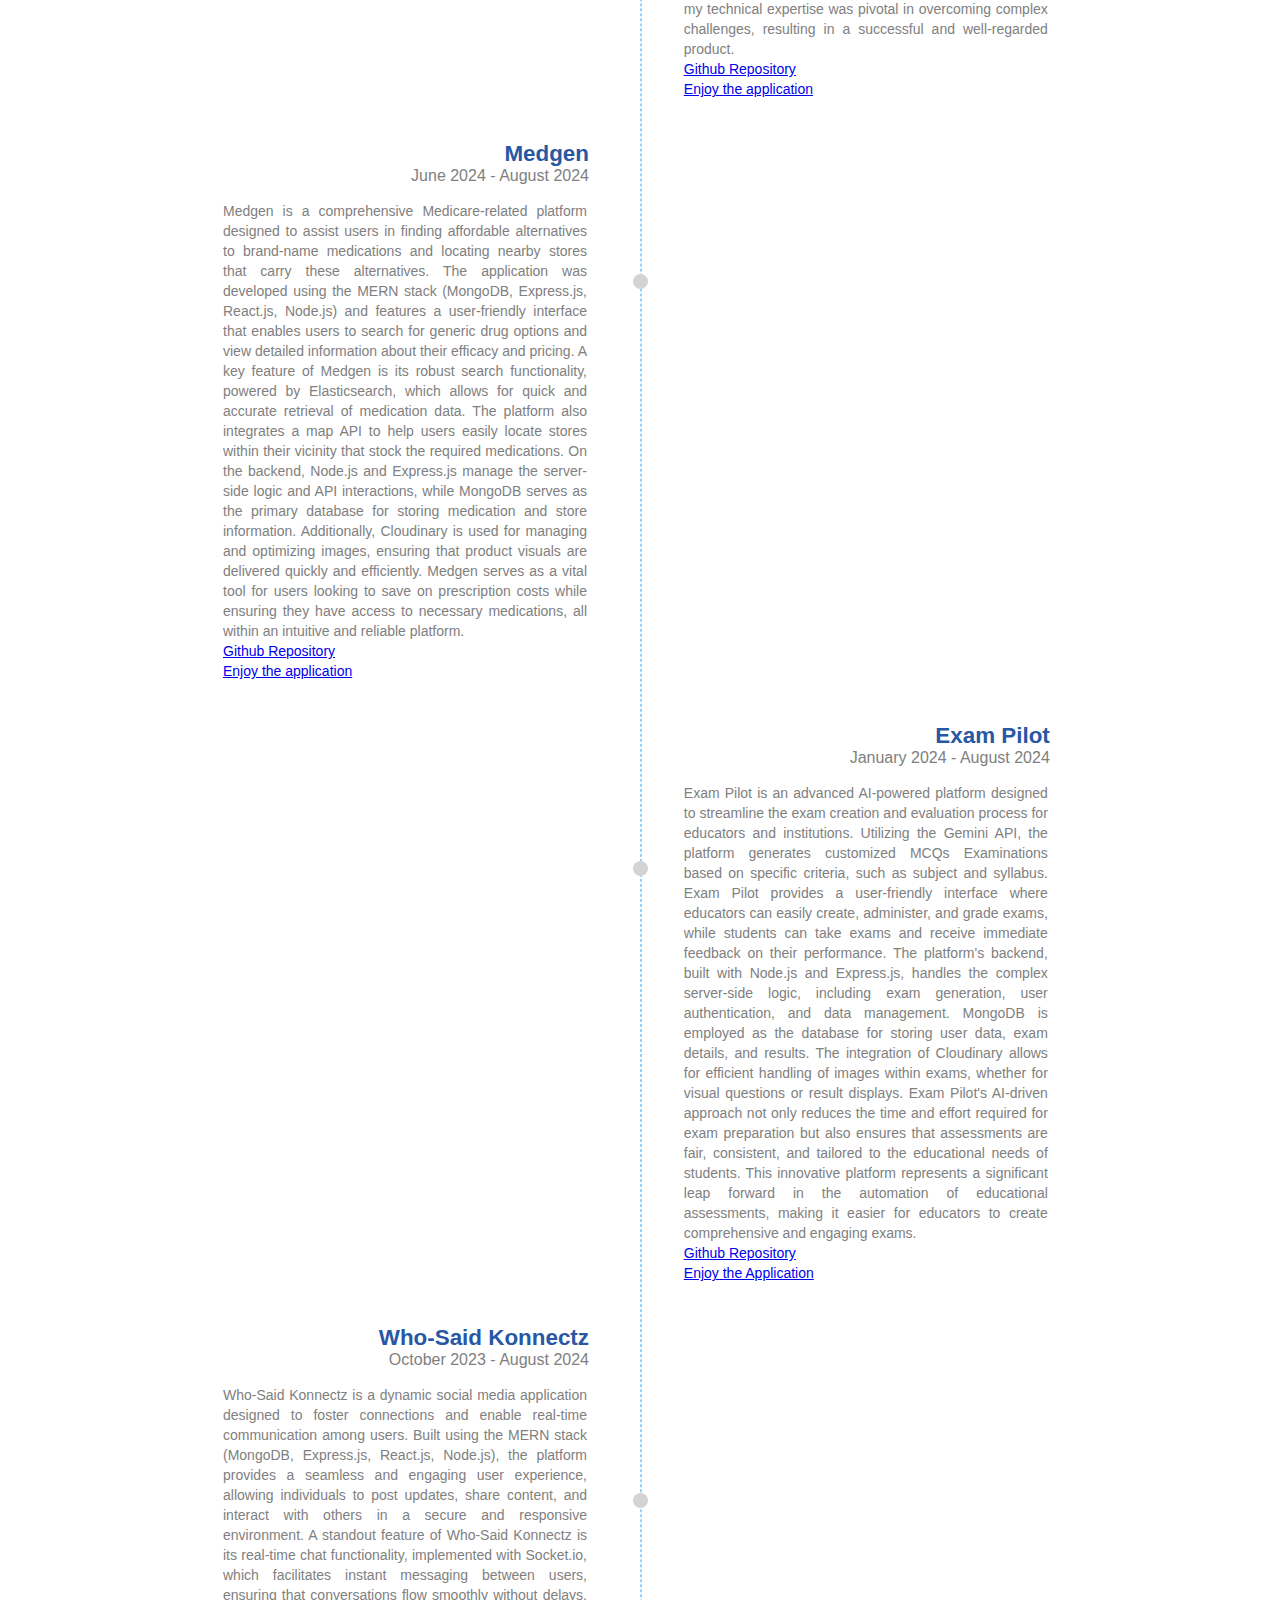
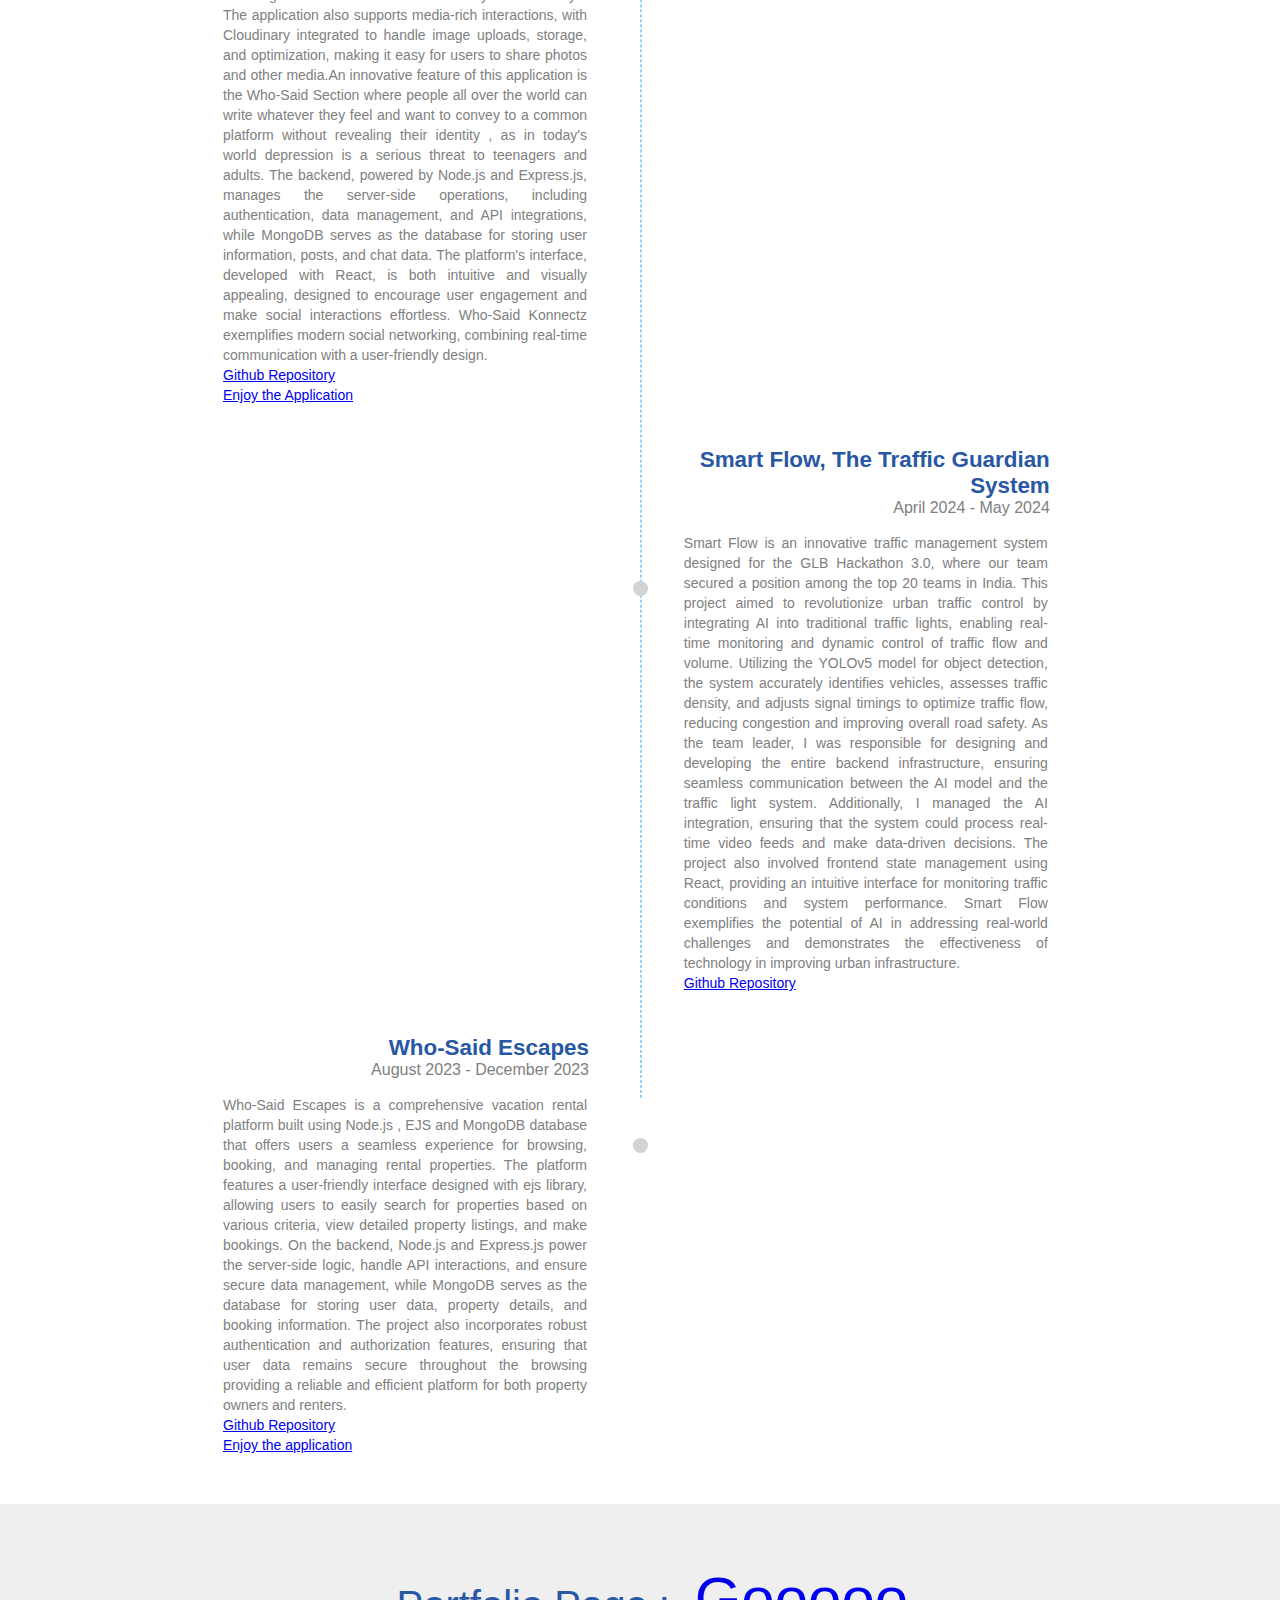
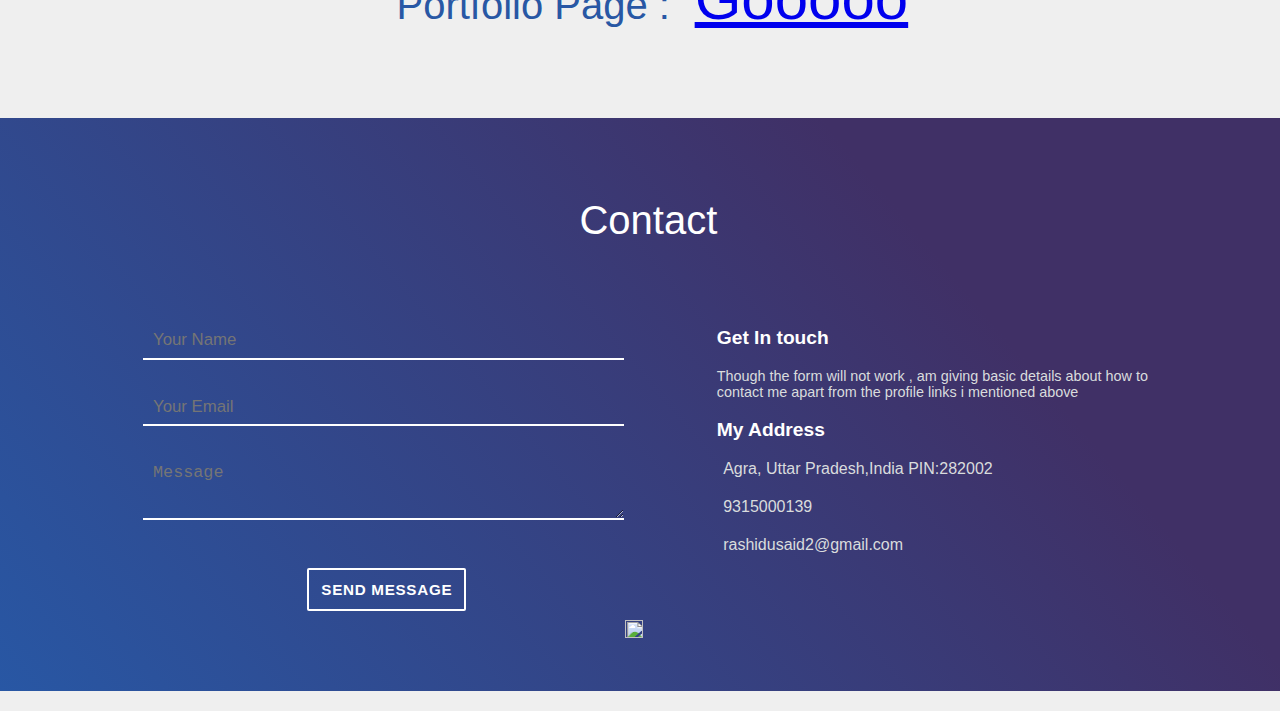
==== commit 669e1746: "Update index.html" ====
--- a/index.html
+++ b/index.html
@@ -366,7 +366,7 @@
 
                  <div class="timeline-box ">
                     <div class="timeline-container">
-                        <h4 class="experience-company-name"> Edunova Innovation Lab</h4>
+                        <h4 class="experience-company-name"> Daffodil Softwares</h4>
                         <h5 class="experience-duration m0"> January 2025 - Present </h5>
 
                         <p class="experience-description text-justify">
